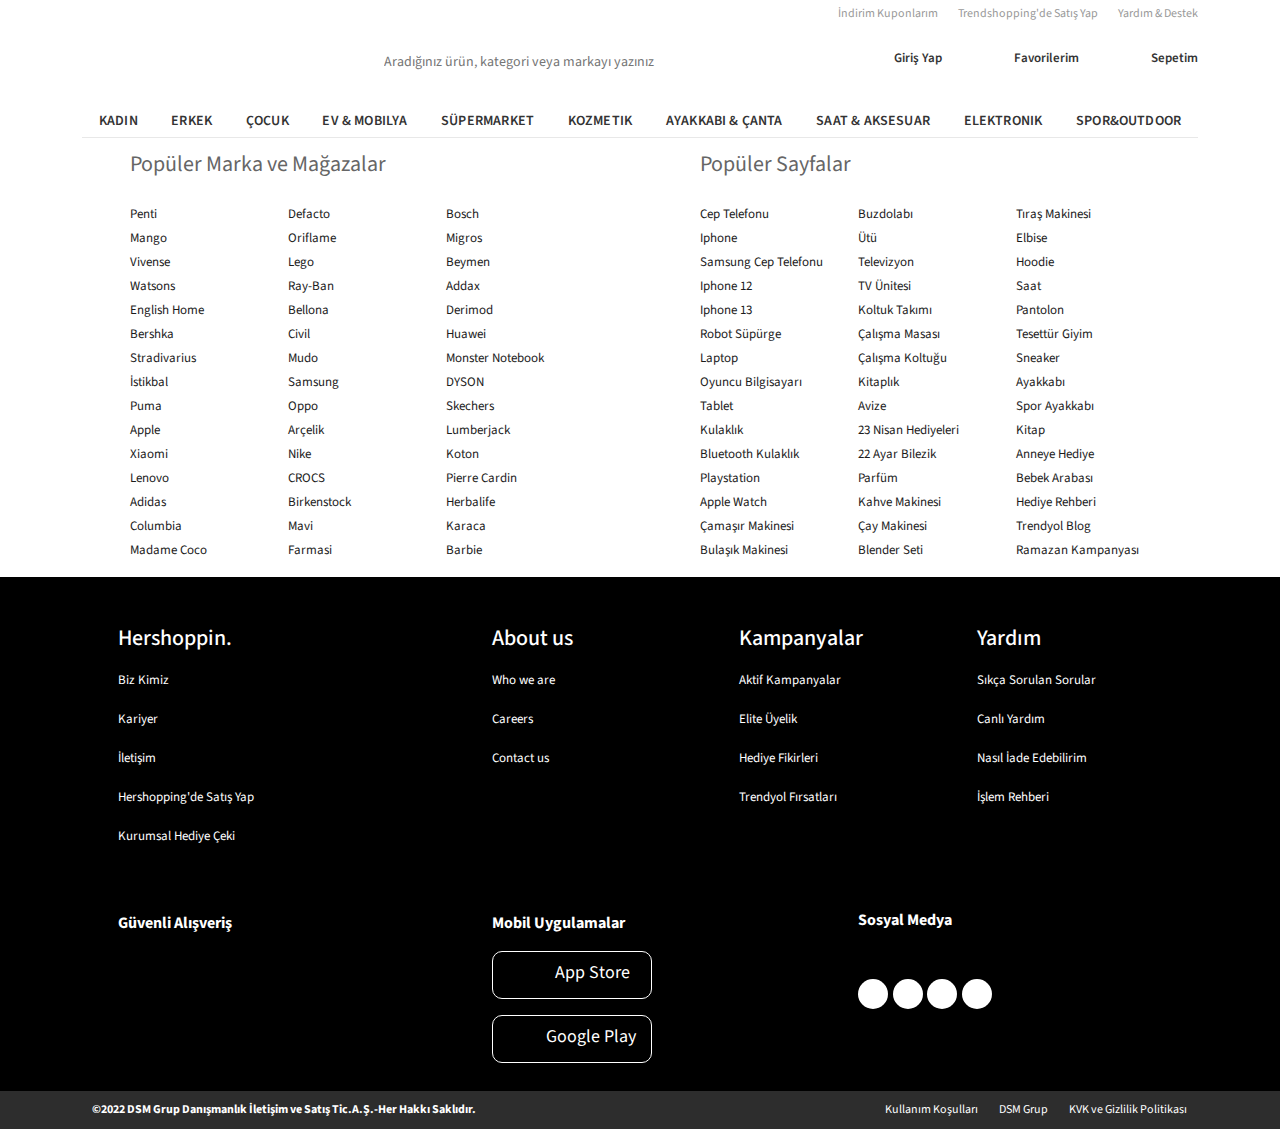
==== _login-logout.html @ 79de0aa7 "Favorites page is done" ====
<!DOCTYPE html>
<html lang="en">
  <head>
    <meta charset="UTF-8" />
    <meta http-equiv="X-UA-Compatible" content="IE=edge" />
    <meta name="viewport" content="width=device-width, initial-scale=1.0" />
    <title>Sepet</title>
    <link
      href="https://cdn.jsdelivr.net/npm/bootstrap@5.1.3/dist/css/bootstrap.min.css"
      rel="stylesheet"
    />
    <link
      href="https://fonts.googleapis.com/icon?family=Material+Icons"
      rel="stylesheet"
    />
    <link rel="preconnect" href="https://fonts.googleapis.com" />
    <link rel="preconnect" href="https://fonts.gstatic.com" crossorigin />
    <link
      href="https://fonts.googleapis.com/css2?family=Source+Sans+Pro:wght@400;600;700&display=swap"
      rel="stylesheet"
    />
    <link
      rel="stylesheet"
      href="https://cdnjs.cloudflare.com/ajax/libs/OwlCarousel2/2.3.4/assets/owl.carousel.min.css"
    />
    <link
      rel="stylesheet"
      href="https://cdnjs.cloudflare.com/ajax/libs/OwlCarousel2/2.3.4/assets/owl.theme.default.min.css"
    />
    <link rel="stylesheet" href="assets/css/style.min.css" />
    <link rel="stylesheet" href="/assets/fonts/icons/style.css" />
  </head>
  <body>
    <header>
      <div class="container">
        <div id="header">
          <div id="header-main">
            <div class="header-top">
              <div class="row">
                <div class="col-lg-12">
                  <ul class="header-top-right">
                    <li><a href="#">İndirim Kuponlarım</a></li>
                    <li>
                      <a href="#">Trendshopping'de Satış Yap</a>
                    </li>
                    <li><a href="#">Yardım & Destek</a></li>
                  </ul>
                </div>
              </div>
            </div>

            <div class="sticky-header">
              <div class="header">
                <div class="row">
                  <div class="col-lg-3">
                    <div class="logo">
                      <a href="/index.html" title="trendshopping"
                        ><img src="assets/img/logo.svg" alt=""
                      /></a>
                    </div>
                  </div>
                  <div class="col-lg-5">
                    <div class="searchbox">
                      <input
                        type="text"
                        placeholder="Aradığınız ürün, kategori veya markayı yazınız"
                        class="search-input"
                      />
                      <span class="icon-search"></span>
                    </div>
                  </div>
                  <div class="col-lg-4">
                    <div class="account-nav">
                      <div class="account-nav-wrap">
                        <div class="account-nav-item user-login">
                          <a
                            href="/_login-logout.html"
                            class="link user-account"
                          >
                            <div class="icons">
                              <i class="fa-regular fa-user initial-icon"></i>
                              <i class="fa-solid fa-user hover-icon"></i>
                            </div>
                            <p class="link-text">Giriş Yap</p>
                          </a>
                          <div class="login-dropdown">
                            <div class="user-notloggedin-container">
                              <div class="login-button">Giriş Yap</div>
                              <div class="signup-button">Üye Ol</div>
                            </div>
                          </div>
                        </div>
                        <a
                          class="account-nav-item user-favorites"
                          href="/_favorites.html"
                        >
                          <div class="link">
                            <div class="icons">
                              <i class="fa-regular fa-heart initial-icon"></i>
                              <i class="fa-solid fa-heart hover-icon"></i>
                            </div>
                            <p class="link-text">Favorilerim</p>
                          </div>
                        </a>
                        <div class="account-nav-item user-basket">
                          <a class="link account-basket" href="/_basket.html">
                            <div class="icons">
                              <i class="fa-regular fa-store initial-icon"></i>
                              <i class="fa-solid fa-store hover-icon"></i>
                            </div>
                            <p class="link-text">Sepetim</p>
                          </a>
                        </div>
                      </div>
                    </div>
                  </div>
                </div>
              </div>
            </div>
          </div>
        </div>

        <!-- Enhanced-nav -->

        <div id="enhanced-nav">
          <div class="nav">
            <div class="naw-wrap">
              <div class="row">
                <div class="col-lg-12">
                  <nav>
                    <ul class="main-nav">
                      <li class="tab-link">
                        <a href="/index.html" class="category-header">Kadın</a>
                        <div class="sub-nav">
                          <div class="sub-nav-center">
                            <div class="sub-nav-outer">
                              <div class="normal-column">
                                <div class="category-box">
                                  <a
                                    href="/_products.html"
                                    class="sub-category-header"
                                    >Giyim</a
                                  >
                                  <ul class="sub-item-list">
                                    <li>
                                      <a href="/_products.html">Elbise</a>
                                    </li>
                                    <li>
                                      <a href="/_products.html">Tişört</a>
                                    </li>
                                    <li>
                                      <a href="/_products.html">Gömlek</a>
                                    </li>
                                    <li>
                                      <a href="/_products.html">Kot Pantolon</a>
                                    </li>
                                    <li>
                                      <a href="/_products.html">Kot Ceket</a>
                                    </li>
                                    <li>
                                      <a href="/_products.html">Pantolon</a>
                                    </li>
                                    <li><a href="/_products.html">Mont</a></li>
                                    <li><a href="/_products.html">Bluz</a></li>
                                    <li><a href="/_products.html">Ceket</a></li>
                                    <li><a href="/_products.html">Etek</a></li>
                                    <li><a href="/_products.html">Kazak</a></li>
                                    <li>
                                      <a href="/_products.html">Tesettür</a>
                                    </li>
                                    <li>
                                      <a href="/_products.html">Büyük Beden</a>
                                    </li>
                                  </ul>
                                </div>
                              </div>
                              <div class="normal-column">
                                <div class="category-box">
                                  <a
                                    href="/_products.html"
                                    class="sub-category-header"
                                    >Ayakkabı</a
                                  >
                                  <ul class="sub-item-list">
                                    <li>
                                      <a href="/_products.html"
                                        >Topuklu Ayakkabı</a
                                      >
                                    </li>
                                    <li>
                                      <a href="/_products.html">Sneaker</a>
                                    </li>
                                    <li>
                                      <a href="/_products.html"
                                        >Günlük Ayakkabı</a
                                      >
                                    </li>
                                    <li><a href="/_products.html">Babet</a></li>
                                    <li>
                                      <a href="/_products.html">Sandalet</a>
                                    </li>
                                    <li>
                                      <a href="/_products.html">Terlik</a>
                                    </li>
                                  </ul>
                                </div>
                                <div class="category-box">
                                  <a
                                    href="/_products.html"
                                    class="sub-category-header"
                                    >Aksesuar & Çanta</a
                                  >
                                  <ul class="sub-item-list">
                                    <li><a href="/_products.html">Çanta</a></li>
                                    <li><a href="/_products.html">Saat</a></li>
                                    <li><a href="/_products.html">Takı </a></li>
                                    <li><a href="/_products.html">Şapka</a></li>
                                    <li>
                                      <a href="/_products.html">Cüzdan</a>
                                    </li>
                                  </ul>
                                </div>
                              </div>
                              <div class="normal-column">
                                <div class="category-box">
                                  <a
                                    href="/_products.html"
                                    class="sub-category-header"
                                    >İç Giyim</a
                                  >
                                  <ul class="sub-item-list">
                                    <li>
                                      <a href="/_products.html"
                                        >Pijama Takımı</a
                                      >
                                    </li>
                                    <li>
                                      <a href="/_products.html">Gecelik</a>
                                    </li>
                                    <li>
                                      <a href="/_products.html">Sütyen</a>
                                    </li>
                                    <li>
                                      <a href="/_products.html"
                                        >İç Çamaşırı Takımları</a
                                      >
                                    </li>
                                    <li>
                                      <a href="/_products.html"
                                        >Fantezi Giyim</a
                                      >
                                    </li>
                                    <li><a href="/_products.html">Çorap</a></li>
                                  </ul>
                                </div>
                                <div class="category-box">
                                  <a
                                    href="/_products.html"
                                    class="sub-category-header"
                                    >Lüks & Designer</a
                                  >
                                  <ul class="sub-item-list">
                                    <li>
                                      <a href="/_products.html">Lüks Çanta</a>
                                    </li>
                                    <li>
                                      <a href="/_products.html">Lüks Giyim</a>
                                    </li>
                                    <li>
                                      <a href="/_products.html"
                                        >Lüks Ayakkabı</a
                                      >
                                    </li>
                                    <li>
                                      <a href="/_products.html"
                                        >Tasarım Giyim</a
                                      >
                                    </li>
                                    <li>
                                      <a href="/_products.html"
                                        >Tasarım Ayakkabı</a
                                      >
                                    </li>
                                  </ul>
                                </div>
                              </div>
                              <div class="normal-column">
                                <div class="category-box">
                                  <a
                                    href="/_products.html"
                                    class="sub-category-header"
                                    >Kozmetik</a
                                  >
                                  <ul class="sub-item-list">
                                    <li>
                                      <a href="/_products.html">Parfüm</a>
                                    </li>
                                    <li>
                                      <a href="/_products.html">Göz Makyajı</a>
                                    </li>
                                    <li>
                                      <a href="/_products.html">Cilt Bakım</a>
                                    </li>
                                    <li>
                                      <a href="/_products.html">Saç Bakımı</a>
                                    </li>
                                    <li>
                                      <a href="/_products.html">Makyaj</a>
                                    </li>
                                    <li>
                                      <a href="/_products.html">Ağız Bakım</a>
                                    </li>
                                    <li>
                                      <a href="/_products.html"
                                        >Cinsel Sağlık</a
                                      >
                                    </li>
                                    <li>
                                      <a href="/_products.html">Vücut Bakım</a>
                                    </li>
                                    <li>
                                      <a href="/_products.html">Hijyenik Ped</a>
                                    </li>
                                    <li>
                                      <a href="/_products.html"
                                        >Duş Jeli & Kremleri</a
                                      >
                                    </li>
                                    <li>
                                      <a href="/_products.html"
                                        >Epilasyon Ürünleri</a
                                      >
                                    </li>
                                    <li><a href="/_products.html">Ruj</a></li>
                                    <li>
                                      <a href="/_products.html">Güneş Kremi</a>
                                    </li>
                                  </ul>
                                </div>
                              </div>
                              <div class="normal-column">
                                <div class="category-box">
                                  <a
                                    href="/_products.html"
                                    class="sub-category-header"
                                    >Spor & Outdoor</a
                                  >
                                  <ul class="sub-item-list">
                                    <li>
                                      <a href="/_products.html">Sweatshirt</a>
                                    </li>
                                    <li>
                                      <a href="/_products.html">Tişört</a>
                                    </li>
                                    <li>
                                      <a href="/_products.html">Spor Sütyeni</a>
                                    </li>
                                    <li><a href="/_products.html">Tayt</a></li>
                                    <li>
                                      <a href="/_products.html">Eşofman</a>
                                    </li>
                                    <li>
                                      <a href="/_products.html"
                                        >Koşu Ayakkabısı
                                      </a>
                                    </li>
                                    <li>
                                      <a href="/_products.html">Spor Çantası</a>
                                    </li>
                                    <li>
                                      <a href="/_products.html"
                                        >Spor Ekipmanları</a
                                      >
                                    </li>
                                    <li>
                                      <a href="/_products.html"
                                        >Outdoor Ayakkabı</a
                                      >
                                    </li>
                                    <li>
                                      <a href="/_products.html">Kar Botu</a>
                                    </li>
                                    <li>
                                      <a href="/_products.html"
                                        >Outdoor Ekipmanları</a
                                      >
                                    </li>
                                    <li>
                                      <a href="/_products.html"
                                        >Sporcu Besinleri</a
                                      >
                                    </li>
                                    <li>
                                      <a href="/_products.html"
                                        >Sporcu Aksesuarları</a
                                      >
                                    </li>
                                  </ul>
                                </div>
                              </div>
                              <div class="campaign-container">
                                <div
                                  class="normal-column small-collection-container"
                                >
                                  <a href="/_products.html"
                                    ><img
                                      src="https://cdn.dsmcdn.com/ty426/pimWidgetApi/mobile_20220510071200_bbf1f4fa990.jpg" /></a
                                  ><a href="/_products.html"
                                    ><img
                                      src="https://cdn.dsmcdn.com/mnresize/500/247/ty428/campaign/banners/original/604851/1f804b7f41_0_detay.jpg"
                                      alt=""
                                  /></a>
                                </div>
                              </div>
                            </div>
                          </div>
                        </div>
                      </li>
                      <li class="tab-link">
                        <a href="/index.html" class="category-header">Erkek</a>
                        <div class="sub-nav">
                          <div class="sub-nav-center">
                            <div class="sub-nav-outer">
                              <div class="normal-column">
                                <div class="category-box">
                                  <a
                                    href="/_products.html"
                                    class="sub-category-header"
                                    >Giyim</a
                                  >
                                  <ul class="sub-item-list">
                                    <li>
                                      <a href="/_products.html">Tişört</a>
                                    </li>
                                    <li><a href="/_products.html">Şort</a></li>
                                    <li>
                                      <a href="/_products.html">Gömlek</a>
                                    </li>
                                    <li>
                                      <a href="/_products.html">Eşofman</a>
                                    </li>
                                    <li>
                                      <a href="/_products.html">Pantolon</a>
                                    </li>
                                    <li><a href="/_products.html">Ceket</a></li>
                                    <li>
                                      <a href="/_products.html">Kot Pantolon</a>
                                    </li>
                                    <li><a href="/_products.html">Yelek</a></li>
                                    <li><a href="/_products.html">Kazak</a></li>
                                    <li><a href="/_products.html">Mont</a></li>
                                    <li>
                                      <a href="/_products.html">Takım Elbise</a>
                                    </li>
                                    <li>
                                      <a href="/_products.html">Sweatshirt</a>
                                    </li>
                                    <li><a href="/_products.html">Forma</a></li>
                                  </ul>
                                </div>
                              </div>
                              <div class="normal-column">
                                <div class="category-box">
                                  <a
                                    href="/_products.html"
                                    class="sub-category-header"
                                    >Ayakkabı</a
                                  >
                                  <ul class="sub-item-list">
                                    <li>
                                      <a href="/_products.html"
                                        >Spor Ayakkabı</a
                                      >
                                    </li>
                                    <li>
                                      <a href="/_products.html"
                                        >Günlük Ayakkabı</a
                                      >
                                    </li>
                                    <li>
                                      <a href="/_products.html"
                                        >Yürüyüş Ayakkabısı</a
                                      >
                                    </li>
                                    <li>
                                      <a href="/_products.html">Krampon</a>
                                    </li>
                                    <li>
                                      <a href="/_products.html">Sneaker</a>
                                    </li>
                                    <li>
                                      <a href="/_products.html">Klasik</a>
                                    </li>
                                  </ul>
                                </div>
                                <div class="category-box">
                                  <a
                                    href="/_products.html"
                                    class="sub-category-header"
                                    >Kişisel Bakım</a
                                  >
                                  <ul class="sub-item-list">
                                    <li>
                                      <a href="/_products.html">Parfüm</a>
                                    </li>
                                    <li>
                                      <a href="/_products.html"
                                        >Cinsel Sağlık</a
                                      >
                                    </li>
                                    <li>
                                      <a href="/_products.html"
                                        >Tıraş Sonrası Ürünler
                                      </a>
                                    </li>
                                    <li>
                                      <a href="/_products.html">Tıraş Bıçağı</a>
                                    </li>
                                  </ul>
                                </div>
                              </div>
                              <div class="normal-column">
                                <div class="category-box">
                                  <a
                                    href="/_products.html"
                                    class="sub-category-header"
                                    >Saat & Aksesuar</a
                                  >
                                  <ul class="sub-item-list">
                                    <li><a href="/_products.html">Saat</a></li>
                                    <li>
                                      <a href="/_products.html"
                                        >Güneş Gözlüğü</a
                                      >
                                    </li>
                                    <li>
                                      <a href="/_products.html">Cüzdan</a>
                                    </li>
                                    <li><a href="/_products.html">Kemer</a></li>
                                    <li><a href="/_products.html">Çanta</a></li>
                                    <li><a href="/_products.html">Şapka</a></li>
                                    <li>
                                      <a href="/_products.html">Bileklik</a>
                                    </li>
                                  </ul>
                                </div>
                                <div class="category-box">
                                  <a
                                    href="/_products.html"
                                    class="sub-category-header"
                                    >İç Giyim</a
                                  >
                                  <ul class="sub-item-list">
                                    <li><a href="/_products.html">Boxer</a></li>
                                    <li><a href="/_products.html">Çorap</a></li>
                                    <li>
                                      <a href="/_products.html">Pijama</a>
                                    </li>
                                    <li><a href="/_products.html">Atlet</a></li>
                                  </ul>
                                </div>
                              </div>
                              <div class="normal-column">
                                <div class="category-box">
                                  <a
                                    href="/_products.html"
                                    class="sub-category-header"
                                    >Spor & Outdoor</a
                                  >
                                  <ul class="sub-item-list">
                                    <li>
                                      <a href="/_products.html">Eşofman</a>
                                    </li>
                                    <li>
                                      <a href="/_products.html"
                                        >Spor Ayakkabı</a
                                      >
                                    </li>
                                    <li>
                                      <a href="/_products.html">T-shirt</a>
                                    </li>
                                    <li>
                                      <a href="/_products.html">Sweatshirt</a>
                                    </li>
                                    <li><a href="/_products.html">Forma</a></li>
                                    <li>
                                      <a href="/_products.html">Spor Çorap</a>
                                    </li>
                                    <li>
                                      <a href="/_products.html">Spor Giyim</a>
                                    </li>
                                    <li>
                                      <a href="/_products.html"
                                        >Outdoor Ayakkabı</a
                                      >
                                    </li>
                                    <li>
                                      <a href="/_products.html">Outdoor Bot</a>
                                    </li>
                                    <li>
                                      <a href="/_products.html"
                                        >Spor Ekipmanları</a
                                      >
                                    </li>
                                    <li>
                                      <a href="/_products.html"
                                        >Outdoor Ekipmanları</a
                                      >
                                    </li>
                                    <li>
                                      <a href="/_products.html"
                                        >Sporcu Besinleri</a
                                      >
                                    </li>
                                    <li>
                                      <a href="/_products.html"
                                        >Sporcu Aksesuarları</a
                                      >
                                    </li>
                                  </ul>
                                </div>
                              </div>
                              <div class="normal-column">
                                <div class="category-box">
                                  <a
                                    href="/_products.html"
                                    class="sub-category-header"
                                    >Spor & Outdoor</a
                                  >
                                  <ul class="sub-item-list">
                                    <li>
                                      <a href="/_products.html">Sweatshirt</a>
                                    </li>
                                    <li>
                                      <a href="/_products.html">Tişört</a>
                                    </li>
                                    <li>
                                      <a href="/_products.html">Spor Sütyeni</a>
                                    </li>
                                    <li><a href="/_products.html">Tayt</a></li>
                                    <li>
                                      <a href="/_products.html">Eşofman</a>
                                    </li>
                                    <li>
                                      <a href="/_products.html"
                                        >Koşu Ayakkabısı
                                      </a>
                                    </li>
                                    <li>
                                      <a href="/_products.html">Spor Çantası</a>
                                    </li>
                                    <li>
                                      <a href="/_products.html"
                                        >Spor Ekipmanları</a
                                      >
                                    </li>
                                    <li>
                                      <a href="/_products.html"
                                        >Outdoor Ayakkabı</a
                                      >
                                    </li>
                                    <li>
                                      <a href="/_products.html">Kar Botu</a>
                                    </li>
                                    <li>
                                      <a href="/_products.html"
                                        >Outdoor Ekipmanları</a
                                      >
                                    </li>
                                    <li>
                                      <a href="/_products.html"
                                        >Sporcu Besinleri</a
                                      >
                                    </li>
                                    <li>
                                      <a href="/_products.html"
                                        >Sporcu Aksesuarları</a
                                      >
                                    </li>
                                  </ul>
                                </div>
                              </div>
                              <div class="campaign-container">
                                <div
                                  class="normal-column small-collection-container"
                                >
                                  <a href="/_products.html"
                                    ><img
                                      src="https://cdn.dsmcdn.com/ty428/pimWidgetApi/mobile_20220510071215_d4d377b1c72.jpg"
                                      alt="" /></a
                                  ><a href="/_products.html"
                                    ><img
                                      src="https://cdn.dsmcdn.com/mnresize/500/247/ty428/campaign/banners/original/604851/1f804b7f41_0_detay.jpg"
                                      alt=""
                                  /></a>
                                </div>
                              </div>
                            </div>
                          </div>
                        </div>
                      </li>
                      <li class="tab-link">
                        <a href="/index.html" class="category-header">Çocuk</a>
                        <div class="sub-nav">
                          <div class="sub-nav-center">
                            <div class="sub-nav-outer">
                              <div class="normal-column">
                                <div class="category-box">
                                  <a
                                    href="/_products.html"
                                    class="sub-category-header"
                                    >Bebek</a
                                  >
                                  <ul class="sub-item-list">
                                    <li>
                                      <a href="/_products.html"
                                        >Bebek Takımları</a
                                      >
                                    </li>
                                    <li>
                                      <a href="/_products.html">Ayakkabı</a>
                                    </li>
                                    <li>
                                      <a href="/_products.html"
                                        >Hastane Çıkışı</a
                                      >
                                    </li>
                                    <li>
                                      <a href="/_products.html"
                                        >Yenidoğan Kıyafetleri</a
                                      >
                                    </li>
                                    <li>
                                      <a href="/_products.html"
                                        >Tulum &amp; Salopet</a
                                      >
                                    </li>
                                    <li>
                                      <a href="/_products.html"
                                        >Body &amp; Zıbın</a
                                      >
                                    </li>
                                    <li>
                                      <a href="/_products.html"
                                        >Tişört &amp; Atlet</a
                                      >
                                    </li>
                                    <li>
                                      <a href="/_products.html">Elbise</a>
                                    </li>
                                    <li>
                                      <a href="/_products.html">Şort</a>
                                    </li>
                                    <li>
                                      <a href="/_products.html">Bebek Patiği</a>
                                    </li>
                                    <li>
                                      <a href="/_products.html">Bebek Bezi</a>
                                    </li>
                                    <li>
                                      <a href="/_products.html">Bebek Maması</a>
                                    </li>
                                    <li>
                                      <a href="/_products.html">Islak Mendil</a>
                                    </li>
                                  </ul>
                                </div>
                              </div>
                              <div class="normal-column">
                                <div class="category-box">
                                  <a
                                    href="/_products.html"
                                    class="sub-category-header"
                                    >Kız Çocuk</a
                                  >
                                  <ul class="sub-item-list">
                                    <li>
                                      <a href="/_products.html">Elbise</a>
                                    </li>
                                    <li>
                                      <a href="/_products.html">Sweatshirt</a>
                                    </li>
                                    <li>
                                      <a href="/_products.html"
                                        >Spor Ayakkabı</a
                                      >
                                    </li>
                                    <li>
                                      <a href="/_products.html">Eşofman</a>
                                    </li>
                                    <li>
                                      <a href="/_products.html"
                                        >İç Giyim &amp; Pijama</a
                                      >
                                    </li>
                                    <li>
                                      <a href="/_products.html"
                                        >Tişört &amp; Atlet</a
                                      >
                                    </li>
                                    <li>
                                      <a href="/_products.html">Tayt</a>
                                    </li>
                                    <li>
                                      <a href="/_products.html"
                                        >Günlük Ayakkabı</a
                                      >
                                    </li>
                                    <li>
                                      <a href="/_products.html">Şort</a>
                                    </li>
                                    <li>
                                      <a href="/_products.html">Mont</a>
                                    </li>
                                    <li>
                                      <a href="/_products.html"
                                        >Çocuk Oyun Evi</a
                                      >
                                    </li>
                                    <li>
                                      <a href="/_products.html"
                                        >Oyuncak Bebek</a
                                      >
                                    </li>
                                    <li>
                                      <a href="/_products.html"
                                        >Oyuncak Mutfak</a
                                      >
                                    </li>
                                  </ul>
                                </div>
                              </div>
                              <div class="normal-column">
                                <div class="category-box">
                                  <a
                                    href="/_products.html"
                                    class="sub-category-header"
                                    >Erkek Çocuk</a
                                  >
                                  <ul class="sub-item-list">
                                    <li>
                                      <a href="/_products.html">Sweatshirt</a>
                                    </li>
                                    <li>
                                      <a href="/_products.html"
                                        >Spor Ayakkabı</a
                                      >
                                    </li>
                                    <li>
                                      <a href="/_products.html">Eşofman</a>
                                    </li>
                                    <li>
                                      <a href="/_products.html"
                                        >İç Giyim &amp; Pijama</a
                                      >
                                    </li>
                                    <li>
                                      <a href="/_products.html"
                                        >Tişört &amp; Atlet</a
                                      >
                                    </li>
                                    <li>
                                      <a href="/_products.html"
                                        >Günlük Ayakkabı</a
                                      >
                                    </li>
                                    <li>
                                      <a href="/_products.html">Okul Çantası</a>
                                    </li>
                                    <li>
                                      <a href="/_products.html">Şort</a>
                                    </li>
                                    <li>
                                      <a href="/_products.html">Gömlek</a>
                                    </li>
                                    <li>
                                      <a href="/_products.html">Mont</a>
                                    </li>
                                    <li>
                                      <a href="/_products.html"
                                        >Oyuncak Traktör</a
                                      >
                                    </li>
                                    <li>
                                      <a href="/_products.html">Akülü Araba</a>
                                    </li>
                                    <li>
                                      <a href="/_products.html"
                                        >Kumandalı Araba</a
                                      >
                                    </li>
                                  </ul>
                                </div>
                              </div>
                              <div class="normal-column">
                                <div class="category-box">
                                  <a
                                    href="/_products.html"
                                    class="sub-category-header"
                                    >Bebek Bakım</a
                                  >
                                  <ul class="sub-item-list">
                                    <li>
                                      <a href="/_products.html"
                                        >Banyo &amp; Tuvalet</a
                                      >
                                    </li>
                                    <li>
                                      <a href="/_products.html"
                                        >Bebek Şampuanı</a
                                      >
                                    </li>
                                    <li>
                                      <a href="/_products.html"
                                        >Krem &amp; Yağlar</a
                                      >
                                    </li>
                                    <li>
                                      <a href="/_products.html"
                                        >Bebek Çantası</a
                                      >
                                    </li>
                                  </ul>
                                </div>
                                <div class="category-box">
                                  <a
                                    href="/_products.html"
                                    class="sub-category-header"
                                    >Oyuncak</a
                                  >
                                  <ul class="sub-item-list">
                                    <li>
                                      <a href="/_products.html"
                                        >Eğitici Oyuncaklar</a
                                      >
                                    </li>
                                    <li>
                                      <a href="/_products.html"
                                        >Oyuncak Araba</a
                                      >
                                    </li>
                                    <li>
                                      <a href="/_products.html"
                                        >Oyuncak Bebek</a
                                      >
                                    </li>
                                    <li>
                                      <a href="/_products.html"
                                        >Bebek &amp; Okul Öncesi</a
                                      >
                                    </li>
                                    <li>
                                      <a href="/_products.html"
                                        >Kumandalı Oyuncak</a
                                      >
                                    </li>
                                    <li>
                                      <a href="/_products.html"
                                        >Robot Oyuncak</a
                                      >
                                    </li>
                                    <li>
                                      <a href="/_products.html">Oyun Hamuru</a>
                                    </li>
                                  </ul>
                                </div>
                              </div>
                              <div class="normal-column">
                                <div class="category-box">
                                  <a
                                    href="/_products.html"
                                    class="sub-category-header"
                                    >Taşıma &amp; Güvenlik</a
                                  >
                                  <ul class="sub-item-list">
                                    <li>
                                      <a href="/_products.html"
                                        >Bebek Arabası &amp; Puset</a
                                      >
                                    </li>
                                    <li>
                                      <a href="/_products.html">Park Yatak</a>
                                    </li>
                                    <li>
                                      <a href="/_products.html">Ana Kucağı</a>
                                    </li>
                                    <li>
                                      <a href="/_products.html"
                                        >Portbebe &amp; Kanguru</a
                                      >
                                    </li>
                                    <li>
                                      <a href="/_products.html">Yürüteç</a>
                                    </li>
                                    <li>
                                      <a href="/_products.html">Oto Koltuğu</a>
                                    </li>
                                  </ul>
                                </div>
                                <div class="category-box">
                                  <a
                                    href="/_products.html"
                                    class="sub-category-header"
                                    >Beslenme Emzirme</a
                                  >
                                  <ul class="sub-item-list">
                                    <li>
                                      <a href="/_products.html"
                                        >Biberon &amp; Emzik</a
                                      >
                                    </li>
                                    <li>
                                      <a href="/_products.html"
                                        >Göğüs Pompası</a
                                      >
                                    </li>
                                    <li>
                                      <a href="/_products.html"
                                        >Mama Sandalyesi</a
                                      >
                                    </li>
                                    <li>
                                      <a href="/_products.html">Mama Önlüğü</a>
                                    </li>
                                    <li>
                                      <a href="/_products.html"
                                        >Alıştırma Bardağı</a
                                      >
                                    </li>
                                  </ul>
                                </div>
                              </div>
                              <div class="campaign-container">
                                <div
                                  class="normal-column small-collection-container"
                                >
                                  <a href="javascript:void(0)"
                                    ><img
                                      src="https://cdn.dsmcdn.com/mnresize/500/247/ty423/campaign/banners/original/605308/287512107a_0_detay.jpg"
                                      alt="" /></a
                                  ><a href="javascript:void(0)"
                                    ><img
                                      src="https://cdn.dsmcdn.com/ty416/pimWidgetApi/mobile_20220505055005_2133232CocukMobile202204261501.jpg"
                                      alt=""
                                  /></a>
                                </div>
                              </div>
                            </div>
                          </div>
                        </div>
                      </li>
                      <li class="tab-link">
                        <a href="/index.html" class="category-header"
                          >Ev & Mobilya</a
                        >
                        <div class="sub-nav">
                          <div class="sub-nav-center">
                            <div class="sub-nav-outer">
                              <div class="normal-column">
                                <div class="category-box">
                                  <a
                                    href="/_products.html"
                                    class="sub-category-header"
                                    >Sofra &amp; Mutfak</a
                                  >
                                  <ul class="sub-item-list">
                                    <li>
                                      <a href="/_products.html">Yemek Takımı</a>
                                    </li>
                                    <li>
                                      <a href="/_products.html"
                                        >Çatal Kaşık Bıçak Seti</a
                                      >
                                    </li>
                                    <li>
                                      <a href="/_products.html"
                                        >Baharat Takımı</a
                                      >
                                    </li>
                                    <li>
                                      <a href="/_products.html">Bardak</a>
                                    </li>
                                    <li>
                                      <a href="/_products.html"
                                        >Fırın &amp; Kek Kalıbı</a
                                      >
                                    </li>
                                    <li>
                                      <a href="/_products.html">Çaydanlık</a>
                                    </li>
                                    <li>
                                      <a href="/_products.html">Tencere Seti</a>
                                    </li>
                                  </ul>
                                </div>
                                <div class="category-box">
                                  <a
                                    href="/_products.html"
                                    class="sub-category-header"
                                    >Banyo</a
                                  >
                                  <ul class="sub-item-list">
                                    <li>
                                      <a href="/_products.html"
                                        >Havlu &amp; Havlu Seti</a
                                      >
                                    </li>
                                    <li>
                                      <a href="/_products.html">Bornoz</a>
                                    </li>
                                    <li>
                                      <a href="/_products.html">Banyo Seti</a>
                                    </li>
                                    <li>
                                      <a href="/_products.html"
                                        >Banyo Paspası</a
                                      >
                                    </li>
                                  </ul>
                                </div>
                              </div>
                              <div class="normal-column">
                                <div class="category-box">
                                  <a
                                    href="/_products.html"
                                    class="sub-category-header"
                                    >Ev Tekstili</a
                                  >
                                  <ul class="sub-item-list">
                                    <li>
                                      <a href="/_products.html">Yatak Odası</a>
                                    </li>
                                    <li>
                                      <a href="/_products.html"
                                        >Halı &amp; Kilim &amp; Paspas</a
                                      >
                                    </li>
                                    <li><a href="/_products.html">Perde</a></li>
                                    <li>
                                      <a href="/_products.html"
                                        >Nevresim Takımı</a
                                      >
                                    </li>
                                    <li>
                                      <a href="/_products.html">Yastık</a>
                                    </li>
                                    <li>
                                      <a href="/_products.html"
                                        >Kırlent ve Kılıfı</a
                                      >
                                    </li>
                                  </ul>
                                </div>
                                <div class="category-box">
                                  <a
                                    href="/_products.html"
                                    class="sub-category-header"
                                    >Ev Dekorasyon</a
                                  >
                                  <ul class="sub-item-list">
                                    <li>
                                      <a href="/_products.html"
                                        >Dekoratif Aksesuar</a
                                      >
                                    </li>
                                    <li><a href="/_products.html">Tablo</a></li>
                                    <li>
                                      <a href="/_products.html">Duvar Saati</a>
                                    </li>
                                    <li><a href="/_products.html">Ayna</a></li>
                                    <li>
                                      <a href="/_products.html"
                                        >Trendyol Sanat</a
                                      >
                                    </li>
                                  </ul>
                                </div>
                              </div>
                              <div class="normal-column">
                                <div class="category-box">
                                  <a
                                    href="/_products.html"
                                    class="sub-category-header"
                                    >Aydınlatma</a
                                  >
                                  <ul class="sub-item-list">
                                    <li><a href="/_products.html">Avize</a></li>
                                    <li>
                                      <a href="/_products.html">Lambader</a>
                                    </li>
                                    <li>
                                      <a href="/_products.html">Abajur</a>
                                    </li>
                                  </ul>
                                </div>
                                <div class="category-box">
                                  <a
                                    href="/_products.html"
                                    class="sub-category-header"
                                    >Mobilya</a
                                  >
                                  <ul class="sub-item-list">
                                    <li>
                                      <a href="/_products.html"
                                        >Salon &amp; Oturma Odası</a
                                      >
                                    </li>
                                    <li>
                                      <a href="/_products.html">Yatak Odası</a>
                                    </li>
                                    <li>
                                      <a href="/_products.html"
                                        >Bahçe Mobilyası</a
                                      >
                                    </li>
                                    <li>
                                      <a href="/_products.html"
                                        >Çalışma Odası</a
                                      >
                                    </li>
                                  </ul>
                                </div>
                                <div class="category-box">
                                  <a
                                    href="/_products.html"
                                    class="sub-category-header"
                                    >Ev Gereçleri</a
                                  >
                                  <ul class="sub-item-list">
                                    <li>
                                      <a href="/_products.html">Düzenleyici</a>
                                    </li>
                                    <li>
                                      <a href="/_products.html">Çamaşırlık</a>
                                    </li>
                                    <li>
                                      <a href="/_products.html"
                                        >Sepet &amp; Saklama Kutusu</a
                                      >
                                    </li>
                                  </ul>
                                </div>
                              </div>
                              <div class="normal-column">
                                <div class="category-box">
                                  <a
                                    href="/_products.html"
                                    class="sub-category-header"
                                    >Hobi</a
                                  >
                                  <ul class="sub-item-list">
                                    <li><a href="/_products.html">Kitap</a></li>
                                    <li>
                                      <a href="/_products.html">Puzzle</a>
                                    </li>
                                    <li>
                                      <a href="/_products.html"
                                        >Boya &amp; Resim</a
                                      >
                                    </li>
                                    <li>
                                      <a href="/_products.html"
                                        >Kutu Oyunları</a
                                      >
                                    </li>
                                  </ul>
                                </div>
                                <div class="category-box">
                                  <a
                                    href="/_products.html"
                                    class="sub-category-header"
                                    >Kırtasiye &amp; Ofis</a
                                  >
                                  <ul class="sub-item-list">
                                    <li>
                                      <a href="/_products.html">Defter</a>
                                    </li>
                                    <li><a href="/_products.html">Kalem</a></li>
                                  </ul>
                                </div>
                                <div class="category-box">
                                  <a
                                    href="/_products.html"
                                    class="sub-category-header"
                                    >Spor &amp; Outdoor</a
                                  >
                                  <ul class="sub-item-list">
                                    <li>
                                      <a href="/_products.html">Koşu Bandı</a>
                                    </li>
                                    <li>
                                      <a href="/_products.html"
                                        >Dumbell &amp; Ağırlık</a
                                      >
                                    </li>
                                    <li>
                                      <a href="/_products.html"
                                        >Pilates &amp; Yoga</a
                                      >
                                    </li>
                                    <li>
                                      <a href="/_products.html"
                                        >Eliptik Bisiklet</a
                                      >
                                    </li>
                                  </ul>
                                </div>
                              </div>
                              <div class="normal-column">
                                <div class="category-box">
                                  <a
                                    href="/_products.html"
                                    class="sub-category-header"
                                    >Otomobil &amp; Motosiklet</a
                                  >
                                  <ul class="sub-item-list">
                                    <li>
                                      <a href="/_products.html">Oto Aksesuar</a>
                                    </li>
                                    <li>
                                      <a href="/_products.html">Oto Paspası</a>
                                    </li>
                                    <li>
                                      <a href="/_products.html">Oto Lastik</a>
                                    </li>
                                    <li>
                                      <a href="/_products.html">Kask</a>
                                    </li>
                                  </ul>
                                </div>
                                <div class="category-box">
                                  <a
                                    href="/_products.html"
                                    class="sub-category-header"
                                    >Yapı Market</a
                                  >
                                  <ul class="sub-item-list">
                                    <li>
                                      <a href="/_products.html"
                                        >Banyo Yapı Malzemeleri</a
                                      >
                                    </li>
                                    <li>
                                      <a href="/_products.html"
                                        >Elektrikli El Aleti</a
                                      >
                                    </li>
                                    <li>
                                      <a href="/_products.html"
                                        >Hırdavat Ürünleri</a
                                      >
                                    </li>
                                    <li><a href="/_products.html">Boya</a></li>
                                    <li>
                                      <a href="/_products.html">Matkap</a>
                                    </li>
                                    <li><a href="/_products.html">Ampul</a></li>
                                  </ul>
                                </div>
                              </div>
                              <div class="campaign-container">
                                <div
                                  class="normal-column small-collection-container"
                                >
                                  <a href="/_products.html"
                                    ><img
                                      src="https://cdn.dsmcdn.com/ty416/pimWidgetApi/mobile_20220505055005_2133232CocukMobile202204261501.jpg"
                                      alt="" /></a
                                  ><a href="/_products.html"
                                    ><img
                                      src="https://cdn.dsmcdn.com/mnresize/500/247/ty424/campaign/banners/original/602312/cae33ea046_0_detay.jpg"
                                      alt=""
                                  /></a>
                                </div>
                              </div>
                            </div>
                          </div>
                        </div>
                      </li>
                      <li class="tab-link">
                        <a href="/index.html" class="category-header"
                          >Süpermarket</a
                        >
                        <div class="sub-nav">
                          <div class="sub-nav-center">
                            <div class="sub-nav-outer">
                              <div class="normal-column">
                                <div class="category-box">
                                  <a
                                    href="/_products.html"
                                    class="sub-category-header"
                                    >Ev &amp; Temizlik</a
                                  >
                                  <ul class="sub-item-list">
                                    <li>
                                      <a href="/_products.html"
                                        >Çamaşır Yıkama</a
                                      >
                                    </li>
                                    <li>
                                      <a href="/_products.html"
                                        >Bulaşık Yıkama</a
                                      >
                                    </li>
                                    <li>
                                      <a href="/_products.html">Ev Temizlik</a>
                                    </li>
                                    <li>
                                      <a href="/_products.html"
                                        >Paspas &amp; Mop</a
                                      >
                                    </li>
                                    <li>
                                      <a href="/_products.html"
                                        >Kağıt Ürünleri</a
                                      >
                                    </li>
                                  </ul>
                                </div>
                                <div class="category-box">
                                  <a
                                    href="/_products.html"
                                    class="sub-category-header"
                                    >Gıda</a
                                  >
                                  <ul class="sub-item-list">
                                    <li><a href="/_products.html">Çay</a></li>
                                    <li><a href="/_products.html">Kahve</a></li>
                                    <li>
                                      <a href="/_products.html">Kuruyemiş</a>
                                    </li>
                                    <li>
                                      <a href="/_products.html">Kahvaltılık</a>
                                    </li>
                                    <li>
                                      <a href="/_products.html"
                                        >Organik Ürünler</a
                                      >
                                    </li>
                                    <li>
                                      <a href="/_products.html"
                                        >Diyabetik Ürünler</a
                                      >
                                    </li>
                                  </ul>
                                </div>
                              </div>
                              <div class="normal-column">
                                <div class="category-box">
                                  <a
                                    href="/_products.html"
                                    class="sub-category-header"
                                    >Kişisel Bakım</a
                                  >
                                  <ul class="sub-item-list">
                                    <li>
                                      <a href="/_products.html">Saç Bakımı</a>
                                    </li>
                                    <li>
                                      <a href="/_products.html"
                                        >Ağda &amp; Epilasyon</a
                                      >
                                    </li>
                                    <li>
                                      <a href="/_products.html"
                                        >Banyo &amp; Duş</a
                                      >
                                    </li>
                                    <li>
                                      <a href="/_products.html">Ağız Bakım</a>
                                    </li>
                                    <li>
                                      <a href="/_products.html">Cilt Bakımı</a>
                                    </li>
                                    <li>
                                      <a href="/_products.html">Vücut Bakımı</a>
                                    </li>
                                  </ul>
                                </div>
                                <div class="category-box">
                                  <a
                                    href="/_products.html"
                                    class="sub-category-header"
                                    >Sağlık &amp; Spor</a
                                  >
                                  <ul class="sub-item-list">
                                    <li>
                                      <a href="/_products.html"
                                        >Cinsel Sağlık</a
                                      >
                                    </li>
                                    <li>
                                      <a href="/_products.html">Hijyenik Ped</a>
                                    </li>
                                    <li>
                                      <a href="/_products.html"
                                        >Sporcu Besinleri</a
                                      >
                                    </li>
                                    <li>
                                      <a href="/_products.html"
                                        >Vitamin &amp; Ek Gıda</a
                                      >
                                    </li>
                                    <li>
                                      <a href="/_products.html"
                                        >Hasta Bezi &amp; Temizlik</a
                                      >
                                    </li>
                                  </ul>
                                </div>
                              </div>
                              <div class="normal-column">
                                <div class="category-box">
                                  <a
                                    href="/_products.html"
                                    class="sub-category-header"
                                    >Petshop</a
                                  >
                                  <ul class="sub-item-list">
                                    <li>
                                      <a href="/_products.html">Kedi Maması</a>
                                    </li>
                                    <li>
                                      <a href="/_products.html">Kedi Kumu</a>
                                    </li>
                                    <li>
                                      <a href="/_products.html">Köpek Maması</a>
                                    </li>
                                    <li>
                                      <a href="/_products.html"
                                        >Köpek Tasması</a
                                      >
                                    </li>
                                    <li>
                                      <a href="/_products.html">Kuş Ürünleri</a>
                                    </li>
                                    <li>
                                      <a href="/_products.html"
                                        >Akvaryum Ürünleri</a
                                      >
                                    </li>
                                  </ul>
                                </div>
                                <div class="category-box">
                                  <a
                                    href="/_products.html"
                                    class="sub-category-header"
                                    >Bebek Bakım</a
                                  >
                                  <ul class="sub-item-list">
                                    <li>
                                      <a href="/_products.html"
                                        >Süt Arttırıcı İçecekler</a
                                      >
                                    </li>
                                    <li>
                                      <a href="/_products.html"
                                        >Bebek Ek Besin</a
                                      >
                                    </li>
                                    <li>
                                      <a href="/_products.html">Bebek Bezi</a>
                                    </li>
                                    <li>
                                      <a href="/_products.html"
                                        >Islak Mendil &amp; Havlu</a
                                      >
                                    </li>
                                    <li>
                                      <a href="/_products.html"
                                        >Bebek Kozmetik</a
                                      >
                                    </li>
                                  </ul>
                                </div>
                              </div>
                              <div class="campaign-container">
                                <div
                                  class="normal-column small-collection-container"
                                >
                                  <a href="/_products.html"
                                    ><img
                                      src="https://cdn.dsmcdn.com/mnresize/500/247/ty413/campaign/banners/original/604987/c814b72b1f_0_detay.jpg"
                                      alt="" /></a
                                  ><a href="/_products.html"
                                    ><img
                                      src="https://cdn.dsmcdn.com/mnresize/500/247/ty423/campaign/banners/original/605308/287512107a_0_detay.jpg"
                                      alt=""
                                  /></a>
                                </div>
                                <div
                                  class="normal-column small-collection-container"
                                >
                                  <a href="/_products.html"
                                    ><img
                                      src="https://cdn.dsmcdn.com/ty411/pimWidgetApi/mobile_20220429131046_2227025SupermarketMobile202204291602.jpg"
                                      alt="" /></a
                                  ><a href="/_products.html"
                                    ><img
                                      src="https://cdn.dsmcdn.com/mnresize/500/247/ty412/campaign/banners/original/601799/a205acd141_0_detay.jpg"
                                      alt=""
                                  /></a>
                                </div>
                              </div>
                            </div>
                          </div>
                        </div>
                      </li>
                      <li class="tab-link">
                        <a href="/index.html" class="category-header"
                          >Kozmetik</a
                        >
                        <div class="sub-nav">
                          <div class="sub-nav-center">
                            <div class="sub-nav-outer">
                              <div class="normal-column">
                                <div class="category-box">
                                  <a
                                    href="/_products.html"
                                    class="sub-category-header"
                                    >Makyaj</a
                                  >
                                  <ul class="sub-item-list">
                                    <li>
                                      <a href="/_products.html">Göz Makyajı</a>
                                    </li>
                                    <li>
                                      <a href="/_products.html">Ten Makyajı</a>
                                    </li>
                                    <li>
                                      <a href="/_products.html"
                                        >Dudak Makyajı</a
                                      >
                                    </li>
                                    <li>
                                      <a href="/_products.html">Makyaj Seti</a>
                                    </li>
                                    <li>
                                      <a href="/_products.html"
                                        >Oje &amp; Aseton</a
                                      >
                                    </li>
                                    <li>
                                      <a href="/_products.html">Fondöten</a>
                                    </li>
                                  </ul>
                                </div>
                                <div class="category-box">
                                  <a
                                    href="/_products.html"
                                    class="sub-category-header"
                                    >Parfüm &amp; Deodorant
                                  </a>
                                  <ul class="sub-item-list">
                                    <li>
                                      <a href="/_products.html">Parfüm</a>
                                    </li>
                                    <li>
                                      <a href="/_products.html"
                                        >Parfüm Setleri</a
                                      >
                                    </li>
                                    <li>
                                      <a href="/_products.html"
                                        >Deodorant &amp; Roll-on</a
                                      >
                                    </li>
                                    <li>
                                      <a href="/_products.html">Vücut Spreyi</a>
                                    </li>
                                  </ul>
                                </div>
                              </div>
                              <div class="normal-column">
                                <div class="category-box">
                                  <a
                                    href="/_products.html"
                                    class="sub-category-header"
                                    >Cilt Bakımı</a
                                  >
                                  <ul class="sub-item-list">
                                    <li>
                                      <a href="/_products.html">Yüz Kremi</a>
                                    </li>
                                    <li>
                                      <a href="/_products.html"
                                        >Yüz Temizleme</a
                                      >
                                    </li>
                                    <li>
                                      <a href="/_products.html">Yüz Maskesi</a>
                                    </li>
                                    <li>
                                      <a href="/_products.html">Göz Bakımı</a>
                                    </li>
                                    <li>
                                      <a href="/_products.html"
                                        >Güneş Koruyucu</a
                                      >
                                    </li>
                                    <li>
                                      <a href="/_products.html">Cilt Serumu</a>
                                    </li>
                                    <li>
                                      <a href="/_products.html"
                                        >El &amp; Ayak Bakımı</a
                                      >
                                    </li>
                                  </ul>
                                </div>
                                <div class="category-box">
                                  <a
                                    href="/_products.html"
                                    class="sub-category-header"
                                    >Saç Bakımı</a
                                  >
                                  <ul class="sub-item-list">
                                    <li>
                                      <a href="/_products.html">Şampuan</a>
                                    </li>
                                    <li>
                                      <a href="/_products.html"
                                        >Saç Şekillendirici</a
                                      >
                                    </li>
                                    <li>
                                      <a href="/_products.html"
                                        >Saç Serumu &amp; Maskesi</a
                                      >
                                    </li>
                                    <li>
                                      <a href="/_products.html">Saç Boyası</a>
                                    </li>
                                  </ul>
                                </div>
                              </div>
                              <div class="normal-column">
                                <div class="category-box">
                                  <a
                                    href="/_products.html"
                                    class="sub-category-header"
                                    >Epilasyon &amp; Tıraş</a
                                  >
                                  <ul class="sub-item-list">
                                    <li>
                                      <a href="/_products.html">Tüy Dökücü</a>
                                    </li>
                                    <li><a href="/_products.html">Ağda</a></li>
                                    <li>
                                      <a href="/_products.html">Tıraş Bıçağı</a>
                                    </li>
                                    <li>
                                      <a href="/_products.html">Epilatör</a>
                                    </li>
                                    <li>
                                      <a href="/_products.html">Tıraş Köpüğü</a>
                                    </li>
                                  </ul>
                                </div>
                                <div class="category-box">
                                  <a
                                    href="/_products.html"
                                    class="sub-category-header"
                                    >Genel Bakım</a
                                  >
                                  <ul class="sub-item-list">
                                    <li>
                                      <a href="/_products.html"
                                        >Cinsel Sağlık</a
                                      >
                                    </li>
                                    <li>
                                      <a href="/_products.html">Hijyenik Ped</a>
                                    </li>
                                    <li>
                                      <a href="/_products.html">Vücut Bakımı</a>
                                    </li>
                                    <li>
                                      <a href="/_products.html"
                                        >El ve Ayak Bakımı</a
                                      >
                                    </li>
                                    <li>
                                      <a href="/_products.html"
                                        >Duş Jeli ve Kremi</a
                                      >
                                    </li>
                                    <li>
                                      <a href="/_products.html"
                                        >Bakım Yağları</a
                                      >
                                    </li>
                                  </ul>
                                </div>
                              </div>
                              <div class="campaign-container">
                                <div
                                  class="normal-column small-collection-container"
                                >
                                  <a href="/_products.html"
                                    ><img
                                      src="https://cdn.dsmcdn.com/mnresize/500/247/ty390/campaign/banners/original/603009/e85192fa32_0_detay.jpg"
                                      alt="" /></a
                                  ><a href="/_products.html"
                                    ><img
                                      src="https://cdn.dsmcdn.com/mnresize/500/247/ty418/campaign/banners/original/604924/cf2f3e0a7d_0_detay.jpg"
                                      alt=""
                                  /></a>
                                </div>
                                <div
                                  class="normal-column small-collection-container"
                                >
                                  <a href="/_products.html"
                                    ><img
                                      src="https://cdn.dsmcdn.com/mnresize/500/247/ty419/campaign/banners/original/605228/8ff99793c6_0_detay.jpg"
                                      alt="" /></a
                                  ><a href="/_products.html"
                                    ><img
                                      src="https://cdn.dsmcdn.com/ty313/pimWidgetApi/mobile_20220131061604_2174476KozmetikMobile202201281801.jpg"
                                      alt=""
                                  /></a>
                                </div>
                              </div>
                            </div>
                          </div>
                        </div>
                      </li>
                      <li class="tab-link">
                        <a href="/index.html" class="category-header"
                          >Ayakkabı & Çanta</a
                        >
                        <div class="sub-nav">
                          <div class="sub-nav-center">
                            <div class="sub-nav-outer">
                              <div class="normal-column">
                                <div class="category-box">
                                  <a
                                    href="/_products.html"
                                    class="sub-category-header"
                                    >Kadın Ayakkabı</a
                                  >
                                  <ul class="sub-item-list">
                                    <li>
                                      <a href="/_products.html"
                                        >Spor Ayakkabı</a
                                      >
                                    </li>
                                    <li>
                                      <a href="/_products.html"
                                        >Topuklu Ayakkabı</a
                                      >
                                    </li>
                                    <li>
                                      <a href="/_products.html"
                                        >Günlük Ayakkabı</a
                                      >
                                    </li>
                                    <li>
                                      <a href="/_products.html"
                                        >Bot &amp; Bootie</a
                                      >
                                    </li>
                                    <li>
                                      <a href="/_products.html">Sandalet</a>
                                    </li>
                                    <li>
                                      <a href="/_products.html">Terlik</a>
                                    </li>
                                  </ul>
                                </div>
                                <div class="category-box">
                                  <a
                                    href="/_products.html"
                                    class="sub-category-header"
                                    >Kadın Çanta</a
                                  >
                                  <ul class="sub-item-list">
                                    <li>
                                      <a href="/_products.html">Omuz Çantası</a>
                                    </li>
                                    <li>
                                      <a href="/_products.html">Sırt Çantası</a>
                                    </li>
                                    <li>
                                      <a href="/_products.html">Cüzdan</a>
                                    </li>
                                    <li>
                                      <a href="/_products.html">Spor Çantası</a>
                                    </li>
                                    <li>
                                      <a href="/_products.html">Bel Çantası</a>
                                    </li>
                                  </ul>
                                </div>
                              </div>
                              <div class="normal-column">
                                <div class="category-box">
                                  <a
                                    href="/_products.html"
                                    class="sub-category-header"
                                    >Erkek Ayakkabı</a
                                  >
                                  <ul class="sub-item-list">
                                    <li>
                                      <a href="/_products.html"
                                        >Spor Ayakkabı</a
                                      >
                                    </li>
                                    <li>
                                      <a href="/_products.html"
                                        >Günlük Ayakkabı</a
                                      >
                                    </li>
                                    <li>
                                      <a href="/_products.html"
                                        >Klasik Ayakkabı</a
                                      >
                                    </li>
                                    <li>
                                      <a href="/_products.html">Bot</a>
                                    </li>
                                    <li>
                                      <a href="/_products.html">Sneaker</a>
                                    </li>
                                    <li>
                                      <a href="/_products.html"
                                        >Koşu Ayakkabısı</a
                                      >
                                    </li>
                                    <li>
                                      <a href="/_products.html">Krampon</a>
                                    </li>
                                  </ul>
                                </div>
                                <div class="category-box">
                                  <a
                                    href="/_products.html"
                                    class="sub-category-header"
                                    >Erkek Çanta</a
                                  >
                                  <ul class="sub-item-list">
                                    <li>
                                      <a href="/_products.html">Sırt Çantası</a>
                                    </li>
                                    <li>
                                      <a href="/_products.html"
                                        >Postacı Çantası</a
                                      >
                                    </li>
                                    <li>
                                      <a href="/_products.html"
                                        >Cüzdan &amp; Kartlık</a
                                      >
                                    </li>
                                    <li>
                                      <a href="/_products.html">Spor Çantası</a>
                                    </li>
                                  </ul>
                                </div>
                              </div>
                              <div class="normal-column">
                                <div class="category-box">
                                  <a
                                    href="/_products.html"
                                    class="sub-category-header"
                                    >Çocuk Ayakkabı</a
                                  >
                                  <ul class="sub-item-list">
                                    <li>
                                      <a href="/_products.html"
                                        >Spor Ayakkabı</a
                                      >
                                    </li>
                                    <li>
                                      <a href="/_products.html"
                                        >Günlük Ayakkabı</a
                                      >
                                    </li>
                                    <li>
                                      <a href="/_products.html">Babet</a>
                                    </li>
                                  </ul>
                                </div>
                                <div class="category-box">
                                  <a
                                    href="/_products.html"
                                    class="sub-category-header"
                                    >Çocuk Çanta</a
                                  >
                                  <ul class="sub-item-list">
                                    <li>
                                      <a href="/_products.html">Sırt Çantası</a>
                                    </li>
                                    <li>
                                      <a href="/_products.html">Okul Çantası</a>
                                    </li>
                                  </ul>
                                </div>
                                <div class="category-box">
                                  <a
                                    href="/_products.html"
                                    class="sub-category-header"
                                    >Lüks &amp; Designer</a
                                  >
                                  <ul class="sub-item-list">
                                    <li>
                                      <a href="/_products.html">Lüks Çanta</a>
                                    </li>
                                    <li>
                                      <a href="/_products.html"
                                        >Lüks Ayakkabı</a
                                      >
                                    </li>
                                    <li>
                                      <a href="/_products.html"
                                        >Tasarım Çanta</a
                                      >
                                    </li>
                                    <li>
                                      <a href="/_products.html"
                                        >Tasarım Ayakkabı</a
                                      >
                                    </li>
                                  </ul>
                                </div>
                              </div>
                              <div class="campaign-container">
                                <div
                                  class="normal-column small-collection-container"
                                >
                                  <a href="/_products.html"
                                    ><img
                                      src="https://cdn.dsmcdn.com/mnresize/500/247/ty371/campaign/banners/original/595230/239e9fe287_0_detay.jpg"
                                      alt="" /></a
                                  ><a href="/_products.html"
                                    ><img
                                      src="https://cdn.dsmcdn.com/ty427/pimWidgetApi/mobile_20220510130436_SohoExclusiveSohoMenAyakkabiFirsati2227234mobile.jpg"
                                      alt=""
                                  /></a>
                                </div>
                                <div
                                  class="normal-column small-collection-container"
                                >
                                  <a href="/_products.html"
                                    ><img
                                      src="https://cdn.dsmcdn.com/mnresize/500/247/ty428/campaign/banners/original/605307/ab8613e2ba_0_detay.jpg"
                                      alt="" /></a
                                  ><a href="/_products.html"
                                    ><img
                                      src="https://cdn.dsmcdn.com/ty426/pimWidgetApi/mobile_20220510130449_Boyner2227257mobile.jpg"
                                      alt=""
                                  /></a>
                                </div>
                              </div>
                            </div>
                          </div>
                        </div>
                      </li>
                      <li class="tab-link">
                        <a href="/index.html" class="category-header"
                          >Saat & Aksesuar</a
                        >
                        <div class="sub-nav">
                          <div class="sub-nav-center">
                            <div class="sub-nav-outer">
                              <div class="normal-column">
                                <div class="category-box">
                                  <a
                                    href="/_products.html"
                                    class="sub-category-header"
                                    >Kadın</a
                                  >
                                  <ul class="sub-item-list">
                                    <li>
                                      <a href="/_products.html">Saat</a>
                                    </li>
                                    <li>
                                      <a href="/_products.html"
                                        >Güneş Gözlüğü</a
                                      >
                                    </li>
                                    <li>
                                      <a href="/_products.html">Takı</a>
                                    </li>
                                    <li>
                                      <a href="/_products.html">Cüzdan</a>
                                    </li>
                                    <li>
                                      <a href="/_products.html">Kemer</a>
                                    </li>
                                    <li>
                                      <a href="/_products.html">Şapka</a>
                                    </li>
                                    <li>
                                      <a href="/_products.html"
                                        >Atkı Bere Eldiven</a
                                      >
                                    </li>
                                    <li>
                                      <a href="/_products.html"
                                        >Şal &amp; Fular</a
                                      >
                                    </li>
                                    <li>
                                      <a href="/_products.html">Şemsiye</a>
                                    </li>
                                    <li>
                                      <a href="/_products.html">Gözlük Kabı</a>
                                    </li>
                                    <li>
                                      <a href="/_products.html"
                                        >Saç Aksesuarı</a
                                      >
                                    </li>
                                    <li>
                                      <a href="/_products.html"
                                        >Hasır Bilezik</a
                                      >
                                    </li>
                                    <li>
                                      <a href="/_products.html"
                                        >Burma Bilezik</a
                                      >
                                    </li>
                                    <li>
                                      <a href="/_products.html"
                                        >22 Ayar Bilezik</a
                                      >
                                    </li>
                                  </ul>
                                </div>
                              </div>
                              <div class="normal-column">
                                <div class="category-box">
                                  <a
                                    href="/_products.html"
                                    class="sub-category-header"
                                    >Takı &amp; Mücevher</a
                                  >
                                  <ul class="sub-item-list">
                                    <li><a href="/_products.html">Kolye</a></li>
                                    <li><a href="/_products.html">Küpe</a></li>
                                    <li>
                                      <a href="/_products.html">Bileklik</a>
                                    </li>
                                    <li>
                                      <a href="/_products.html">Halhal</a>
                                    </li>
                                    <li><a href="/_products.html">Yüzük</a></li>
                                    <li><a href="/_products.html">Altın</a></li>
                                    <li>
                                      <a href="/_products.html">Piercing</a>
                                    </li>
                                  </ul>
                                </div>
                                <div class="category-box">
                                  <a
                                    href="/_products.html"
                                    class="sub-category-header"
                                    >Elektronik Aksesuarlar</a
                                  >
                                  <ul class="sub-item-list">
                                    <li>
                                      <a href="/_products.html"
                                        >Telefon Kılıfı</a
                                      >
                                    </li>
                                    <li>
                                      <a href="/_products.html">Akıllı Saat</a>
                                    </li>
                                    <li>
                                      <a href="/_products.html"
                                        >Akıllı Bileklik</a
                                      >
                                    </li>
                                  </ul>
                                </div>
                              </div>
                              <div class="normal-column">
                                <div class="category-box">
                                  <a
                                    href="/_products.html"
                                    class="sub-category-header"
                                    >Erkek</a
                                  >
                                  <ul class="sub-item-list">
                                    <li>
                                      <a href="/_products.html">Saat</a>
                                    </li>
                                    <li>
                                      <a href="/_products.html"
                                        >Güneş Gözlüğü</a
                                      >
                                    </li>
                                    <li>
                                      <a href="/_products.html"
                                        >Cüzdan &amp; Kartlık</a
                                      >
                                    </li>
                                    <li>
                                      <a href="/_products.html">Kemer</a>
                                    </li>
                                    <li>
                                      <a href="/_products.html">Bileklik</a>
                                    </li>
                                    <li>
                                      <a href="/_products.html"
                                        >Şapka Bere Eldiven</a
                                      >
                                    </li>
                                    <li>
                                      <a href="/_products.html">Kravat</a>
                                    </li>
                                    <li><a href="/_products.html">Valiz</a></li>
                                  </ul>
                                </div>
                                <div class="category-box">
                                  <a
                                    href="/_products.html"
                                    class="sub-category-header"
                                    >Çocuk Aksesuar</a
                                  >
                                  <ul class="sub-item-list">
                                    <li>
                                      <a href="/_products.html">Saat</a>
                                    </li>
                                    <li>
                                      <a href="/_products.html"
                                        >Güneş Gözlüğü</a
                                      >
                                    </li>
                                    <li>
                                      <a href="/_products.html">Şapka</a>
                                    </li>
                                  </ul>
                                </div>
                              </div>
                              <div class="campaign-container">
                                <div
                                  class="normal-column small-collection-container"
                                >
                                  <a href="/_products.html"
                                    ><img
                                      src="https://cdn.dsmcdn.com/ty428/pimWidgetApi/mobile_20220510085413_mobile202205061121492227090SaatAksesuarMobile202205061301.jpg"
                                      alt="" /></a
                                  ><a href="/_products.html"
                                    ><img
                                      src="https://cdn.dsmcdn.com/mnresize/500/247/ty393/campaign/banners/original/603504/d8791a7dd7_0_detay.jpg"
                                      alt=""
                                  /></a>
                                </div>
                                <div
                                  class="normal-column small-collection-container"
                                >
                                  <a href="/_products.html"
                                    ><img
                                      src="https://cdn.dsmcdn.com/ty428/pimWidgetApi/mobile_20220510083106_mobile20220505092255mobile20220430192539csdcsdds.jpg"
                                      alt="" /></a
                                  ><a href="/_products.html"
                                    ><img
                                      src="https://cdn.dsmcdn.com/ty411/pimWidgetApi/mobile_20220429083044_mobile20220330104953kuponlumob.jpg"
                                      alt=""
                                  /></a>
                                </div>
                              </div>
                            </div>
                          </div>
                        </div>
                      </li>
                      <li class="tab-link">
                        <a href="/index.html" class="category-header"
                          >Elektronik</a
                        >
                        <div class="sub-nav">
                          <div class="sub-nav-center">
                            <div class="sub-nav-outer">
                              <div class="normal-column">
                                <div class="category-box">
                                  <a
                                    href="/_products.html"
                                    class="sub-category-header"
                                    >Küçük Ev Aletleri</a
                                  >
                                  <ul class="sub-item-list">
                                    <li>
                                      <a href="/_products.html">Süpürge</a>
                                    </li>
                                    <li><a href="/_products.html">Ütü</a></li>
                                    <li>
                                      <a href="/_products.html"
                                        >Robot Süpürge</a
                                      >
                                    </li>
                                    <li>
                                      <a href="/_products.html"
                                        >Kahve Makinesi</a
                                      >
                                    </li>
                                    <li>
                                      <a href="/_products.html">Blender</a>
                                    </li>
                                    <li>
                                      <a href="/_products.html">Çay Makinesi</a>
                                    </li>
                                    <li>
                                      <a href="/_products.html"
                                        >Tost Makinesi</a
                                      >
                                    </li>
                                    <li>
                                      <a href="/_products.html"
                                        >Waffle Makinesi</a
                                      >
                                    </li>
                                    <li><a href="/_products.html">Tartı</a></li>
                                  </ul>
                                </div>
                                <div class="category-box">
                                  <a
                                    href="/_products.html"
                                    class="sub-category-header"
                                    >Giyilebilir Teknoloji</a
                                  >
                                  <ul class="sub-item-list">
                                    <li>
                                      <a href="/_products.html">Akıllı Saat</a>
                                    </li>
                                    <li>
                                      <a href="/_products.html"
                                        >Akıllı Bileklik</a
                                      >
                                    </li>
                                  </ul>
                                </div>
                              </div>
                              <div class="normal-column">
                                <div class="category-box">
                                  <a
                                    href="/_products.html"
                                    class="sub-category-header"
                                    >Telefon</a
                                  >
                                  <ul class="sub-item-list">
                                    <li>
                                      <a href="/_products.html">Cep Telefonu</a>
                                    </li>
                                    <li>
                                      <a href="/_products.html"
                                        >Kapak &amp; Kılıf</a
                                      >
                                    </li>
                                    <li>
                                      <a href="/_products.html"
                                        >Şarj Cihazları</a
                                      >
                                    </li>
                                    <li>
                                      <a href="/_products.html">Powerbank</a>
                                    </li>
                                  </ul>
                                </div>
                                <div class="category-box">
                                  <a
                                    href="/_products.html"
                                    class="sub-category-header"
                                    >Bilgisayar &amp; Tablet</a
                                  >
                                  <ul class="sub-item-list">
                                    <li>
                                      <a href="/_products.html">Laptop</a>
                                    </li>
                                    <li>
                                      <a href="/_products.html">Tablet</a>
                                    </li>
                                    <li>
                                      <a href="/_products.html"
                                        >Bilgisayar Bileşenleri</a
                                      >
                                    </li>
                                    <li>
                                      <a href="/_products.html">Monitör</a>
                                    </li>
                                    <li>
                                      <a href="/_products.html"
                                        >Yazıcı &amp; Tarayıcı</a
                                      >
                                    </li>
                                    <li>
                                      <a href="/_products.html"
                                        >Çevre Birimleri</a
                                      >
                                    </li>
                                    <li>
                                      <a href="/_products.html"
                                        >Ağ &amp; Modem</a
                                      >
                                    </li>
                                  </ul>
                                </div>
                              </div>
                              <div class="normal-column">
                                <div class="category-box">
                                  <a
                                    href="/_products.html"
                                    class="sub-category-header"
                                    >TV &amp; Görüntü &amp; Ses</a
                                  >
                                  <ul class="sub-item-list">
                                    <li>
                                      <a href="/_products.html">Televizyon</a>
                                    </li>
                                    <li>
                                      <a href="/_products.html">Soundbar</a>
                                    </li>
                                    <li>
                                      <a href="/_products.html"
                                        >Projeksiyon Cihazı</a
                                      >
                                    </li>
                                    <li>
                                      <a href="/_products.html">Media Player</a>
                                    </li>
                                    <li>
                                      <a href="/_products.html">Hoparlör</a>
                                    </li>
                                    <li>
                                      <a href="/_products.html">Kulaklık</a>
                                    </li>
                                  </ul>
                                </div>
                                <div class="category-box">
                                  <a
                                    href="/_products.html"
                                    class="sub-category-header"
                                    >Kişisel Bakım Aletleri</a
                                  >
                                  <ul class="sub-item-list">
                                    <li>
                                      <a href="/_products.html"
                                        >Saç Düzleştirici</a
                                      >
                                    </li>
                                    <li>
                                      <a href="/_products.html"
                                        >Tıraş Makinesi</a
                                      >
                                    </li>
                                    <li>
                                      <a href="/_products.html">Saç Maşası</a>
                                    </li>
                                    <li>
                                      <a href="/_products.html"
                                        >Saç Kurutma Makinesi</a
                                      >
                                    </li>
                                    <li>
                                      <a href="/_products.html"
                                        >Epilasyon Aleti</a
                                      >
                                    </li>
                                  </ul>
                                </div>
                              </div>
                              <div class="normal-column">
                                <div class="category-box">
                                  <a
                                    href="/_products.html"
                                    class="sub-category-header"
                                    >Beyaz Eşya</a
                                  >
                                  <ul class="sub-item-list">
                                    <li>
                                      <a href="/_products.html">Buzdolabı</a>
                                    </li>
                                    <li>
                                      <a href="/_products.html"
                                        >Çamaşır Makinesi</a
                                      >
                                    </li>
                                    <li>
                                      <a href="/_products.html"
                                        >Bulaşık Makinesi</a
                                      >
                                    </li>
                                    <li>
                                      <a href="/_products.html">Ankastre</a>
                                    </li>
                                    <li>
                                      <a href="/_products.html"
                                        >Derin Dondurucu</a
                                      >
                                    </li>
                                    <li><a href="/_products.html">Klima</a></li>
                                    <li><a href="/_products.html">Kombi</a></li>
                                  </ul>
                                </div>
                                <div class="category-box">
                                  <a
                                    href="/_products.html"
                                    class="sub-category-header"
                                    >Elektronik Aksesuarlar</a
                                  >
                                  <ul class="sub-item-list">
                                    <li>
                                      <a href="/_products.html"
                                        >Bilgisayar Aksesuar</a
                                      >
                                    </li>
                                    <li>
                                      <a href="/_products.html"
                                        >Telefon Aksesuarları</a
                                      >
                                    </li>
                                    <li>
                                      <a href="/_products.html"
                                        >TV Aksesuarları</a
                                      >
                                    </li>
                                    <li>
                                      <a href="/_products.html"
                                        >Veri Depolama</a
                                      >
                                    </li>
                                  </ul>
                                </div>
                              </div>
                              <div class="normal-column">
                                <div class="category-box">
                                  <a
                                    href="/_products.html"
                                    class="sub-category-header"
                                    >Oyunculara Özel</a
                                  >
                                  <ul class="sub-item-list">
                                    <li>
                                      <a href="/_products.html">Playstation</a>
                                    </li>
                                    <li>
                                      <a href="/_products.html">Xbox</a>
                                    </li>
                                    <li>
                                      <a href="/_products.html">Nintendo</a>
                                    </li>
                                    <li>
                                      <a href="/_products.html"
                                        >Playstation Oyunları</a
                                      >
                                    </li>
                                    <li>
                                      <a href="/_products.html"
                                        >Konsol Aksesuarları</a
                                      >
                                    </li>
                                    <li>
                                      <a href="/_products.html"
                                        >Oyuncu Bilgisayarı</a
                                      >
                                    </li>
                                    <li>
                                      <a href="/_products.html"
                                        >Oyuncu Donanımları</a
                                      >
                                    </li>
                                    <li>
                                      <a href="/_products.html"
                                        >Oyuncu Monitörleri</a
                                      >
                                    </li>
                                  </ul>
                                </div>
                                <div class="category-box">
                                  <a href="x" class="sub-category-header"
                                    >Foto &amp; Kamera</a
                                  >
                                  <ul class="sub-item-list">
                                    <li>
                                      <a href="/_products.html"
                                        >Aksiyon Kamera</a
                                      >
                                    </li>
                                    <li>
                                      <a href="/_products.html"
                                        >Fotoğraf Makinesi</a
                                      >
                                    </li>
                                  </ul>
                                </div>
                              </div>
                              <div class="campaign-container">
                                <div
                                  class="normal-column small-collection-container"
                                >
                                  <a href="/_products.html"
                                    ><img
                                      src="https://cdn.dsmcdn.com/mnresize/500/247/ty417/campaign/banners/original/605193/598e372bce_0_detay.jpg"
                                      alt="" /></a
                                  ><a href="/_products.html"
                                    ><img
                                      src="https://cdn.dsmcdn.com/ty378/pimWidgetApi/mobile_20220401070557_2159340ElektronikMobile202203301401.jpg"
                                      alt=""
                                  /></a>
                                </div>
                              </div>
                            </div>
                          </div>
                        </div>
                      </li>
                      <li class="tab-link">
                        <a href="/index.html" class="category-header"
                          >Spor&Outdoor</a
                        >
                        <div class="sub-nav">
                          <div class="sub-nav-center">
                            <div class="sub-nav-outer">
                              <div class="normal-column">
                                <div class="category-box">
                                  <a
                                    href="/_products.html"
                                    class="sub-category-header"
                                    >Spor Giyim</a
                                  >
                                  <ul class="sub-item-list">
                                    <li>
                                      <a href="/_products.html">Spor Tişört</a>
                                    </li>
                                    <li>
                                      <a href="/_products.html">Spor Şort</a>
                                    </li>
                                    <li>
                                      <a href="/_products.html">Spor Tayt</a>
                                    </li>
                                    <li>
                                      <a href="/_products.html"
                                        >Sporcu Sütyeni</a
                                      >
                                    </li>
                                    <li>
                                      <a href="/_products.html">Eşofman</a>
                                    </li>
                                    <li>
                                      <a href="/_products.html"
                                        >Spor Sweatshirt</a
                                      >
                                    </li>
                                    <li>
                                      <a href="/_products.html">Yağmurluk</a>
                                    </li>
                                    <li>
                                      <a href="/_products.html">Spor Yelek</a>
                                    </li>
                                    <li>
                                      <a href="/_products.html">Spor Atlet</a>
                                    </li>
                                    <li><a href="/_products.html">Forma</a></li>
                                    <li>
                                      <a href="/_products.html">Spor Mont</a>
                                    </li>
                                    <li>
                                      <a href="/_products.html">Spor Şapka</a>
                                    </li>
                                    <li><a href="/_products.html">Çorap</a></li>
                                  </ul>
                                </div>
                              </div>
                              <div class="normal-column">
                                <div class="category-box">
                                  <a
                                    href="/_products.html"
                                    class="sub-category-header"
                                    >Spor Ayakkabı</a
                                  >
                                  <ul class="sub-item-list">
                                    <li>
                                      <a href="/_products.html">Sneaker</a>
                                    </li>
                                    <li>
                                      <a href="/_products.html"
                                        >Koşu Ayakkabısı</a
                                      >
                                    </li>
                                    <li>
                                      <a href="/_products.html"
                                        >Halı Saha Ayakkabısı</a
                                      >
                                    </li>
                                    <li>
                                      <a href="/_products.html"
                                        >Basketbol Ayakkabısı</a
                                      >
                                    </li>
                                    <li>
                                      <a href="/_products.html"
                                        >Yürüyüş Ayakkabısı</a
                                      >
                                    </li>
                                    <li>
                                      <a href="/_products.html"
                                        >Outdoor Ayakkabı</a
                                      >
                                    </li>
                                    <li>
                                      <a href="/_products.html"
                                        >Tenis Ayakkabısı</a
                                      >
                                    </li>
                                    <li>
                                      <a href="/_products.html"
                                        >Voleybol Ayakkabısı</a
                                      >
                                    </li>
                                    <li>
                                      <a href="/_products.html"
                                        >Fitness Ayakkabısı</a
                                      >
                                    </li>
                                    <li>
                                      <a href="/_products.html"
                                        >Deniz Ayakkabısı</a
                                      >
                                    </li>
                                    <li>
                                      <a href="/_products.html"
                                        >Kaykay Ayakkabısı</a
                                      >
                                    </li>
                                    <li>
                                      <a href="/_products.html">Outdoor Bot</a>
                                    </li>
                                    <li>
                                      <a href="/_products.html">Terlik</a>
                                    </li>
                                  </ul>
                                </div>
                              </div>
                              <div class="normal-column">
                                <div class="category-box">
                                  <a
                                    href="/_products.html"
                                    class="sub-category-header"
                                    >Spor Malzemeleri</a
                                  >
                                  <ul class="sub-item-list">
                                    <li>
                                      <a href="/_products.html"
                                        >Deniz &amp; Plaj</a
                                      >
                                    </li>
                                    <li>
                                      <a href="/_products.html">Kaykay</a>
                                    </li>
                                    <li><a href="/_products.html">Paten</a></li>
                                    <li>
                                      <a href="/_products.html"
                                        >Kamp Malzemeleri</a
                                      >
                                    </li>
                                    <li>
                                      <a href="/_products.html"
                                        >Dağcılık &amp; Tırmanış</a
                                      >
                                    </li>
                                    <li>
                                      <a href="/_products.html"
                                        >Aksiyon Kamera</a
                                      >
                                    </li>
                                    <li>
                                      <a href="/_products.html"
                                        >Çadır Uyku Tulumu</a
                                      >
                                    </li>
                                    <li>
                                      <a href="/_products.html"
                                        >Su Sporu Malzemeleri</a
                                      >
                                    </li>
                                    <li>
                                      <a href="/_products.html"
                                        >Dalış Malzemeleri</a
                                      >
                                    </li>
                                    <li>
                                      <a href="/_products.html"
                                        >Balıkçılık Malzemeleri</a
                                      >
                                    </li>
                                    <li>
                                      <a href="/_products.html"
                                        >Tenis Malzemeleri</a
                                      >
                                    </li>
                                    <li>
                                      <a href="/_products.html"
                                        >Kayak ve Snowboard</a
                                      >
                                    </li>
                                    <li>
                                      <a href="/_products.html">Okçuluk</a>
                                    </li>
                                  </ul>
                                </div>
                              </div>
                              <div class="normal-column">
                                <div class="category-box">
                                  <a
                                    href="/_products.html"
                                    class="sub-category-header"
                                    >Bisiklet</a
                                  >
                                  <ul class="sub-item-list">
                                    <li>
                                      <a href="/_products.html"
                                        >Şehir Bisikleti</a
                                      >
                                    </li>
                                    <li>
                                      <a href="/_products.html"
                                        >Dağ Bisikleti</a
                                      >
                                    </li>
                                  </ul>
                                </div>
                                <div class="category-box">
                                  <a
                                    href="/_products.html"
                                    class="sub-category-header"
                                    >Fitness Kondisyon</a
                                  >
                                  <ul class="sub-item-list">
                                    <li>
                                      <a href="/_products.html"
                                        >Pilates Malzemeleri</a
                                      >
                                    </li>
                                    <li>
                                      <a href="/_products.html"
                                        >Fitness Aletleri</a
                                      >
                                    </li>
                                    <li>
                                      <a href="/_products.html"
                                        >Kondisyon Bisikleti</a
                                      >
                                    </li>
                                    <li>
                                      <a href="/_products.html">Koşu Bandı</a>
                                    </li>
                                    <li>
                                      <a href="/_products.html"
                                        >Yoga Malzemeleri</a
                                      >
                                    </li>
                                    <li>
                                      <a href="/_products.html">Dambıl Seti</a>
                                    </li>
                                    <li>
                                      <a href="/_products.html"
                                        >Ağırlık Plakaları</a
                                      >
                                    </li>
                                    <li>
                                      <a href="/_products.html">Barfiks</a>
                                    </li>
                                  </ul>
                                </div>
                              </div>
                              <div class="normal-column">
                                <div class="category-box">
                                  <a
                                    href="/_products.html"
                                    class="sub-category-header"
                                    >Sporcu Besinleri</a
                                  >
                                  <ul class="sub-item-list">
                                    <li>
                                      <a href="/_products.html">Protein Tozu</a>
                                    </li>
                                    <li>
                                      <a href="/_products.html">Amino Asit</a>
                                    </li>
                                    <li>
                                      <a href="/_products.html">Karbonhidrat</a>
                                    </li>
                                    <li>
                                      <a href="/_products.html"
                                        >L-Karnitin (CLA)</a
                                      >
                                    </li>
                                    <li>
                                      <a href="/_products.html"
                                        >Güç ve Performans</a
                                      >
                                    </li>
                                    <li>
                                      <a href="/_products.html"
                                        >Gıda Takviyesi &amp; Vitaminler</a
                                      >
                                    </li>
                                    <li>
                                      <a href="/_products.html">Kreatin</a>
                                    </li>
                                    <li>
                                      <a href="/_products.html">Protein Bar</a>
                                    </li>
                                    <li>
                                      <a href="/_products.html">Shaker</a>
                                    </li>
                                  </ul>
                                </div>
                                <div class="category-box">
                                  <a
                                    href="/_products.html"
                                    class="sub-category-header"
                                    >Top</a
                                  >
                                  <ul class="sub-item-list">
                                    <li>
                                      <a href="/_products.html"
                                        >Basketbol Topu</a
                                      >
                                    </li>
                                    <li>
                                      <a href="/_products.html">Futbol Topu</a>
                                    </li>
                                  </ul>
                                </div>
                              </div>
                              <div class="campaign-container">
                                <div
                                  class="normal-column small-collection-container"
                                >
                                  <a href="/_products.html"
                                    ><img
                                      src="https://cdn.dsmcdn.com/mnresize/500/247/ty371/campaign/banners/original/595230/239e9fe287_0_detay.jpg"
                                      alt="" /></a
                                  ><a href="/_products.html"
                                    ><img
                                      src="https://cdn.dsmcdn.com/mnresize/500/247/ty371/campaign/banners/original/595230/239e9fe287_0_detay.jpg"
                                      alt=""
                                  /></a>
                                </div>
                              </div>
                            </div>
                          </div>
                        </div>
                      </li>
                    </ul>
                  </nav>
                </div>
              </div>
            </div>
          </div>
        </div>
      </div>
    </header>

    <footer>
      <!-- Top Footer -->

      <div class="container">
        <div class="row justify-content-around">
          <div class="col-lg-5">
            <div class="row">
              <div class="col-lg-12">
                <div class="popular-brands-wrap-head">
                  <p>Popüler Marka ve Mağazalar</p>
                </div>
              </div>
            </div>
            <div class="row">
              <div class="col-lg-4">
                <ul class="popular-brands-wrap-content">
                  <li>
                    <a href="/_products.html" class="popular-brands-wrap-item"
                      >Penti</a
                    >
                  </li>
                  <li>
                    <a href="/_products.html" class="popular-brands-wrap-item"
                      >Mango</a
                    >
                  </li>
                  <li>
                    <a href="/_products.html" class="popular-brands-wrap-item"
                      >Vivense</a
                    >
                  </li>
                  <li>
                    <a href="/_products.html" class="popular-brands-wrap-item"
                      >Watsons</a
                    >
                  </li>
                  <li>
                    <a href="/_products.html" class="popular-brands-wrap-item"
                      >English Home</a
                    >
                  </li>
                  <li>
                    <a href="/_products.html" class="popular-brands-wrap-item"
                      >Bershka</a
                    >
                  </li>
                  <li>
                    <a href="/_products.html" class="popular-brands-wrap-item"
                      >Stradivarius</a
                    >
                  </li>
                  <li>
                    <a href="/_products.html" class="popular-brands-wrap-item"
                      >İstikbal</a
                    >
                  </li>
                  <li>
                    <a href="/_products.html" class="popular-brands-wrap-item"
                      >Puma</a
                    >
                  </li>
                  <li>
                    <a href="/_products.html" class="popular-brands-wrap-item"
                      >Apple</a
                    >
                  </li>
                  <li>
                    <a href="/_products.html" class="popular-brands-wrap-item"
                      >Xiaomi</a
                    >
                  </li>
                  <li>
                    <a href="/_products.html" class="popular-brands-wrap-item"
                      >Lenovo</a
                    >
                  </li>
                  <li>
                    <a href="/_products.html" class="popular-brands-wrap-item"
                      >Adidas</a
                    >
                  </li>
                  <li>
                    <a href="/_products.html" class="popular-brands-wrap-item"
                      >Columbia</a
                    >
                  </li>
                  <li>
                    <a href="/_products.html" class="popular-brands-wrap-item"
                      >Madame Coco</a
                    >
                  </li>
                </ul>
              </div>
              <div class="col-lg-4">
                <ul class="popular-brands-wrap-content">
                  <li>
                    <a href="/_products.html" class="popular-brands-wrap-item"
                      >Defacto</a
                    >
                  </li>
                  <li>
                    <a href="/_products.html" class="popular-brands-wrap-item"
                      >Oriflame</a
                    >
                  </li>
                  <li>
                    <a href="/_products.html" class="popular-brands-wrap-item"
                      >Lego</a
                    >
                  </li>
                  <li>
                    <a href="/_products.html" class="popular-brands-wrap-item"
                      >Ray-Ban</a
                    >
                  </li>
                  <li>
                    <a href="/_products.html" class="popular-brands-wrap-item"
                      >Bellona</a
                    >
                  </li>
                  <li>
                    <a href="/_products.html" class="popular-brands-wrap-item"
                      >Civil</a
                    >
                  </li>
                  <li>
                    <a href="/_products.html" class="popular-brands-wrap-item"
                      >Mudo</a
                    >
                  </li>
                  <li>
                    <a href="/_products.html" class="popular-brands-wrap-item"
                      >Samsung</a
                    >
                  </li>
                  <li>
                    <a href="/_products.html" class="popular-brands-wrap-item"
                      >Oppo</a
                    >
                  </li>
                  <li>
                    <a href="/_products.html" class="popular-brands-wrap-item"
                      >Arçelik</a
                    >
                  </li>
                  <li>
                    <a href="/_products.html" class="popular-brands-wrap-item"
                      >Nike</a
                    >
                  </li>
                  <li>
                    <a href="/_products.html" class="popular-brands-wrap-item"
                      >CROCS</a
                    >
                  </li>
                  <li>
                    <a href="/_products.html" class="popular-brands-wrap-item"
                      >Birkenstock</a
                    >
                  </li>
                  <li>
                    <a href="/_products.html" class="popular-brands-wrap-item"
                      >Mavi</a
                    >
                  </li>
                  <li>
                    <a href="/_products.html" class="popular-brands-wrap-item"
                      >Farmasi</a
                    >
                  </li>
                </ul>
              </div>
              <div class="col-lg-4">
                <ul class="popular-brands-wrap-content">
                  <li>
                    <a href="/_products.html" class="popular-brands-wrap-item"
                      >Bosch</a
                    >
                  </li>
                  <li>
                    <a href="/_products.html" class="popular-brands-wrap-item"
                      >Migros</a
                    >
                  </li>
                  <li>
                    <a href="/_products.html" class="popular-brands-wrap-item"
                      >Beymen</a
                    >
                  </li>
                  <li>
                    <a href="/_products.html" class="popular-brands-wrap-item"
                      >Addax</a
                    >
                  </li>
                  <li>
                    <a href="/_products.html" class="popular-brands-wrap-item"
                      >Derimod</a
                    >
                  </li>
                  <li>
                    <a href="/_products.html" class="popular-brands-wrap-item"
                      >Huawei</a
                    >
                  </li>
                  <li>
                    <a href="/_products.html" class="popular-brands-wrap-item"
                      >Monster Notebook</a
                    >
                  </li>
                  <li>
                    <a href="/_products.html" class="popular-brands-wrap-item"
                      >DYSON</a
                    >
                  </li>
                  <li>
                    <a href="/_products.html" class="popular-brands-wrap-item"
                      >Skechers</a
                    >
                  </li>
                  <li>
                    <a href="/_products.html" class="popular-brands-wrap-item"
                      >Lumberjack</a
                    >
                  </li>
                  <li>
                    <a href="/_products.html" class="popular-brands-wrap-item"
                      >Koton</a
                    >
                  </li>
                  <li>
                    <a href="/_products.html" class="popular-brands-wrap-item"
                      >Pierre Cardin</a
                    >
                  </li>
                  <li>
                    <a href="/_products.html" class="popular-brands-wrap-item"
                      >Herbalife</a
                    >
                  </li>
                  <li>
                    <a href="/_products.html" class="popular-brands-wrap-item"
                      >Karaca</a
                    >
                  </li>
                  <li>
                    <a href="/_products.html" class="popular-brands-wrap-item"
                      >Barbie</a
                    >
                  </li>
                </ul>
              </div>
            </div>
          </div>
          <div class="col-lg-5">
            <div class="row">
              <div class="col-lg-12">
                <div class="popular-categories-wrap-head">Popüler Sayfalar</div>
              </div>
            </div>
            <div class="row">
              <div class="col-lg-4">
                <ul class="popular-categories-wrap-content">
                  <li>
                    <a
                      href="/_products.html"
                      class="popular-categories-wrap-item"
                      >Cep Telefonu</a
                    >
                  </li>
                  <li>
                    <a
                      href="/_products.html"
                      class="popular-categories-wrap-item"
                      >Iphone</a
                    >
                  </li>
                  <li>
                    <a
                      href="/_products.html"
                      class="popular-categories-wrap-item"
                      >Samsung Cep Telefonu</a
                    >
                  </li>
                  <li>
                    <a
                      href="/_products.html"
                      class="popular-categories-wrap-item"
                      >Iphone 12</a
                    >
                  </li>
                  <li>
                    <a
                      href="/_products.html"
                      class="popular-categories-wrap-item"
                      >Iphone 13</a
                    >
                  </li>
                  <li>
                    <a
                      href="/_products.html"
                      class="popular-categories-wrap-item"
                      >Robot Süpürge</a
                    >
                  </li>
                  <li>
                    <a
                      href="/_products.html"
                      class="popular-categories-wrap-item"
                      >Laptop</a
                    >
                  </li>
                  <li>
                    <a
                      href="/_products.html"
                      class="popular-categories-wrap-item"
                      >Oyuncu Bilgisayarı</a
                    >
                  </li>
                  <li>
                    <a
                      href="/_products.html"
                      class="popular-categories-wrap-item"
                      >Tablet</a
                    >
                  </li>
                  <li>
                    <a
                      href="/_products.html"
                      class="popular-categories-wrap-item"
                      >Kulaklık</a
                    >
                  </li>
                  <li>
                    <a
                      href="/_products.html"
                      class="popular-categories-wrap-item"
                      >Bluetooth Kulaklık</a
                    >
                  </li>
                  <li>
                    <a
                      href="/_products.html"
                      class="popular-categories-wrap-item"
                      >Playstation</a
                    >
                  </li>
                  <li>
                    <a
                      href="/_products.html"
                      class="popular-categories-wrap-item"
                      >Apple Watch</a
                    >
                  </li>
                  <li>
                    <a
                      href="/_products.html"
                      class="popular-categories-wrap-item"
                      >Çamaşır Makinesi</a
                    >
                  </li>
                  <li>
                    <a
                      href="/_products.html"
                      class="popular-categories-wrap-item"
                      >Bulaşık Makinesi</a
                    >
                  </li>
                </ul>
              </div>
              <div class="col-lg-4">
                <ul class="popular-categories-wrap-content">
                  <li>
                    <a
                      href="/_products.html"
                      class="popular-categories-wrap-item"
                      >Buzdolabı</a
                    >
                  </li>
                  <li>
                    <a
                      href="/_products.html"
                      class="popular-categories-wrap-item"
                      >Ütü</a
                    >
                  </li>
                  <li>
                    <a
                      href="/_products.html"
                      class="popular-categories-wrap-item"
                      >Televizyon</a
                    >
                  </li>
                  <li>
                    <a
                      href="/_products.html"
                      class="popular-categories-wrap-item"
                      >TV Ünitesi</a
                    >
                  </li>
                  <li>
                    <a
                      href="/_products.html"
                      class="popular-categories-wrap-item"
                      >Koltuk Takımı</a
                    >
                  </li>
                  <li>
                    <a
                      href="/_products.html"
                      class="popular-categories-wrap-item"
                      >Çalışma Masası</a
                    >
                  </li>
                  <li>
                    <a
                      href="/_products.html"
                      class="popular-categories-wrap-item"
                      >Çalışma Koltuğu</a
                    >
                  </li>
                  <li>
                    <a
                      href="/_products.html"
                      class="popular-categories-wrap-item"
                      >Kitaplık</a
                    >
                  </li>
                  <li>
                    <a
                      href="/_products.html"
                      class="popular-categories-wrap-item"
                      >Avize</a
                    >
                  </li>
                  <li>
                    <a
                      href="/_products.html"
                      class="popular-categories-wrap-item"
                      >23 Nisan Hediyeleri</a
                    >
                  </li>
                  <li>
                    <a
                      href="/_products.html"
                      class="popular-categories-wrap-item"
                      >22 Ayar Bilezik</a
                    >
                  </li>
                  <li>
                    <a
                      href="/_products.html"
                      class="popular-categories-wrap-item"
                      >Parfüm</a
                    >
                  </li>
                  <li>
                    <a
                      href="/_products.html"
                      class="popular-categories-wrap-item"
                      >Kahve Makinesi</a
                    >
                  </li>
                  <li>
                    <a
                      href="/_products.html"
                      class="popular-categories-wrap-item"
                      >Çay Makinesi</a
                    >
                  </li>
                  <li>
                    <a
                      href="/_products.html"
                      class="popular-categories-wrap-item"
                      >Blender Seti</a
                    >
                  </li>
                </ul>
              </div>
              <div class="col-lg-4">
                <ul class="popular-categories-wrap-content">
                  <li>
                    <a
                      href="/_products.html"
                      class="popular-categories-wrap-item"
                      >Tıraş Makinesi</a
                    >
                  </li>
                  <li>
                    <a
                      href="/_products.html"
                      class="popular-categories-wrap-item"
                      >Elbise</a
                    >
                  </li>
                  <li>
                    <a
                      href="/_products.html"
                      class="popular-categories-wrap-item"
                      >Hoodie</a
                    >
                  </li>
                  <li>
                    <a
                      href="/_products.html"
                      class="popular-categories-wrap-item"
                      >Saat</a
                    >
                  </li>
                  <li>
                    <a
                      href="/_products.html"
                      class="popular-categories-wrap-item"
                      >Pantolon</a
                    >
                  </li>
                  <li>
                    <a
                      href="/_products.html"
                      class="popular-categories-wrap-item"
                      >Tesettür Giyim</a
                    >
                  </li>
                  <li>
                    <a
                      href="/_products.html"
                      class="popular-categories-wrap-item"
                      >Sneaker</a
                    >
                  </li>
                  <li>
                    <a
                      href="/_products.html"
                      class="popular-categories-wrap-item"
                      >Ayakkabı</a
                    >
                  </li>
                  <li>
                    <a
                      href="/_products.html"
                      class="popular-categories-wrap-item"
                      >Spor Ayakkabı</a
                    >
                  </li>
                  <li>
                    <a
                      href="/_products.html"
                      class="popular-categories-wrap-item"
                      >Kitap</a
                    >
                  </li>
                  <li>
                    <a
                      href="/_products.html"
                      class="popular-categories-wrap-item"
                      >Anneye Hediye</a
                    >
                  </li>
                  <li>
                    <a
                      href="/_products.html"
                      class="popular-categories-wrap-item"
                      >Bebek Arabası</a
                    >
                  </li>
                  <li>
                    <a
                      href="/_products.html"
                      class="popular-categories-wrap-item"
                      >Hediye Rehberi</a
                    >
                  </li>
                  <li>
                    <a
                      href="/_products.html"
                      class="popular-categories-wrap-item"
                      >Trendyol Blog</a
                    >
                  </li>
                  <li>
                    <a
                      href="/_products.html"
                      class="popular-categories-wrap-item"
                      >Ramazan Kampanyası</a
                    >
                  </li>
                </ul>
              </div>
            </div>
          </div>
        </div>
      </div>

      <!-- Footer -->

      <div class="footer">
        <div class="container">
          <div class="row justify-content-around">
            <div class="col-lg-5 p-0">
              <div class="row justify-content-between">
                <div class="col-lg-4">
                  <div class="title mb-3 mt-5">
                    <h4 class="title-txt">Hershoppin.</h4>
                  </div>
                  <ul class="links p-0">
                    <li>
                      <a href="/_products.html">Biz Kimiz</a>
                    </li>
                    <li><a href="/_products.html">Kariyer</a></li>
                    <li><a href="/_products.html">İletişim</a></li>
                    <li>
                      <a href="/_products.html" target="_blank"
                        >Hershopping'de Satış Yap</a
                      >
                    </li>
                    <li>
                      <a href="/_products.html" target="_blank"
                        >Kurumsal Hediye Çeki</a
                      >
                    </li>
                  </ul>
                </div>
                <div class="col-lg-3">
                  <div class="title mb-3 mt-5">
                    <h4 class="title-txt">About us</h4>
                  </div>
                  <ul class="links p-0">
                    <li>
                      <a href="/_products.html">Who we are</a>
                    </li>
                    <li><a href="/_products.html">Careers</a></li>
                    <li><a href="/_products.html">Contact us</a></li>
                  </ul>
                </div>
              </div>
            </div>
            <div class="col-lg-5">
              <div class="row justify-content-around">
                <div class="col-lg-4">
                  <div class="title mb-3 mt-5">
                    <h4 class="title-txt">Kampanyalar</h4>
                  </div>
                  <ul class="links p-0">
                    <li>
                      <a href="/_products.html">Aktif Kampanyalar</a>
                    </li>
                    <li><a href="/_products.html">Elite Üyelik</a></li>
                    <li><a href="/_products.html">Hediye Fikirleri</a></li>
                    <li><a href="/_products.html">Trendyol Fırsatları</a></li>
                  </ul>
                </div>
                <div class="col-lg-4">
                  <div class="title mb-3 mt-5">
                    <h4 class="title-txt">Yardım</h4>
                  </div>
                  <ul class="links p-0">
                    <li>
                      <a href="/_products.html">Sıkça Sorulan Sorular</a>
                    </li>
                    <li><a href="/_products.html">Canlı Yardım</a></li>
                    <li><a href="/_products.html">Nasıl İade Edebilirim</a></li>
                    <li><a href="/_products.html">İşlem Rehberi</a></li>
                  </ul>
                </div>
              </div>
            </div>
          </div>

          <div class="row justify-content-around pb-4">
            <div class="col-lg-5 p-0">
              <div class="row justify-content-between">
                <div class="col-lg-5">
                  <ul class="payment-img p-0">
                    <li>
                      <div class="title mb-3 mt-5">
                        <p>Güvenli Alışveriş</p>
                      </div>
                    </li>
                    <li>
                      <div class="footer-payment">
                        <div class="master-card-img"></div>
                        <div class="visa-img"></div>
                        <div class="amex-img"></div>
                      </div>
                    </li>
                  </ul>
                </div>
                <div class="col-lg-3">
                  <div class="payment-img">
                    <div class="title mb-3 mt-5">
                      <p>Mobil Uygulamalar</p>
                    </div>
                  </div>
                  <div class="mobile-aps">
                    <div class="app ios mt-3">
                      <i class="fa-brands fa-apple"></i>
                      <p class="app-name">App Store</p>
                    </div>
                    <div class="app android mt-3">
                      <i class="fa-brands fa-google-play"></i>
                      <p class="app-name">Google Play</p>
                    </div>
                  </div>
                </div>
              </div>
            </div>
            <div class="col-lg-5">
              <div class="row justify-content-around">
                <div class="col-lg-4">
                  <div class="payment-img">
                    <div class="title mb-5 mt-5">
                      <h4 class="title">Sosyal Medya</h4>
                    </div>
                  </div>
                  <div class="social">
                    <a href="/_products.html" class="icon">
                      <i class="fa-brands fa-facebook-f"></i>
                    </a>
                    <a href="/_products.html" class="icon">
                      <i class="fa-brands fa-instagram"></i>
                    </a>
                    <a href="/_products.html" class="icon">
                      <i class="fa-brands fa-twitter"></i>
                    </a>
                    <a href="/_products.html" class="icon">
                      <i class="fa-brands fa-youtube"></i>
                    </a>
                  </div>
                </div>
              </div>
            </div>
          </div>
        </div>
      </div>

      <!-- Copy Right -->

      <div class="copy-right">
        <div class="container">
          <div class="row">
            <div class="col-lg-8">
              <div class="copy-right-text">
                ©2022 DSM Grup Danışmanlık İletişim ve Satış Tic.A.Ş.-Her Hakkı
                Saklıdır.
              </div>
            </div>
            <div class="col-lg-4">
              <div class="copy-right-info">
                <ul>
                  <li>
                    <a
                      href="/_products.html"
                      target="_blank"
                      class="copy-right-info-text"
                      >Kullanım Koşulları</a
                    >
                  </li>
                  <li>
                    <a
                      href="/_products.html"
                      target="_blank"
                      class="copy-right-info-text"
                      >DSM Grup</a
                    >
                  </li>
                  <li>
                    <a
                      href="/_products.html"
                      target="_blank"
                      class="copy-right-info-text"
                      >KVK ve Gizlilik Politikası</a
                    >
                  </li>
                </ul>
              </div>
            </div>
          </div>
        </div>
      </div>
    </footer>

    <script src="https://code.jquery.com/jquery-3.6.0.min.js"></script>
    <script src="https://cdnjs.cloudflare.com/ajax/libs/OwlCarousel2/2.3.4/owl.carousel.min.js"></script>
    <script src="/assets/js/main.js"></script>
    <script
      src="https://kit.fontawesome.com/74c87f178e.js"
      crossorigin="anonymous"
    ></script>
    <script src="https://cdn.jsdelivr.net/npm/bootstrap@5.1.3/dist/js/bootstrap.bundle.min.js"></script>
  </body>
</html>
---- assets/css/style.min.css ----
a{text-decoration:none}#header #header-main{z-index:10}#header #header-main .header-top .header-top-right{list-style-type:none;display:-webkit-box;display:-ms-flexbox;display:flex;-webkit-box-pack:end;-ms-flex-pack:end;justify-content:flex-end;font-family:"Source Sans Pro",sans-serif}#header #header-main .header-top .header-top-right li{margin-left:20px}#header #header-main .header-top .header-top-right li:hover a{color:#666;-webkit-transition:all 0.4s;transition:all 0.4s}#header #header-main .header-top .header-top-right li a{color:#999;font-size:12px;line-height:15px}#header #header-main .sticky-header{font-family:"Source Sans Pro",sans-serif;font-weight:600}#header #header-main .sticky-header .header{height:64px !important}#header #header-main .sticky-header .header .logo img{width:225px}#header #header-main .sticky-header .header .searchbox{position:relative}#header #header-main .sticky-header .header .searchbox .search-input{height:auto;line-height:unset;border-bottom-left-radius:0px;border-bottom-right-radius:0px;width:90%;font-size:14px;color:#333;background-color:#fff;border:2px solid transparent;border-radius:6px;padding:10px 40px 10px 15px;-webkit-box-sizing:border-box;box-sizing:border-box;outline:none;-webkit-transition:all ease 0.3s;transition:all ease 0.3s}#header #header-main .sticky-header .header .searchbox .search-input:focus{border-color:#a632e0;background-color:#fff;-webkit-box-shadow:0 1px 10px 0 #000,0 3px 10px 0 #000;box-shadow:0 1px 10px 0 #000,0 3px 10px 0 #000}#header #header-main .sticky-header .header .searchbox span{width:18px;height:18px;position:absolute;right:70px;font-size:20px;color:#a632e0;bottom:calc(50% - 9px);cursor:pointer}#header #header-main .sticky-header .header .account-nav .account-nav-wrap{display:-webkit-box;display:-ms-flexbox;display:flex;-webkit-box-pack:justify;-ms-flex-pack:justify;justify-content:space-between;-webkit-box-orient:horizontal;-webkit-box-direction:normal;-ms-flex-direction:row;flex-direction:row;width:100%}#header #header-main .sticky-header .header .account-nav .account-nav-wrap .account-nav-item{display:-webkit-box;display:-ms-flexbox;display:flex}#header #header-main .sticky-header .header .account-nav .account-nav-wrap .account-nav-item .link{text-decoration:none;display:-webkit-box;display:-ms-flexbox;display:flex;-webkit-box-align:center;-ms-flex-align:center;align-items:center;position:relative;height:40px}#header #header-main .sticky-header .header .account-nav .account-nav-wrap .account-nav-item .link:hover .icons .initial-icon{display:none}#header #header-main .sticky-header .header .account-nav .account-nav-wrap .account-nav-item .link:hover .icons .hover-icon{display:block}#header #header-main .sticky-header .header .account-nav .account-nav-wrap .account-nav-item .link .icons{position:relative;height:18px}#header #header-main .sticky-header .header .account-nav .account-nav-wrap .account-nav-item .link .icons .initial-icon{display:block;font-size:16px;-webkit-transition:opacity 0.4s ease;transition:opacity 0.4s ease;color:#333;-webkit-transition:all 12.4s;transition:all 12.4s}#header #header-main .sticky-header .header .account-nav .account-nav-wrap .account-nav-item .link .icons .hover-icon{display:none;color:#a632e0;font-size:16px;-webkit-transition:opacity 0.4s ease;transition:opacity 0.4s ease;margin-top:0px;-webkit-transition:all 12.4s;transition:all 12.4s}#header #header-main .sticky-header .header .account-nav .account-nav-wrap .account-nav-item .link .link-text{font-size:13px;color:#333;padding-left:12px;margin-top:12px;line-height:30px}#header #header-main .sticky-header .header .account-nav .account-nav-wrap .account-nav-item .link .link-text:hover{color:#a632e0}#header #header-main .sticky-header .header .account-nav .account-nav-wrap .account-nav-item .login-dropdown{display:none;font-weight:400;background-color:#fff;-webkit-box-shadow:0 3px 10px 0 #000002;box-shadow:0 3px 10px 0 #000002;border:solid 1px #e6e6e6;border-radius:6px;position:absolute;z-index:999;right:-62px;width:196px;height:auto;top:40px}#header #header-main .sticky-header .header .account-nav .account-nav-wrap .user-login{position:relative;cursor:pointer;margin-left:40px}#header #header-main .sticky-header .header .account-nav .account-nav-wrap .user-login.hover .login-dropdown{display:block}#header #header-main .sticky-header .header .account-nav .user-favorites{position:relative;cursor:pointer}#header #header-main .sticky-header .header .account-nav .user-basket{position:relative;cursor:pointer}#enhanced-nav{top:0;-webkit-transition:top 0.2s linear;transition:top 0.2s linear;z-index:99;font-family:"Source Sans Pro",sans-serif;font-weight:600}#enhanced-nav .nav .naw-wrap{background-color:#fff;border:none !important;border-bottom:1px solid #e8e8e8 !important;height:34px;-webkit-box-shadow:none !important;box-shadow:none !important;position:relative;z-index:900}#enhanced-nav .nav .naw-wrap nav{margin:0 auto;display:-webkit-box;display:-ms-flexbox;display:flex;-webkit-box-orient:horizontal;-webkit-box-direction:normal;-ms-flex-direction:row;flex-direction:row;-webkit-box-pack:justify;-ms-flex-pack:justify;justify-content:space-between;width:1116px;position:relative}#enhanced-nav .nav .naw-wrap nav .main-nav{list-style:none;padding:0;margin:0;display:-webkit-box;display:-ms-flexbox;display:flex;width:100%}#enhanced-nav .nav .naw-wrap nav .main-nav .tab-link{-ms-flex-negative:0;flex-shrink:0;-webkit-box-flex:1;-ms-flex-positive:1;flex-grow:1}#enhanced-nav .nav .naw-wrap nav .main-nav .tab-link:hover{-webkit-box-shadow:inset 0 -2px 0 0 #a632e0;box-shadow:inset 0 -2px 0 0 #a632e0}#enhanced-nav .nav .naw-wrap nav .main-nav .tab-link:hover .sub-nav{overflow:visible}#enhanced-nav .nav .naw-wrap nav .main-nav .tab-link .category-header{color:#333;font-size:14px;line-height:34px;padding:0;display:block;text-align:center;text-transform:uppercase;text-decoration:none;-webkit-box-sizing:border-box;box-sizing:border-box;letter-spacing:0.18px}#enhanced-nav .nav .naw-wrap nav .main-nav .tab-link .category-header:hover{color:#a632e0 !important}#enhanced-nav .nav .naw-wrap nav .main-nav .tab-link .sub-nav{display:block;position:absolute;width:100%;left:0;height:350px;max-height:0;background:#fff;-webkit-box-shadow:inset 0 0 1px 1px #e8e8e8;box-shadow:inset 0 0 1px 1px #e8e8e8;border-radius:0 0 6px 6px;overflow:hidden}#enhanced-nav .nav .naw-wrap nav .main-nav .tab-link .sub-nav .sub-nav-center{overflow:hidden;-webkit-box-sizing:border-box;box-sizing:border-box;padding:25px;width:100%;background:#fff;z-index:-1;overflow:hidden}#enhanced-nav .nav .naw-wrap nav .main-nav .tab-link .sub-nav .sub-nav-center .sub-nav-outer{overflow:hidden;height:320px;display:-webkit-box;display:-ms-flexbox;display:flex;-webkit-box-pack:justify;-ms-flex-pack:justify;justify-content:space-between}#enhanced-nav .nav .naw-wrap nav .main-nav .tab-link .sub-nav .sub-nav-center .sub-nav-outer .normal-column{width:auto;height:320px;float:left;padding:0 25px 0 1px;-webkit-box-sizing:border-box;box-sizing:border-box;overflow:hidden}#enhanced-nav .nav .naw-wrap nav .main-nav .tab-link .sub-nav .sub-nav-center .sub-nav-outer .normal-column .category-box{margin-bottom:10px}#enhanced-nav .nav .naw-wrap nav .main-nav .tab-link .sub-nav .sub-nav-center .sub-nav-outer .normal-column .category-box .sub-category-header{font-size:15px;-webkit-font-smoothing:antialiased;font-style:normal;font-stretch:normal;color:#333;position:relative;text-transform:none}#enhanced-nav .nav .naw-wrap nav .main-nav .tab-link .sub-nav .sub-nav-center .sub-nav-outer .normal-column .category-box .sub-category-header:hover{color:#a632e0 !important;text-decoration:underline;-webkit-transition:all linear 0.2s;transition:all linear 0.2s}#enhanced-nav .nav .naw-wrap nav .main-nav .tab-link .sub-nav .sub-nav-center .sub-nav-outer .normal-column .category-box .sub-item-list{padding:0;margin:5px 0 0 0;list-style:none}#enhanced-nav .nav .naw-wrap nav .main-nav .tab-link .sub-nav .sub-nav-center .sub-nav-outer .normal-column .category-box .sub-item-list li{padding-bottom:4px;height:21px}#enhanced-nav .nav .naw-wrap nav .main-nav .tab-link .sub-nav .sub-nav-center .sub-nav-outer .normal-column .category-box .sub-item-list li a{color:#666;font-size:13px;font-weight:normal;font-style:normal;font-stretch:normal}#enhanced-nav .nav .naw-wrap nav .main-nav .tab-link .sub-nav .sub-nav-center .sub-nav-outer .normal-column .category-box .sub-item-list li a:hover{color:#a632e0 !important;text-decoration:underline;-webkit-transition:all linear 0.2s;transition:all linear 0.2s}#enhanced-nav .nav .naw-wrap nav .main-nav .tab-link .sub-nav .sub-nav-center .sub-nav-outer .campaign-container{display:-webkit-box;display:-ms-flexbox;display:flex;-webkit-box-pack:center;-ms-flex-pack:center;justify-content:center}#enhanced-nav .nav .naw-wrap nav .main-nav .tab-link .sub-nav .sub-nav-center .sub-nav-outer .campaign-container .small-collection-container{width:267px;margin-left:5px;padding:0;text-align:right}#enhanced-nav .nav .naw-wrap nav .main-nav .tab-link .sub-nav .sub-nav-center .sub-nav-outer .campaign-container .small-collection-container:last-child{margin-left:15px}#enhanced-nav .nav .naw-wrap nav .main-nav .tab-link .sub-nav .sub-nav-center .sub-nav-outer .campaign-container .small-collection-container a{text-decoration:none}#enhanced-nav .nav .naw-wrap nav .main-nav .tab-link .sub-nav .sub-nav-center .sub-nav-outer .campaign-container .small-collection-container a img{margin-bottom:15px;height:137px;width:265px;border:0.8px solid #e8e8e8;border-radius:6px}#enhanced-nav .nav .naw-wrap nav .main-nav .tab-link .sub-nav .sub-nav-center .sub-nav-outer .campaign-container .small-collection-container a img:hover{-webkit-transform:scale(1.015);transform:scale(1.015);-webkit-transition:all 1s ease;transition:all 1s ease}#browsing-gw-homepage{font-family:"Source Sans Pro",sans-serif}#browsing-gw-homepage .homepage-wrap .component-list .component-item{height:-webkit-fit-content;height:-moz-fit-content;height:fit-content;margin-bottom:25px}#browsing-gw-homepage .homepage-wrap .component-list .component-item:hover a .image-container{border:1px solid #a632e0}#browsing-gw-homepage .homepage-wrap .component-list .component-item:hover a .image-container img{-webkit-transform:scale(1.02, 1.02);transform:scale(1.02, 1.02)}#browsing-gw-homepage .homepage-wrap .component-list .component-item:hover a .campaign-summary{background-color:#a632e0;border:1px solid #a632e0}#browsing-gw-homepage .homepage-wrap .component-list .component-item a{-webkit-box-shadow:0 0 7px #d3d3d3;box-shadow:0 0 7px #d3d3d3;display:block;border-radius:6px;overflow:hidden}#browsing-gw-homepage .homepage-wrap .component-list .component-item a .image-container{overflow:hidden;-webkit-box-sizing:border-box;box-sizing:border-box;display:block;position:relative;border:1px solid #d3d3d3;border-radius:6px 6px 0 0;border-right:0px;border-left:0px}#browsing-gw-homepage .homepage-wrap .component-list .component-item a .image-container img{width:100%;display:block;position:relative;-webkit-transition:-webkit-transform 1s ease;transition:-webkit-transform 1s ease;transition:transform 1s ease;transition:transform 1s ease, -webkit-transform 1s ease}#browsing-gw-homepage .homepage-wrap .component-list .component-item a .campaign-summary{background:#1b1b1b;color:#fff;height:38px;line-height:38px;padding:0 17px;font-size:14px;border-top:0;border-bottom:0;display:-webkit-box;display:-ms-flexbox;display:flex;overflow:hidden;-webkit-transition:background 300ms ease;transition:background 300ms ease;-webkit-transform:translate(0, -1px);transform:translate(0, -1px)}#browsing-gw-homepage .homepage-wrap .component-list .component-item a .campaign-summary .name{width:50%;text-overflow:ellipsis;white-space:nowrap;overflow:hidden}#browsing-gw-homepage .homepage-wrap .component-list .component-item a .campaign-summary .hover-text{display:none;-webkit-box-pack:end;-ms-flex-pack:end;justify-content:flex-end;-webkit-box-align:center;-ms-flex-align:center;align-items:center;width:50%;text-align:right;font-size:14px}#browsing-gw-homepage .homepage-wrap .component-small-list{display:-webkit-box;display:-ms-flexbox;display:flex;-ms-flex-wrap:wrap;flex-wrap:wrap;margin-top:20px}.history-carousel .owl-carousel .item{display:-webkit-box;display:-ms-flexbox;display:flex;-webkit-box-pack:center;-ms-flex-pack:center;justify-content:center;-webkit-box-align:center;-ms-flex-align:center;align-items:center;color:#fff;height:100px;width:100px;padding:1rem}.history-carousel .owl-carousel .item:hover img{border:1px solid #a632e0}.history-carousel .owl-carousel .item img{width:100%;height:100%;border-radius:50%;border:1px solid #e8e8e8}.widgets-wrap{font-family:"Source Sans Pro",sans-serif;padding:20px;padding-bottom:0px;border-radius:6px;-webkit-box-shadow:0 1px 4px 0 #00008000;box-shadow:0 1px 4px 0 #00008000;background-color:#fffaf6;border:1px solid #f2e5da}.widgets-wrap .widgets-header{display:-webkit-box;display:-ms-flexbox;display:flex;-webkit-box-pack:justify;-ms-flex-pack:justify;justify-content:space-between}.widgets-wrap .widgets-header span{border:0;font-size:22px;background:transparent;color:#333;font-weight:700}.widgets-wrap .widgets-header .header-navigation a{color:#333;font-size:14px;text-decoration:underline}.widgets-wrap .widgets .owl-item{width:199px}.widgets-wrap .widgets .owl-item .item{position:relative}.widgets-wrap .widgets .owl-item .item .widget-item{width:198px;height:260px;margin:1px 15px 1px 1px;border-radius:6px}.widgets-wrap .widgets .owl-item .item .widget-item .product-navigator{color:#a632e0}.widgets-wrap .widgets .owl-item .item .widget-item .product-navigator .card .card-img-top{height:94%;max-height:135px;margin:15px auto 5px auto;border:none;width:auto}.widgets-wrap .widgets .owl-item .item .widget-item .product-navigator .card .product-stamps{display:-webkit-box;display:-ms-flexbox;display:flex;-webkit-box-orient:vertical;-webkit-box-direction:normal;-ms-flex-direction:column;flex-direction:column;left:0;top:0;position:absolute;width:100%;height:100%}.widgets-wrap .widgets .owl-item .item .widget-item .product-navigator .card .product-stamps .stamp-box-wrapper{height:auto}.widgets-wrap .widgets .owl-item .item .widget-item .product-navigator .card .product-stamps .custom-stamp-box-wrapper{position:relative;height:100%}.widgets-wrap .widgets .owl-item .item .widget-item .product-navigator .card .product-stamps .custom-stamp-box-wrapper .upper-left{position:absolute;left:10px;top:10px}.widgets-wrap .widgets .owl-item .item .widget-item .product-navigator .card .card-body{display:-webkit-box;display:-ms-flexbox;display:flex;-webkit-box-orient:vertical;-webkit-box-direction:normal;-ms-flex-direction:column;flex-direction:column;padding:10px}.widgets-wrap .widgets .owl-item .item .widget-item .product-navigator .card .card-body .card-title .product-brand-description{overflow:hidden}.widgets-wrap .widgets .owl-item .item .widget-item .product-navigator .card .card-body .card-title .product-brand-description span{font-size:14px}.widgets-wrap .widgets .owl-item .item .widget-item .product-navigator .card .card-body .card-title .product-brand-description .brand{margin-right:4px;font-weight:bold;color:#333}.widgets-wrap .widgets .owl-item .item .widget-item .product-navigator .card .card-body .card-title .product-brand-description .name{white-space:normal;text-overflow:ellipsis;color:#666;overflow:hidden;max-height:50px}.widgets-wrap .widgets .owl-item .item .widget-item .product-navigator .card .card-body .card-title .two-line-text{height:50px}.widgets-wrap .widgets .owl-item .item .widget-item .product-navigator .card .card-body .card-text{font-weight:700}.widgets-wrap .widgets .owl-item .item .fvrt-btn-wrppr{position:absolute;right:25px;top:10px;cursor:pointer}.widgets-wrap .widgets .owl-item .item .fvrt-btn-wrppr i{display:-webkit-box;display:-ms-flexbox;display:flex;-webkit-box-pack:center;-ms-flex-pack:center;justify-content:center;-webkit-box-align:center;-ms-flex-align:center;align-items:center;width:33px;height:33px;-webkit-box-shadow:0 1px 3px 0 rgba(0,0,0,0.082);box-shadow:0 1px 3px 0 rgba(0,0,0,0.082);border:solid 1px #e8e8e8;background:#fff;-webkit-box-sizing:border-box;box-sizing:border-box;border-radius:100%;font-size:14px}footer{font-family:"Source Sans Pro",sans-serif}footer .popular-brands-wrap-head{position:relative;font-size:22px;margin:10px 0 20px;color:#666}footer .popular-brands-wrap-content{list-style-type:none;padding:0}footer .popular-brands-wrap-content li .popular-brands-wrap-item{color:#1b1b1b;font-size:13px}footer .popular-brands-wrap-content li .popular-brands-wrap-item:hover{text-decoration:underline}footer .popular-categories-wrap-head{position:relative;font-size:22px;margin:10px 0 20px;color:#666}footer .popular-categories-wrap-content{list-style-type:none;padding:0}footer .popular-categories-wrap-content li .popular-categories-wrap-item{color:#1b1b1b;font-size:13px}footer .popular-categories-wrap-content li .popular-categories-wrap-item:hover{text-decoration:underline}.footer{background-color:#000;font-family:"Source Sans Pro",sans-serif}.footer .payment-img{list-style-type:none}.footer .payment-img .title{color:#fff;text-decoration:none;font-size:16px;font-weight:bold;width:135px}.footer .payment-img .footer-payment{height:100px;display:-webkit-box;display:-ms-flexbox;display:flex}.footer .payment-img .footer-payment .master-card-img{background:url(https://cdn.dsmcdn.com/web/production/footer-master-card.png) no-repeat center left;width:62px;height:35px;display:inline-block;position:relative;top:-5px;background-size:contain}.footer .payment-img .footer-payment .visa-img{background:url(https://cdn.dsmcdn.com/web/production/footer-visa-black.png) no-repeat center left;width:75px;height:24px;display:inline-block;background-size:cover;position:relative;top:-3px;margin-left:-14px}.footer .payment-img .footer-payment .amex-img{background:url(https://cdn.dsmcdn.com/web/production/footer-amex.png) no-repeat center left;width:60px;height:25px;display:inline-block;background-size:cover;position:relative;top:-2px;margin-left:4px}.footer .title-txt{color:#fff;text-decoration:none;font-size:22px;cursor:pointer}.footer .title-txt:hover{text-decoration:underline}.footer .links{list-style-type:none}.footer .links li{margin-bottom:15px}.footer .links li a{font-size:13px;color:#fff}.footer .links li a:hover{text-decoration:underline}.footer .mobile-aps .app{border:1px solid white;border-radius:10px;width:160px;display:-webkit-box;display:-ms-flexbox;display:flex;-ms-flex-pack:distribute;justify-content:space-around;-webkit-box-align:center;-ms-flex-align:center;align-items:center}.footer .mobile-aps .app .app-name{color:white;font-size:18px;line-height:42px;height:30px}.footer .mobile-aps .app i{color:white;font-size:34px}.footer .mobile-aps .ios{cursor:pointer}.footer .mobile-aps .android{cursor:pointer}.footer .mobile-aps .android i{font-size:24px;margin-left:8px}.footer .social{display:-webkit-box;display:-ms-flexbox;display:flex;-webkit-box-pack:justify;-ms-flex-pack:justify;justify-content:space-between}.footer .social .icon{width:30px;height:30px;border-radius:50%;color:#000;background:#fff;text-align:center;line-height:30px}.copy-right{background-color:#2d2d2d;font-family:"Source Sans Pro",sans-serif}.copy-right .copy-right-text{color:white;padding:10px;font-size:12px;color:white;font-weight:bold}.copy-right .copy-right-info{font-size:12px;height:100%}.copy-right .copy-right-info ul{list-style-type:none;display:-webkit-box;display:-ms-flexbox;display:flex;-ms-flex-pack:distribute;justify-content:space-around;-webkit-box-align:center;-ms-flex-align:center;align-items:center;height:100%}.copy-right .copy-right-info ul li .copy-right-info-text{color:#fff}.breadcrumbs-nav{font-family:"Source Sans Pro",sans-serif}.breadcrumbs-nav .breadcrumb .breadcrumb-item{padding:0}.breadcrumbs-nav .breadcrumb .breadcrumb-item::before{padding:0}.breadcrumbs-nav .breadcrumb .breadcrumb-item:last-child a::after{content:""}.breadcrumbs-nav .breadcrumb .breadcrumb-item:last-child a{font-weight:700}.breadcrumbs-nav .breadcrumb .breadcrumb-item a{height:18px;max-width:210px;display:block;overflow:hidden;text-overflow:ellipsis;white-space:nowrap;font-size:14px;line-height:18px;color:#333}.breadcrumbs-nav .breadcrumb .breadcrumb-item a::after{content:"\f105";font-family:FontAwesome;color:#a632e0;position:relative;top:1px}.breadcrumbs-nav .breadcrumb .breadcrumb-item a span{margin-right:10px;margin-left:10px}#sticky{font-family:"Source Sans Pro",sans-serif;font-size:14px}#sticky .arguments-wrap .filter-wrap{position:relative;margin-bottom:20px;margin-top:20px}#sticky .arguments-wrap .filter-wrap .filter-title{font-size:14px;color:#333;margin-bottom:8px;font-weight:700}#sticky .arguments-wrap .filter-wrap .filter-title .icon{position:absolute;top:5px;right:5px}#sticky .arguments-wrap .filter-wrap .collapse .filters .form-check .form-check-input:checked{background-color:#a632e0;border-color:#a632e0}#sticky .arguments-wrap .filter-wrap .collapse .filters .form-check .form-check-input:focus{outline:0;-webkit-box-shadow:0 0 0 0.25rem rgba(225,13,253,0.219);box-shadow:0 0 0 0.25rem rgba(225,13,253,0.219)}#sticky .arguments-wrap .filter-wrap .collapse .filters .filter-item{display:-webkit-box;display:-ms-flexbox;display:flex;-webkit-box-align:center;-ms-flex-align:center;align-items:center;margin:15px 0 15px 0;padding:1px;cursor:pointer}#sticky .arguments-wrap .filter-wrap .collapse .filters .filter-item .filter-item-text{color:#a632e0;font-size:14px;font-weight:700;padding-left:5px}#sticky .arguments-wrap .filter-wrap .collapse .scroll{padding-left:4px;overflow-y:scroll}#sticky .arguments-wrap .filter-wrap .collapse .scroll::-webkit-scrollbar{width:8px}#sticky .arguments-wrap .filter-wrap .collapse .scroll::-webkit-scrollbar-thumb{background:#888;border-radius:100px}#sticky .arguments-wrap .filter-wrap .collapse .scroll::-webkit-scrollbar-track{background:#f1f1f1;border-radius:100px}#sticky .arguments-wrap .filter-wrap .collapsing .filters .form-check .form-check-input:checked{background-color:#a632e0;border-color:#a632e0}#sticky .arguments-wrap .filter-wrap .collapsing .filters .form-check .form-check-input:focus{outline:0;-webkit-box-shadow:0 0 0 0.25rem rgba(225,13,253,0.219);box-shadow:0 0 0 0.25rem rgba(225,13,253,0.219)}#sticky .arguments-wrap .filter-wrap .collapsing .filters .filter-item{display:-webkit-box;display:-ms-flexbox;display:flex;-webkit-box-align:center;-ms-flex-align:center;align-items:center;margin:15px 0 15px 0;padding:1px;cursor:pointer}#sticky .arguments-wrap .filter-wrap .collapsing .filters .filter-item .filter-item-text{color:#a632e0;font-size:14px;font-weight:700;padding-left:5px}#sticky .arguments-wrap .filter-wrap .collapsing .scroll{padding-left:4px;overflow-y:scroll}#sticky .arguments-wrap .filter-wrap .collapsing .scroll::-webkit-scrollbar{width:8px}#sticky .arguments-wrap .filter-wrap .collapsing .scroll::-webkit-scrollbar-thumb{background:#888;border-radius:100px}#sticky .arguments-wrap .filter-wrap .collapsing .scroll::-webkit-scrollbar-track{background:#f1f1f1;border-radius:100px}.form-check-input:checked{background-color:#a632e0;border-color:#a632e0}.form-check-input:focus{outline:0;-webkit-box-shadow:0 0 0 0.25rem rgba(225,13,253,0.219);box-shadow:0 0 0 0.25rem rgba(225,13,253,0.219)}.search-result-title-wrap .banner-fast-delivery{background-color:#deffed;padding:20px;border-radius:6px;position:relative}.search-result-title-wrap .banner-fast-delivery .banner-fast-delivery-icon{color:#3ec461;font-size:19px}.search-result-title-wrap .banner-fast-delivery .banner-fast-del-desc-b{font-family:"Source Sans Pro",sans-serif}.search-result-title-wrap .banner-fast-delivery .banner-fast-delivery-btn{position:absolute;top:15px;right:17px;border:none;background-color:#3ec461;border-radius:4px;padding:5px 9px 5px 9px;color:#fff;font-family:"Source Sans Pro",sans-serif}.product-items .product-item{margin-top:13px;overflow:hidden;-webkit-transition:-webkit-box-shadow 0.3s;transition:-webkit-box-shadow 0.3s;transition:box-shadow 0.3s;transition:box-shadow 0.3s, -webkit-box-shadow 0.3s}.product-items .product-item:hover{background-color:#fff;-webkit-box-shadow:0 2px 9px 1px rgba(0,0,1,0.2);box-shadow:0 2px 9px 1px rgba(0,0,1,0.2);border:1px solid #a632e0}.product-items .product-item:hover .product-item-top-side img{border:0px solid #fff;-webkit-transform:scale(1.02, 1.02);transform:scale(1.02, 1.02)}.product-items .product-item .product-item-top-side{position:relative;height:auto;border-radius:5px;border:0px solid #e8e8e8}.product-items .product-item .product-item-top-side img{max-height:100%;max-width:100%;-webkit-transition:-webkit-transform 0.4s;transition:-webkit-transform 0.4s;transition:transform 0.4s;transition:transform 0.4s, -webkit-transform 0.4s}.product-items .product-item .product-item-top-side .product-item-btn{z-index:2;-webkit-box-shadow:2px 2px 10px rgba(0,0,1,0.2);box-shadow:2px 2px 10px rgba(0,0,1,0.2);padding:10px;position:absolute;top:10px;right:10px;border-radius:50%;width:36px;height:36px;line-height:14px;background-color:white;color:black;-webkit-transition:all 0.2s;transition:all 0.2s;cursor:pointer}.product-items .product-item .product-item-top-side .product-item-btn:hover{color:#a632e0}.product-items .product-item .product-item-top-side .product-details{position:absolute;top:5px;-webkit-box-orient:vertical;-webkit-box-direction:normal;-ms-flex-direction:column;flex-direction:column;z-index:1;margin-left:5px;cursor:pointer}.product-items .product-item .product-item-top-side .product-details .fast-delivery{width:83%;background-color:#3ec461;height:29px;padding:6px;text-align:center;line-height:9px;font-family:"Source Sans Pro",sans-serif;color:#fff;font-size:9px;border-radius:4px;font-weight:600;margin-bottom:3px}.product-items .product-item .product-item-top-side .product-details .cargo-free{width:83%;background-color:#535251;height:29px;padding:6px;text-align:center;line-height:9px;font-family:"Source Sans Pro",sans-serif;color:#fff;font-size:9px;border-radius:4px;font-weight:600;margin-bottom:3px}.product-item-bottom-side{position:relative;margin:0;height:110px}.product-item-bottom-side .product-item-title{text-overflow:ellipsis;overflow:hidden;padding:10px;font-size:13px;font-family:"Source Sans Pro",sans-serif}.product-item-bottom-side .product-item-title .product-title-b{font-weight:700}.product-item-bottom-side .price{font-family:"Source Sans Pro",sans-serif;font-size:18px;color:#a632e0;margin-left:5px}.product-item-bottom-side .price .sale-price{position:absolute;border:1px solid #a632e0;height:28px;border-radius:5px;bottom:24px;margin-left:5px;padding:6px;color:#535251;text-align:center;line-height:16px;font-family:"Source Sans Pro",sans-serif;font-weight:400;font-size:12px;top:75px}.product-item-bottom-side .price .sale-price .sale-price-description{font-family:"Oxygen",sans-serif;color:#a632e0;font-size:16px;font-weight:700;line-height:10px;padding-left:5px}.product-wrap{border:solid 1px #e6e6e6;background-color:#fff;-webkit-box-shadow:0 1px 4px #0000000d;box-shadow:0 1px 4px #0000000d;border-radius:6px;margin-bottom:30px;padding:20px;-webkit-box-sizing:border-box;box-sizing:border-box}.product-wrap .product-image-wrap .product-image img{border-radius:6px;border:solid 1px #e6e6e6;overflow:hidden}.product-wrap .product-small-image-wrap{display:-webkit-box;display:-ms-flexbox;display:flex;-webkit-box-pack:center;-ms-flex-pack:center;justify-content:center;margin-top:15px}.product-wrap .product-small-image-wrap .product-small-image{min-width:40px;width:40px;height:60px;margin-right:15px;border-radius:6px;border:solid 1px #e6e6e6;overflow:hidden;cursor:pointer}.product-wrap .product-small-image-wrap .product-small-image img{width:auto;height:100%}.product-wrap .product-content-wrap{-webkit-box-orient:horizontal;-webkit-box-direction:normal;-ms-flex-direction:row;flex-direction:row;border-bottom:1px solid rgba(151,151,151,0.2);padding-bottom:10px;margin-bottom:15px}.product-wrap .product-content-wrap .product-name-wrap .product-brand-name{display:inline;margin-bottom:2px;font-size:20px;line-height:26px;font-family:"Source Sans Pro",sans-serif}.product-wrap .product-content-wrap .product-name-wrap .product-name{display:inline;color:#333;font-weight:normal;font-size:20px;line-height:26px;font-family:"Source Sans Pro",sans-serif}.product-wrap .product-content-wrap .seller-wrap{line-height:12px;font-size:12px;display:-webkit-box;display:-ms-flexbox;display:flex}.product-wrap .product-content-wrap .seller-wrap .seller-text{line-height:1;color:#666}.product-wrap .product-content-wrap .seller-wrap .seller-name-wrap .seller-name{color:#4d8ee1}.product-wrap .product-content-wrap .product-raiting-wrap{display:-webkit-box;display:-ms-flexbox;display:flex;-webkit-box-align:center;-ms-flex-align:center;align-items:center;margin:10px 0;color:#666}.product-wrap .product-content-wrap .product-raiting-wrap i{width:16px;height:16px;display:block;margin-right:6px}.product-wrap .product-content-wrap .product-raiting-wrap span{font-size:12px;line-height:20px}.product-wrap .product-content-wrap .product-price-wrap .product-price{-ms-flex-item-align:center;-ms-grid-row-align:center;align-self:center;margin-right:6px;font-family:"Oxygen",sans-serif;color:#a632e0;line-height:26px;font-size:24px;font-weight:600}.product-wrap .product-content-wrap .add-to-collection-wrap{display:-webkit-box;display:-ms-flexbox;display:flex;-webkit-box-pack:end;-ms-flex-pack:end;justify-content:flex-end;-webkit-box-align:center;-ms-flex-align:center;align-items:center}.product-wrap .product-content-wrap .add-to-collection-wrap .add-to-collection{display:-webkit-box;display:-ms-flexbox;display:flex;-webkit-box-align:center;-ms-flex-align:center;align-items:center;-webkit-box-pack:end;-ms-flex-pack:end;justify-content:flex-end;cursor:pointer}.product-wrap .product-content-wrap .add-to-collection-wrap .add-to-collection i{margin-right:10px;color:#a632e0;font-size:13px}.product-wrap .product-content-wrap .add-to-collection-wrap .add-to-collection span{line-height:14px;color:#333;font-size:13px}.product-wrap .product-content-wrap .add-to-collection-wrap .add-to-collection span:hover{color:#a632e0}.product-wrap .product-content-wrap .size-variant-wrap{position:relative}.product-wrap .product-content-wrap .size-variant-wrap .size-variant-title-wrap{display:-webkit-box;display:-ms-flexbox;display:flex;margin-bottom:10px;height:12px;font-family:"Source Sans Pro",sans-serif;font-size:14px;line-height:0.86;color:#333;-webkit-box-pack:justify;-ms-flex-pack:justify;justify-content:space-between}.product-wrap .product-content-wrap .size-variant-wrap .size-variant-title-wrap .size-variant-title{font-family:"Source Sans Pro",sans-serif;font-weight:600}.product-wrap .product-content-wrap .size-variant-wrap .size-variant-title-wrap .size-variant-title .size-variant-value{font-weight:normal;color:#999}.product-wrap .product-content-wrap .variants{display:-webkit-box;display:-ms-flexbox;display:flex;-webkit-box-align:center;-ms-flex-align:center;align-items:center;-ms-flex-wrap:wrap;flex-wrap:wrap}.product-wrap .product-content-wrap .variants .variant-item{border-radius:6px;border:solid 1px #999999;font-size:13px;color:#333;padding:5px 10px 4px;cursor:pointer;margin-right:10px;margin-bottom:2.5px;margin-top:2.5px}.product-wrap .product-content-wrap .variants .selected-variant-item{border:solid 2px #a632e0 !important;padding:4px 9px 3px;background-color:#fffaf5b3 !important;color:#000}.product-wrap .product-content-wrap .add-to-basket-wrap{height:50px;display:-webkit-box;display:-ms-flexbox;display:flex;margin:10px 0 15px}.product-wrap .product-content-wrap .add-to-basket-wrap .add-to-basket-btn{width:100%;height:50px;border:1px solid #a632e0;border-radius:6px;background:#a632e0;font-size:20px;letter-spacing:0.03em;color:#fff;cursor:pointer;-webkit-transition:all 0.3s ease-in-out;transition:all 0.3s ease-in-out;overflow:hidden;font-family:"Source Sans Pro",sans-serif;-webkit-font-smoothing:antialiased}.product-wrap .product-content-wrap .add-to-basket-wrap .add-to-basket-btn .add-to-basket-btn-text-success{display:none}.product-wrap .product-content-wrap .add-to-basket-wrap .favorite-btn .favorite-btn-indigator .fv{cursor:pointer;position:relative;min-width:52px;height:50px;margin:0 0 0 15px;border-radius:6px;-webkit-box-shadow:0 1px 4px #0000000d;box-shadow:0 1px 4px #0000000d;border:solid 1px #e6e6e6;background-color:#fff;cursor:pointer;display:-webkit-box;display:-ms-flexbox;display:flex;-webkit-box-pack:center;-ms-flex-pack:center;justify-content:center;-webkit-box-align:center;-ms-flex-align:center;align-items:center}.product-wrap .product-content-wrap .add-to-basket-wrap .favorite-btn .favorite-btn-indigator .fv i{color:#8c8c8c;font-size:22px}.product-wrap .product-content-wrap .delivery-favorite-info{margin:10px 0;display:-webkit-box;display:-ms-flexbox;display:flex;padding-bottom:10px;-webkit-box-orient:vertical;-webkit-box-direction:normal;-ms-flex-direction:column;flex-direction:column}.product-wrap .product-content-wrap .delivery-favorite-info .delivery-and-favorite-wrap{display:-webkit-box;display:-ms-flexbox;display:flex;-webkit-box-pack:justify;-ms-flex-pack:justify;justify-content:space-between}.product-wrap .product-content-wrap .delivery-favorite-info .delivery-and-favorite-wrap .delivery-wrap{color:#666;font-size:12px;display:-webkit-box;display:-ms-flexbox;display:flex}.product-wrap .product-content-wrap .delivery-favorite-info .delivery-and-favorite-wrap .delivery-wrap .delivery-text{color:#333;font-family:"Source Sans Pro",sans-serif;-webkit-font-smoothing:antialiased;line-height:19px;font-weight:600}.product-wrap .product-content-wrap .delivery-favorite-info .delivery-and-favorite-wrap .delivery-wrap .delivery-info{padding-left:5px}.product-wrap .product-content-wrap .delivery-favorite-info .delivery-and-favorite-wrap .favorite-wrap{font-size:12px;color:#999}.product-wrap .product-content-wrap .delivery-favorite-info .delivery-and-favorite-wrap .favorite-wrap i{margin-right:7px;font-size:10px}.product-wrap .featured-information .featured-information-header{color:#333;font-size:14px;font-family:"Source Sans Pro",sans-serif;-webkit-font-smoothing:antialiased;margin-bottom:3px;font-weight:600}.product-wrap .featured-information .content-description .content-descriptions-list{color:#333;font-size:14px;max-height:163px;overflow:hidden;list-style-type:none;padding-left:0px}.product-wrap .featured-information .content-description .content-descriptions-list .return-info .product-description-link{color:#666;text-decoration:underline;cursor:pointer}.product-wrap .featured-information .content-description .content-descriptions-list li{font-size:12px;line-height:28px;background:url(https://cdn.dsmcdn.com/web/production/ellipse.png) no-repeat 0 11px !important;color:#333;padding-left:15px}.product-wrap .featured-information .content-description .content-descriptions-list li .product-description-market-place{position:relative;font-family:"Source Sans Pro",sans-serif;-webkit-font-smoothing:antialiased;text-decoration:underline;cursor:help}.product-wrap .featured-information .content-description .all-features{position:relative}.product-wrap .featured-information .content-description .all-features .opacity-layout{position:absolute;bottom:34px;left:0;width:100%;text-align:center;margin:0;padding:45px 0;background-image:-webkit-gradient(linear, left top, left bottom, from(rgba(255,255,255,0)), to(rgba(255,255,255,0.9)));background-image:linear-gradient(to bottom, rgba(255,255,255,0), rgba(255,255,255,0.9))}.product-wrap .featured-information .content-description .all-features .button-all-features{border:1px solid #e6e6e6;-webkit-transition:all 0.3s ease;transition:all 0.3s ease;background-color:#fff;color:#333;text-align:center;border-radius:6px;cursor:pointer;display:inline-block;padding-top:8px;padding-bottom:6px;font-size:12px;font-family:"Source Sans Pro",sans-serif;-webkit-font-smoothing:antialiased;width:100%;letter-spacing:0.05rem}.product-wrap .featured-information .content-description .all-features .button-all-features:hover{border-color:#a632e0 !important;color:#a632e0 !important}.product-widget-list{display:-webkit-box;display:-ms-flexbox;display:flex;-webkit-box-orient:vertical;-webkit-box-direction:normal;-ms-flex-direction:column;flex-direction:column;width:100%;color:#333}.product-widget-list .widget-title{font-size:12px;font-family:"Source Sans Pro",sans-serif;font-weight:600;-webkit-font-smoothing:antialiased;padding:13px 15px 12px;border-color:#f2e5da;border-bottom:solid 1px #eadaf280}.product-widget-list .widget-row{padding:13px 15px 12px}.product-widget-list .widget-row:hover .widget-row-content .campaign-name{color:#a632e0}.product-widget-list .widget-row .widget-row-content{display:-webkit-box;display:-ms-flexbox;display:flex;-webkit-box-align:baseline;-ms-flex-align:baseline;align-items:baseline}.product-widget-list .widget-row .widget-row-content .i-promotion{color:#a632e0;font-size:12px;margin-right:10px}.product-widget-list .widget-row .widget-row-content .campaign-name{-webkit-transition:all 0.3s ease;transition:all 0.3s ease;color:#333;font-size:13px;max-width:155px;font-family:"Source Sans Pro",sans-serif;-webkit-font-smoothing:antialiased}.product-widget-list .widget-row .widget-row-content .i-right-arrow{font-size:11px;color:#a632e0;margin:auto 0 auto auto}.product-widget-list .side-comment-row{text-align:center}.product-widget-list .side-comment-row .star-wrapper{display:-webkit-box;display:-ms-flexbox;display:flex;-webkit-box-pack:center;-ms-flex-pack:center;justify-content:center}.product-widget-list .side-comment-row .star-wrapper .star-icon{background-color:#eadaf280;width:43px;height:43px;border-radius:50%}.product-widget-list .side-comment-row .star-wrapper .star-icon i{font-size:20px;position:relative;top:10px;color:#a632e0}.product-widget-list .side-comment-row .text-wrap{font-family:"Source Sans Pro",sans-serif;-webkit-font-smoothing:antialiased;font-size:12px;color:#a632e0;margin-top:10px;margin-bottom:24px}.product-widget-list .widget{border:solid 1px #eadaf280;border-radius:6px;-webkit-box-shadow:0 1px 4px #0000000d;box-shadow:0 1px 4px #0000000d;width:100%;-webkit-box-sizing:border-box;box-sizing:border-box}.product-widget-list .purple{border-color:#eadaf280;background-color:#eadaf280}.product-widget-list .seller-widget{-webkit-box-shadow:0 1px 4px #0000000d;box-shadow:0 1px 4px #0000000d;font-size:14px;border-color:#eadaf280;background-color:#eadaf280}.product-widget-list .seller-widget .flex{display:-webkit-box;display:-ms-flexbox;display:flex}.product-widget-list .seller-widget .flex .i-store{color:#a632e0;font-size:12px;margin-right:10px;line-height:40px}.product-widget-list .seller-widget .flex .i-right-arrow{font-size:11px;color:#a632e0;margin:auto 0 auto auto}.product-widget-list .seller-widget .flex .shop-side .see-seller{-webkit-transition:all 0.3s ease;transition:all 0.3s ease;color:#333;font-size:13px;font-family:"Source Sans Pro",sans-serif;-webkit-font-smoothing:antialiased}.product-widget-list .seller-widget .flex .shop-side .seller-follower-count{font-size:12px;color:#999 !important;display:block}.product-widget-list .seller-widget .widget-title{padding:13px 15px 12px;font-size:12px;font-family:"Source Sans Pro",sans-serif;-webkit-font-smoothing:antialiased}.product-widget-list .seller-widget .widget-title:not(:last-child){border-bottom:solid 1px #e6e6e6}.product-widget-list .seller-widget .widget-title .widget-header-wrap .widget-header{font-size:14px;width:106%;color:#333;font-family:"Source Sans Pro",sans-serif;-webkit-font-smoothing:antialiased;display:-webkit-box;display:-ms-flexbox;display:flex;-webkit-box-align:center;-ms-flex-align:center;align-items:center}.product-widget-list .seller-widget .widget-title .widget-header-wrap .widget-header .seller-container{max-width:140px;overflow:hidden;white-space:nowrap;text-overflow:ellipsis}.product-widget-list .seller-widget .widget-title .widget-header-wrap .widget-header .seller-container a{max-width:140px;font-family:"Source Sans Pro",sans-serif;-webkit-font-smoothing:antialiased;color:#4d8ee1}.product-widget-list .seller-widget .widget-title .widget-header-wrap .widget-header .seller-container a:hover{text-decoration:underline;text-underline-offset:1px}.product-widget-list .seller-widget .widget-title .widget-header-wrap .widget-header .raiting-container{height:15px;display:inline-block;margin-left:10px;border-radius:3px;color:#fff;padding:0 5px;font-size:12px;line-height:15px;cursor:pointer;position:relative;top:-1px}.product-widget-list .seller-widget .widget-title .widget-header-wrap .widget-header .raiting-green{background-color:#bac82d}.product-widget-list .seller-widget .product-seller-wrap{font-size:14px;display:block;-webkit-box-align:center;-ms-flex-align:center;align-items:center;color:#333;border-bottom:1px solid #e2e2e2;padding:13px 54px 10px 13px}.comment-side-title{height:25px;margin-bottom:20px;font-size:22px;line-height:26px;color:#333;font-family:"Source Sans Pro",sans-serif;-webkit-font-smoothing:antialiased}.question-answer-title{height:25px;margin-bottom:20px;font-size:22px;line-height:26px;color:#333;font-family:"Source Sans Pro",sans-serif;-webkit-font-smoothing:antialiased}.question{-webkit-box-orient:vertical;-webkit-box-direction:normal;-ms-flex-direction:column;flex-direction:column;border-radius:0 0 6px 6px;background-color:#fff;display:-webkit-box;display:-ms-flexbox;display:flex;-webkit-box-align:center;-ms-flex-align:center;align-items:center;margin-top:20px}.question .question-info{width:100%;background-color:#fafafa;border:solid 1px #e2e2e2;border-radius:6px 6px 0 0;-webkit-box-shadow:0 1px 4px #0000000d;box-shadow:0 1px 4px #0000000d}.question .question-info .product-info{display:-webkit-box;display:-ms-flexbox;display:flex;-webkit-box-align:center;-ms-flex-align:center;align-items:center;-webkit-box-pack:justify;-ms-flex-pack:justify;justify-content:space-between;padding:15px 20px}.question .question-info .product-info .product-img-name{display:-webkit-box;display:-ms-flexbox;display:flex;-webkit-box-align:center;-ms-flex-align:center;align-items:center;width:70%}.question .question-info .product-info .product-img-name img{width:32px;height:48px;margin-right:15px}.question .question-info .product-info .product-img-name h3{font-size:16px;color:#333}.question .question-info .product-info .product-img-name h3 span{font-family:"Source Sans Pro",sans-serif;-webkit-font-smoothing:antialiased}.question .question-info .product-info .seller-navigation{font-size:14px;color:#333;font-family:"Source Sans Pro",sans-serif;-webkit-font-smoothing:antialiased}.question .question-info .product-info .seller-navigation .special-char{margin:0 2px}.question .question-info .product-info .seller-navigation a{color:#4d8ee1;font-family:"Source Sans Pro",sans-serif;-webkit-font-smoothing:antialiased}.question .question-info .product-info .seller-navigation .raiting-wrap{height:15px;display:inline-block;margin-left:10px;border-radius:3px;color:#fff;padding:0 5px;font-size:12px;line-height:15px;cursor:pointer;position:relative;top:-1px}.question .question-info .product-info .seller-navigation .raiting-green{background-color:#bac82d}.question .question-detail{width:100%;border:solid 1px #e2e2e2;border-top:none;-webkit-box-shadow:0 1px 4px #0000000d;box-shadow:0 1px 4px #0000000d;border-bottom-left-radius:6px;border-bottom-right-radius:6px}.question .question-detail .qna-item{margin:15px 0 0 23px;display:-webkit-box;display:-ms-flexbox;display:flex;-webkit-box-align:end;-ms-flex-align:end;align-items:flex-end;-webkit-box-pack:justify;-ms-flex-pack:justify;justify-content:space-between;position:relative}.question .question-detail .qna-item:last-child{border-bottom:none;margin-bottom:0}.question .question-detail .qna-item .item-content{max-width:85%}.question .question-detail .qna-item .item-content h4{word-break:break-word;font-size:14px;font-family:"Source Sans Pro",sans-serif;-webkit-font-smoothing:antialiased;margin-bottom:10px;color:#333}.question .question-detail .qna-item .item-content .user-info{margin-bottom:15px;color:#999;font-size:14px;display:-webkit-box;display:-ms-flexbox;display:flex;-webkit-box-orient:horizontal;-webkit-box-direction:normal;-ms-flex-direction:row;flex-direction:row}.question .question-detail .qna-item .item-content .user-info .seperate{margin:0 5px;border-left:1px solid #e6e6e6;height:12px;display:inline-block;position:relative;top:2px}.question .question-detail .qna-item .item-content .answer{padding-left:15px;margin-bottom:15px}.question .question-detail .qna-item .item-content .answer h5{word-break:break-all;margin-bottom:5px;color:#666;font-size:14px}.question .question-detail .qna-item .item-content .answer h5 p b{color:#333;font-family:"Source Sans Pro",sans-serif;-webkit-font-smoothing:antialiased}.question .question-detail .qna-item .item-content .answer .seller-info{color:#999;font-size:14px;display:-webkit-box;display:-ms-flexbox;display:flex;-webkit-box-orient:horizontal;-webkit-box-direction:normal;-ms-flex-direction:row;flex-direction:row}.question .question-detail .qna-item .item-content .answer .seller-info .seperate{margin:0 5px;border-left:1px solid #e6e6e6;height:12px;display:inline-block;position:relative;top:2px}.question .question-detail .more-questions-wrapper{margin:0 23px 20px}.question .question-detail .more-questions-wrapper .more-questions{border:1px solid #e6e6e6;-webkit-transition:all 0.3s ease;transition:all 0.3s ease;background-color:#fff;color:#333;text-align:center;border-radius:6px;cursor:pointer;display:inline-block;padding-top:8px;padding-bottom:6px;font-size:14px;font-family:"Source Sans Pro",sans-serif;font-weight:600;-webkit-font-smoothing:antialiased;width:100%;letter-spacing:0.05rem}.question .question-detail .more-questions-wrapper .more-questions:hover{border-color:#a632e0 !important;color:#a632e0 !important}.details-section .information-title{height:25px;margin-bottom:20px;font-size:22px;line-height:26px;color:#333;font-family:"Source Sans Pro",sans-serif;-webkit-font-smoothing:antialiased}.details-section .detail-border{padding:20px 20px 30px;border-radius:6px;-webkit-box-shadow:0 1px 4px #0000000d;box-shadow:0 1px 4px #0000000d;border:solid 1px #e6e6e6;background-color:#fff}.details-section .detail-border .d-flex .detail-section-img{max-width:170px;height:247px;border-radius:6px;margin-right:30px}.details-section .detail-border .d-flex .info-wrapper{width:100%}.details-section .detail-border .d-flex .info-wrapper .detail-name{font-size:18px;font-family:"Source Sans Pro",sans-serif;-webkit-font-smoothing:antialiased;color:#333;margin-bottom:10px}.details-section .detail-border .d-flex .info-wrapper .detail-desc-list{list-style:none;padding:0}.details-section .detail-border .d-flex .info-wrapper .detail-desc-list li{font-size:14px;color:#666;margin-bottom:10px;word-wrap:break-word}.details-section .detail-border .d-flex .info-wrapper .detail-desc-list li::before{content:"\2022";color:#dadada;font-size:20px;margin-right:10px;position:relative;padding:0;top:3px;line-height:1}.details-section .detail-border .detail-attributes-title{margin-top:30px;font-size:18px;font-family:"Source Sans Pro",sans-serif;-webkit-font-smoothing:antialiased;color:#333}.details-section .detail-border .detail-attr-container{display:-webkit-box;display:-ms-flexbox;display:flex;-ms-flex-wrap:wrap;flex-wrap:wrap}.details-section .detail-border .detail-attr-container .detail-attr-item{width:46.6%;margin:10px 10px 10px 0;padding:0 14px 1px 15px;border-radius:6px;-webkit-box-shadow:0 1px 4px #0000000d;box-shadow:0 1px 4px #0000000d;background-color:#fafafa;min-height:42px;display:-webkit-box;display:-ms-flexbox;display:flex;-webkit-box-pack:justify;-ms-flex-pack:justify;justify-content:space-between;-webkit-box-align:center;-ms-flex-align:center;align-items:center}.details-section .detail-border .detail-attr-container .detail-attr-item span{font-size:14px;line-height:2.5;color:#333}.report-container{border-radius:6px;border:solid 1px #e2e2e2;background-color:#fff;height:45px;display:-webkit-box;display:-ms-flexbox;display:flex;-webkit-box-align:center;-ms-flex-align:center;align-items:center;margin-top:20px;-webkit-box-shadow:0 1px 4px #0000000d;box-shadow:0 1px 4px #0000000d}.report-container .report-content{display:-webkit-box;display:-ms-flexbox;display:flex;width:200px;height:40px;margin:0 auto;-webkit-box-align:center;-ms-flex-align:center;align-items:center;-webkit-box-pack:center;-ms-flex-pack:center;justify-content:center;cursor:pointer}.report-container .report-content i{margin-right:10px;color:#d21313;font-size:18px}.report-container .report-content .report-abuse-button{color:#d21313;font-family:"Source Sans Pro",sans-serif;-webkit-font-smoothing:antialiased;font-size:14px;font-weight:600}.report-container .report-content .report-abuse-button:hover{text-decoration:underline}.related-categorie .related-wrap{width:220px;height:203px;display:-webkit-box;display:-ms-flexbox;display:flex;-webkit-box-orient:vertical;-webkit-box-direction:normal;-ms-flex-direction:column;flex-direction:column;-webkit-box-align:center;-ms-flex-align:center;align-items:center;-webkit-box-pack:center;-ms-flex-pack:center;justify-content:center;border:1px solid transparent}.related-categorie .related-wrap .related-navigation:hover{border-radius:6px;border:solid 1px #e6e6e6;-webkit-box-shadow:0 1px 4px #0000000d;box-shadow:0 1px 4px #0000000d}.related-categorie .related-wrap .related-navigation:hover .related-category-title{color:#a632e0}.related-categorie .related-wrap .related-navigation:hover img{-webkit-transform:scale(1.1, 1.1);transform:scale(1.1, 1.1)}.related-categorie .related-wrap .related-navigation .img-wrap{margin:0 auto;border-radius:70px;overflow:hidden;background:#fff;border:1px solid #e6e6e6;display:-webkit-box;display:-ms-flexbox;display:flex;-webkit-box-align:center;-ms-flex-align:center;align-items:center;width:131px;-webkit-box-pack:center;-ms-flex-pack:center;justify-content:center;height:131px;-webkit-transform:translate(0);transform:translate(0)}.related-categorie .related-wrap .related-navigation .img-wrap img{width:100%;-webkit-transition:all 0.4s;transition:all 0.4s}.related-categorie .related-wrap .related-navigation .related-category-title{height:40px;font-size:16px;font-family:"Source Sans Pro",sans-serif;-webkit-font-smoothing:antialiased;color:#333;margin-top:10px;font-weight:600;overflow:hidden;text-overflow:ellipsis;width:210px;text-align:center;display:-webkit-box;-webkit-line-clamp:2;-webkit-box-orient:vertical}.maybe-interested .interested-title{height:25px;margin-bottom:20px;font-size:22px;line-height:26px;color:#333;font-family:"Source Sans Pro",sans-serif;-webkit-font-smoothing:antialiased}.maybe-interested .search-landings{display:-webkit-box;display:-ms-flexbox;display:flex;-ms-flex-wrap:wrap;flex-wrap:wrap;margin-top:15px}.maybe-interested .search-landings .landings{display:-webkit-box;display:-ms-flexbox;display:flex;-webkit-box-orient:horizontal;-webkit-box-direction:normal;-ms-flex-direction:row;flex-direction:row}.maybe-interested .search-landings .landings a{border:1px solid #ededed;border-radius:38px;background-color:#fff;color:#333;font-size:12px;font-family:"Source Sans Pro",sans-serif;font-weight:600;-webkit-font-smoothing:antialiased;text-align:center;height:32px;line-height:32px;padding:0 10px;margin:0 10px 10px 0;-webkit-box-sizing:border-box;box-sizing:border-box;-webkit-box-shadow:0 1px 3px #00000008;box-shadow:0 1px 3px #00000008;-webkit-transition:color .3s ease,border-color .3s ease;transition:color .3s ease,border-color .3s ease}.maybe-interested .search-landings .landings a:hover{border-color:#a632e0;color:#a632e0}.widget{border:solid 1px #eadaf280;border-radius:6px;-webkit-box-shadow:0 1px 4px #0000000d;box-shadow:0 1px 4px #0000000d;width:100%;-webkit-box-sizing:border-box;box-sizing:border-box}.widget .widget-row{padding:13px 15px 12px}.widget .widget-row .star-wrapper{display:-webkit-box;display:-ms-flexbox;display:flex;-webkit-box-pack:center;-ms-flex-pack:center;justify-content:center}.widget .widget-row .star-wrapper .star-icon{background-color:#eadaf280;width:43px;height:43px;border-radius:50%}.widget .widget-row .star-wrapper .star-icon i{font-size:20px;position:relative;top:10px;color:#a632e0}.widget .widget-row .text-wrap{font-family:"Source Sans Pro",sans-serif;-webkit-font-smoothing:antialiased;font-size:12px;color:#a632e0;margin-top:10px;margin-bottom:24px}.widget .side-comment-row{text-align:center}.js-image-zoom__zoomed-image{z-index:1}.same-products-title{height:25px;margin-bottom:20px;font-size:22px;line-height:26px;color:#333;font-family:"Source Sans Pro",sans-serif;-webkit-font-smoothing:antialiased}.same-products-title h3{font-size:100%;font-weight:400}.widgets .same-product-carousel{overflow-x:hidden}.widgets .same-product-carousel .owl-stage{display:-webkit-box;display:-ms-flexbox;display:flex}.widgets .same-product-carousel .owl-nav{display:none}.widgets .same-product-carousel .item .product-item{margin-top:13px;overflow:hidden;-webkit-transition:-webkit-box-shadow 0.3s;transition:-webkit-box-shadow 0.3s;transition:box-shadow 0.3s;transition:box-shadow 0.3s, -webkit-box-shadow 0.3s}.widgets .same-product-carousel .item .product-item:hover{background-color:#fff;-webkit-box-shadow:0 2px 9px 1px rgba(0,0,1,0.2);box-shadow:0 2px 9px 1px rgba(0,0,1,0.2);border:1px solid #a632e0}.widgets .same-product-carousel .item .product-item:hover .product-item-top-side img{border:0px solid #fff;-webkit-transform:scale(1.02, 1.02);transform:scale(1.02, 1.02)}.widgets .same-product-carousel .item .product-item .product-item-top-side{position:relative;height:auto;border-radius:5px;border:0px solid #e8e8e8}.widgets .same-product-carousel .item .product-item .product-item-top-side img{max-height:100%;max-width:100%;-webkit-transition:-webkit-transform 0.4s;transition:-webkit-transform 0.4s;transition:transform 0.4s;transition:transform 0.4s, -webkit-transform 0.4s}.widgets .same-product-carousel .item .product-item .product-item-top-side .product-item-btn{z-index:2;-webkit-box-shadow:2px 2px 10px rgba(0,0,1,0.2);box-shadow:2px 2px 10px rgba(0,0,1,0.2);padding:10px;position:absolute;top:10px;right:10px;border-radius:50%;width:36px;height:36px;line-height:14px;background-color:white;color:black;-webkit-transition:all 0.2s;transition:all 0.2s;cursor:pointer}.widgets .same-product-carousel .item .product-item .product-item-top-side .product-item-btn:hover{color:#a632e0}.widgets .same-product-carousel .item .product-item .product-item-top-side .product-details{position:absolute;top:5px;-webkit-box-orient:vertical;-webkit-box-direction:normal;-ms-flex-direction:column;flex-direction:column;z-index:1;margin-left:5px;cursor:pointer}.widgets .same-product-carousel .item .product-item .product-item-top-side .product-details .fast-delivery{width:83%;background-color:#3ec461;height:29px;padding:6px;text-align:center;line-height:9px;font-family:"Source Sans Pro",sans-serif;color:#fff;font-size:9px;border-radius:4px;font-weight:600;margin-bottom:3px}.widgets .same-product-carousel .item .product-item .product-item-top-side .product-details .cargo-free{width:83%;background-color:#535251;height:29px;padding:6px;text-align:center;line-height:9px;font-family:"Source Sans Pro",sans-serif;color:#fff;font-size:9px;border-radius:4px;font-weight:600;margin-bottom:3px}.widgets .same-product-carousel .item .product-item-bottom-side{position:relative;margin:0;height:110px}.widgets .same-product-carousel .item .product-item-bottom-side .product-item-title{text-overflow:ellipsis;overflow:hidden;padding:10px;font-size:13px;font-family:"Source Sans Pro",sans-serif}.widgets .same-product-carousel .item .product-item-bottom-side .product-item-title .product-title-b{font-weight:700}.widgets .same-product-carousel .item .product-item-bottom-side .price{font-family:"Source Sans Pro",sans-serif;font-size:18px;color:#a632e0;margin-left:5px}.widgets .same-product-carousel .item .product-item-bottom-side .price .sale-price{position:absolute;border:1px solid #a632e0;height:28px;border-radius:5px;bottom:24px;margin-left:5px;padding:6px;color:#535251;text-align:center;line-height:16px;font-family:"Source Sans Pro",sans-serif;font-weight:400;font-size:12px;top:75px}.widgets .same-product-carousel .item .product-item-bottom-side .price .sale-price .sale-price-description{font-family:"Oxygen",sans-serif;color:#a632e0;font-size:16px;font-weight:700;line-height:10px;padding-left:5px}.favorites-wrap{margin-bottom:30px}.favorites-wrap .favorites-header-wrap{-webkit-box-shadow:0 1px 0 0 rgba(0,0,0,0.082);box-shadow:0 1px 0 0 rgba(0,0,0,0.082)}.favorites-wrap .favorites-header-wrap .favorites-left-side{display:-webkit-box;display:-ms-flexbox;display:flex;-webkit-box-align:center;-ms-flex-align:center;align-items:center;height:100%}.favorites-wrap .favorites-header-wrap .favorites-left-side a{display:-webkit-box;display:-ms-flexbox;display:flex;-webkit-box-align:center;-ms-flex-align:center;align-items:center;color:#666;border-bottom:4px solid transparent;font-size:18px;height:100%;margin-right:20px;margin-left:20px;-webkit-box-sizing:border-box;box-sizing:border-box}.favorites-wrap .favorites-header-wrap .favorites-left-side a span{margin-top:3px;margin-left:10px}.favorites-wrap .favorites-header-wrap .favorites-left-side .active{color:#a632e0;border-color:#a632e0}.favorites-wrap .favorites-header-wrap .favorites-left-side .active i{color:#a632e0}.favorites-wrap .favorites-header-wrap .favorites-right-side .searchbox-wrapper{position:relative}.favorites-wrap .favorites-header-wrap .favorites-right-side .searchbox-wrapper .click-outside .search-input{width:330px;padding:13px 120px 13px 10px;background-color:#f3f3f3;font-size:14px;color:#333333;line-height:normal;-webkit-box-sizing:border-box;box-sizing:border-box;height:auto;position:relative;z-index:2}.favorites-wrap .favorites-header-wrap .favorites-right-side .searchbox-wrapper .click-outside .input-passive{border:1px solid transparent;border-radius:6px}.favorites-wrap .favorites-header-wrap .favorites-right-side .searchbox-wrapper .click-outside i{background-repeat:no-repeat;position:absolute;z-index:2;width:18px;height:18px;right:15px;bottom:calc(50% - 9px);color:#a632e0;cursor:pointer}.favorites-wrap .favorites-special-filter-header .favorites-special-filters-header-multiple .fsp-header-box{padding:10px 15px;border-radius:6px;border:solid 1px #e6e6e6;margin-right:10px;-webkit-transition:0.3s ease-in;transition:0.3s ease-in;-webkit-box-shadow:0 1px 5px 0 rgba(0,0,0,0.075);box-shadow:0 1px 5px 0 rgba(0,0,0,0.075);display:-webkit-box;display:-ms-flexbox;display:flex;-webkit-box-align:center;-ms-flex-align:center;align-items:center;cursor:pointer}.favorites-wrap .favorites-special-filter-header .favorites-special-filters-header-multiple .fsp-header-box .fsp-header-box-icon{width:18px;height:18px;margin-right:10px;display:-webkit-inline-box;display:-ms-inline-flexbox;display:inline-flex;border-radius:50%;-webkit-box-align:center;-ms-flex-align:center;align-items:center;-webkit-box-pack:center;-ms-flex-pack:center;justify-content:center;height:20px;width:20px;display:-webkit-box;display:-ms-flexbox;display:flex;justify-content:center;align-items:center}.favorites-wrap .favorites-special-filter-header .favorites-special-filters-header-multiple .fsp-header-box .fsp-header-box-icon i{color:white;font-size:9px;padding:1px 0 0 1px}.favorites-wrap .favorites-special-filter-header .favorites-special-filters-header-multiple .fsp-header-box .hearth{background-color:#a632e0}.favorites-wrap .favorites-special-filter-header .favorites-special-filters-header-multiple .fsp-header-box .star{background-color:#3090e9}.favorites-wrap .favorites-special-filter-header .favorites-special-filters-header-multiple .fsp-header-box .cart-down{background-color:#d0021b}.favorites-wrap .favorites-special-filter-header .favorites-special-filters-header-multiple .fsp-header-box .coupon{background-color:#a632e0}.favorites-wrap .favorites-special-filter-header .favorites-special-filters-header-multiple .fsp-header-box .filter-text{font-size:14px;font-weight:600}.favorites-wrap .favorites-special-filter-header .favorites-special-filters-header-multiple .fsp-header-box .filter-active{color:#a632e0}.favorites-wrap .favorites-special-filter-header .favorites-special-filters-header-multiple .none-filter{border-color:#a632e0;-webkit-box-shadow:0 0 0 1px #a632e0;box-shadow:0 0 0 1px #a632e0}.favorites-wrap .favorites-special-filter-header .favorites-special-filters-header-multiple .price-badge:hover{border-color:#3090e9;-webkit-box-shadow:0 0 0 1px #3090e9;box-shadow:0 0 0 1px #3090e9}.favorites-wrap .favorites-special-filter-header .favorites-special-filters-header-multiple .price-badge:hover span{color:#3090e9}.favorites-wrap .favorites-special-filter-header .favorites-special-filters-header-multiple .discounted-price:hover{border-color:#d0021b;-webkit-box-shadow:0 0 0 1px #d0021b;box-shadow:0 0 0 1px #d0021b}.favorites-wrap .favorites-special-filter-header .favorites-special-filters-header-multiple .discounted-price:hover span{color:#d0021b}.favorites-wrap .favorites-special-filter-header .favorites-special-filters-header-multiple .coupon-badge:hover{border-color:#a632e0;-webkit-box-shadow:0 0 0 1px #a632e0;box-shadow:0 0 0 1px #a632e0}.favorites-wrap .favorites-special-filter-header .favorites-special-filters-header-multiple .coupon-badge:hover span{color:#a632e0}.favorites-wrap .favorites-special-filter-header .favorites-special-filters-header-multiple .price-badge-color{border-color:#3090e9;-webkit-box-shadow:0 0 0 1px #3090e9;box-shadow:0 0 0 1px #3090e9}.favorites-wrap .favorites-special-filter-header .favorites-special-filters-header-multiple .price-badge-color span{color:#3090e9}.favorites-wrap .favorites-special-filter-header .favorites-special-filters-header-multiple .discounted-price-color{border-color:#d0021b;-webkit-box-shadow:0 0 0 1px #d0021b;box-shadow:0 0 0 1px #d0021b}.favorites-wrap .favorites-special-filter-header .favorites-special-filters-header-multiple .discounted-price-color span{color:#d0021b}.favorites-wrap .favorites-special-filter-header .favorites-special-filters-header-multiple .active{border-color:#a632e0;-webkit-box-shadow:0 0 0 1px #a632e0;box-shadow:0 0 0 1px #a632e0}.favorites-wrap .favorites-special-filter-header .favorites-special-filters-header-multiple .active span{color:#a632e0}.favorites-wrap .favored-product-container .favored-product-wrap{display:-webkit-box;display:-ms-flexbox;display:flex;-ms-flex-wrap:wrap;flex-wrap:wrap;position:relative;background:transparent;border:none;padding:0}.favorites-wrap .favored-product-container .favored-product-wrap .p-card-wrppr{float:left;-webkit-box-sizing:border-box;box-sizing:border-box;position:relative;border:1px solid #eaeaea;background-color:#ffffff}.favorites-wrap .favored-product-container .favored-product-wrap .p-card-wrppr .p-card-chldrn-cntnr{display:-webkit-box;display:-ms-flexbox;display:flex;-webkit-box-orient:vertical;-webkit-box-direction:normal;-ms-flex-direction:column;flex-direction:column;position:relative;-webkit-box-shadow:none;box-shadow:none;-webkit-transition:-webkit-box-shadow 0.2s linear;transition:-webkit-box-shadow 0.2s linear;transition:box-shadow 0.2s linear;transition:box-shadow 0.2s linear, -webkit-box-shadow 0.2s linear;border-bottom-left-radius:3px;border-bottom-right-radius:3px;cursor:pointer}.favorites-wrap .favored-product-container .favored-product-wrap .p-card-wrppr .p-card-chldrn-cntnr .img-wrapper{display:-webkit-box;display:-ms-flexbox;display:flex;-webkit-box-align:center;-ms-flex-align:center;align-items:center;-webkit-box-pack:center;-ms-flex-pack:center;justify-content:center;-webkit-box-orient:vertical;-webkit-box-direction:normal;-ms-flex-direction:column;flex-direction:column;position:relative}.favorites-wrap .favored-product-container .favored-product-wrap .p-card-wrppr .p-card-chldrn-cntnr .img-wrapper .p-card-img{margin-top:15px;position:relative;width:155px;height:232px}.favorites-wrap .favored-product-container .favored-product-wrap .p-card-wrppr .p-card-chldrn-cntnr .img-wrapper .new-promotion-container{display:-webkit-box;display:-ms-flexbox;display:flex;-webkit-box-align:center;-ms-flex-align:center;align-items:center;width:233px;-ms-flex-pack:distribute;justify-content:space-around;position:absolute;bottom:0px;left:10px;overflow:hidden}.favorites-wrap .favored-product-container .favored-product-wrap .p-card-wrppr .p-card-chldrn-cntnr .prdct-desc-cntnr-wrppr{position:relative;-webkit-box-sizing:border-box;box-sizing:border-box;padding-top:10px;right:0;left:0;overflow:hidden;height:140px;width:251px;padding-left:10px;padding-right:10px;background:#fefefe;-webkit-transition:all 0.3s ease;transition:all 0.3s ease}.favorites-wrap .favored-product-container .favored-product-wrap .p-card-wrppr .p-card-chldrn-cntnr .prdct-desc-cntnr-wrppr .prdct-desc-cntnr{height:45px}.favorites-wrap .favored-product-container .favored-product-wrap .p-card-wrppr .p-card-chldrn-cntnr .prdct-desc-cntnr-wrppr .prdct-desc-cntnr .prdct-desc-cntnr-ttl-w{height:45px;overflow:hidden;text-align:left;display:-webkit-box;-webkit-line-clamp:2;-webkit-box-orient:vertical;width:auto}.favorites-wrap .favored-product-container .favored-product-wrap .p-card-wrppr .p-card-chldrn-cntnr .prdct-desc-cntnr-wrppr .prdct-desc-cntnr .prdct-desc-cntnr-ttl-w .prdct-desc-cntnr-ttl{font-family:"Source Sans Pro",sans-serif;font-size:14px;color:#333;height:18px;line-height:18px;font-weight:bold}.favorites-wrap .favored-product-container .favored-product-wrap .p-card-wrppr .p-card-chldrn-cntnr .prdct-desc-cntnr-wrppr .prdct-desc-cntnr .prdct-desc-cntnr-ttl-w .prdct-desc-cntnr-name{position:relative;margin-left:5px;line-height:normal;font-size:14px;color:#666;margin-top:2px;font-family:"Source Sans Pro",sans-serif;height:15px;overflow:hidden}.favorites-wrap .favored-product-container .favored-product-wrap .p-card-wrppr .p-card-chldrn-cntnr .prdct-desc-cntnr-wrppr .prdct-desc-cntnr .prdct-desc-cntnr-ttl-w .prdct-desc-cntnr-name:not(.has-two-lines){white-space:nowrap;text-overflow:ellipsis}.favorites-wrap .favored-product-container .favored-product-wrap .p-card-wrppr .p-card-chldrn-cntnr .prdct-desc-cntnr-wrppr .prdct-desc-cntnr .prdct-desc-cntnr-ttl-w .no-white-space{white-space:normal !important}.favorites-wrap .favored-product-container .favored-product-wrap .p-card-wrppr .p-card-chldrn-cntnr .prdct-desc-cntnr-wrppr .product-price{display:-webkit-box;display:-ms-flexbox;display:flex;-webkit-box-align:center;-ms-flex-align:center;align-items:center;-ms-flex-item-align:start;align-self:flex-start;margin-top:2px;height:36px}.favorites-wrap .favored-product-container .favored-product-wrap .p-card-wrppr .p-card-chldrn-cntnr .prdct-desc-cntnr-wrppr .product-price .pr-bx-w .pr-bx-nm{display:-webkit-box;display:-ms-flexbox;display:flex}.favorites-wrap .favored-product-container .favored-product-wrap .p-card-wrppr .p-card-chldrn-cntnr .prdct-desc-cntnr-wrppr .product-price .pr-bx-w .pr-bx-nm .prc-box-dscntd{color:#a632e0;font-size:18px;font-family:"Oxygen",sans-serif}.favorites-wrap .favored-product-container .favored-product-wrap .p-card-wrppr .stmp-box-wrppr{position:absolute;top:0;left:1px;margin-top:5px}.favorites-wrap .favored-product-container .favored-product-wrap .p-card-wrppr .stmp-box-wrppr .stmp{padding:5px 0;font:11px/10px "Source Sans Pro",sans-serif;color:#fff;text-align:center;display:-webkit-box;display:-ms-flexbox;display:flex;-webkit-box-align:center;-ms-flex-align:center;align-items:center;margin-left:5px;margin-bottom:3px;border-radius:3px;font-size:10px !important;width:56px;height:25px;-webkit-box-sizing:border-box;box-sizing:border-box}.favorites-wrap .favored-product-container .favored-product-wrap .p-card-wrppr .stmp-box-wrppr .rd{background-color:#3ec461}.favorites-wrap .favored-product-container .favored-product-wrap .p-card-wrppr .stmp-box-wrppr .fc{background-color:#535353}.favorites-wrap .favored-product-container .favored-product-wrap .p-card-wrppr .add-to-basket-container{display:-webkit-box;display:-ms-flexbox;display:flex;-webkit-box-align:center;-ms-flex-align:center;align-items:center;-webkit-box-pack:justify;-ms-flex-pack:justify;justify-content:space-between;height:0;width:100%;height:33px;margin-top:-1px;padding:0 10px;-webkit-box-sizing:border-box;box-sizing:border-box;position:absolute;bottom:10px}.favorites-wrap .favored-product-container .favored-product-wrap .p-card-wrppr .add-to-basket-container .pr-in-sz-w .size-dropdown{display:-webkit-box;display:-ms-flexbox;display:flex;-webkit-box-align:center;-ms-flex-align:center;align-items:center;-webkit-box-pack:normal;-ms-flex-pack:normal;justify-content:normal;position:relative;height:32px;background-color:#ffffff;width:101px;border-radius:3px;-webkit-box-sizing:border-box;box-sizing:border-box;border:1px solid #e6e6e6}.favorites-wrap .favored-product-container .favored-product-wrap .p-card-wrppr .add-to-basket-container .pr-in-sz-w .size-dropdown .text-one-size{margin-left:10px;font-size:14px;line-height:1.14;color:#666666;overflow:hidden;text-overflow:ellipsis;-ms-flex-wrap:nowrap;flex-wrap:nowrap}.favorites-wrap .favored-product-container .favored-product-wrap .p-card-wrppr .add-to-basket-container .pr-in-sz-w .size-dropdown .lower-dropdown{display:none;position:absolute;top:34px;left:-1px;z-index:1001;width:244px;max-width:310px;overflow-y:auto;-webkit-box-sizing:border-box;box-sizing:border-box;max-height:275px;border:solid 1px #e8e8e8;background-color:#ffffff;border-top:none;border-radius:3px;border-top-left-radius:0px !important;transition:all .2s linear;-webkit-transition:all .2s linear}.favorites-wrap .favored-product-container .favored-product-wrap .p-card-wrppr .add-to-basket-container .pr-in-sz-w .size-dropdown .lower-dropdown .lower-dropdown-ul{display:-webkit-box;display:-ms-flexbox;display:flex;-webkit-box-orient:vertical;-webkit-box-direction:normal;-ms-flex-direction:column;flex-direction:column}.favorites-wrap .favored-product-container .favored-product-wrap .p-card-wrppr .add-to-basket-container .pr-in-sz-w .size-dropdown .ty-scrollbar{overflow-y:scroll}.favorites-wrap .favored-product-container .favored-product-wrap .p-card-wrppr .add-to-basket-container .pr-in-sz-w .no-cursor{cursor:default}.favorites-wrap .favored-product-container .favored-product-wrap .p-card-wrppr .add-to-basket-container .overlay{width:100vw;position:fixed;z-index:1000;top:0;display:none;left:0;background-color:#000000;opacity:0.5;overflow-x:hidden;-webkit-transition:all 0.5s ease;transition:all 0.5s ease}.favorites-wrap .favored-product-container .favored-product-wrap .p-card-wrppr .add-to-basket-container .basket-button{border:1px solid #a632e0;width:121px;border-radius:3px;height:32px;-webkit-box-sizing:border-box;box-sizing:border-box;display:-webkit-box;display:-ms-flexbox;display:flex;-webkit-box-align:center;-ms-flex-align:center;align-items:center;-webkit-box-pack:center;-ms-flex-pack:center;justify-content:center;-webkit-transition:all 0.5s ease;transition:all 0.5s ease}.favorites-wrap .favored-product-container .favored-product-wrap .p-card-wrppr .add-to-basket-container .basket-button:hover{cursor:pointer;background-color:#a632e0}.favorites-wrap .favored-product-container .favored-product-wrap .p-card-wrppr .add-to-basket-container .basket-button:hover .basket-text{color:white}.favorites-wrap .favored-product-container .favored-product-wrap .p-card-wrppr .add-to-basket-container .basket-button .basket-text{font-size:14px;font-weight:600;line-height:1.14;color:#a632e0}.favorites-wrap .favored-product-container .favored-product-wrap .p-card-wrppr .ufvrt-btn-wrppr{position:absolute;right:8px;top:8px;z-index:1;border:solid 1px #f0f0f0;background-color:#fff;border-radius:50%;width:30px;height:30px;display:-webkit-box;display:-ms-flexbox;display:flex;-webkit-box-pack:center;-ms-flex-pack:center;justify-content:center;-webkit-box-align:center;-ms-flex-align:center;align-items:center;cursor:pointer}.favorites-wrap .favored-product-container .favored-product-wrap .p-card-wrppr .ufvrt-btn-wrppr:hover{border:1px solid #a632e0}.favorites-wrap .favored-product-container .favored-product-wrap .p-card-wrppr .ufvrt-btn-wrppr:hover i{color:#a632e0}.favorites-wrap .favored-product-container .favored-product-wrap .p-card-wrppr .ufvrt-btn-wrppr i{color:#8c8c8c;font-size:15px}
/*# sourceMappingURL=style.min.css.map */
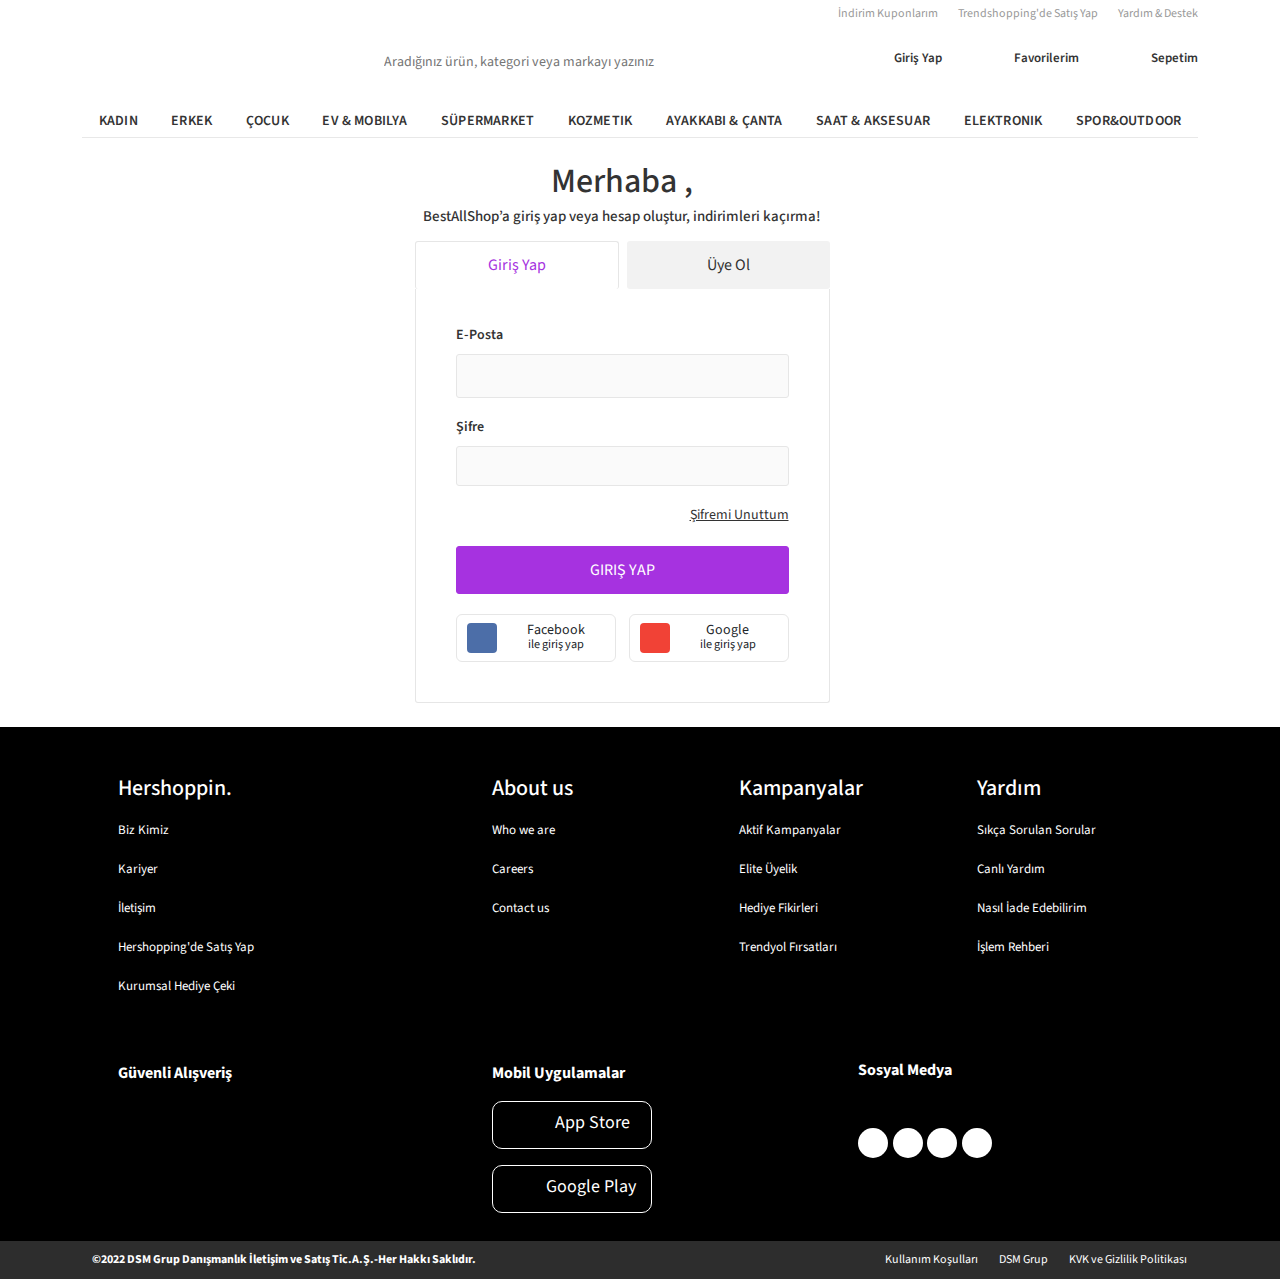
==== commit e38f9faa: "login page - login side is done" ====
--- a/_login-logout.html
+++ b/_login-logout.html
@@ -4,7 +4,7 @@
     <meta charset="UTF-8" />
     <meta http-equiv="X-UA-Compatible" content="IE=edge" />
     <meta name="viewport" content="width=device-width, initial-scale=1.0" />
-    <title>Sepet</title>
+    <title>Giriş yap</title>
     <link
       href="https://cdn.jsdelivr.net/npm/bootstrap@5.1.3/dist/css/bootstrap.min.css"
       rel="stylesheet"
@@ -2955,598 +2955,92 @@
       </div>
     </header>
 
-    <footer>
-      <!-- Top Footer -->
-
+    <main>
       <div class="container">
-        <div class="row justify-content-around">
+        <div class="row mt-4 mb-4 justify-content-center">
           <div class="col-lg-5">
-            <div class="row">
-              <div class="col-lg-12">
-                <div class="popular-brands-wrap-head">
-                  <p>Popüler Marka ve Mağazalar</p>
+            <div class="login-register">
+              <div class="login-register-title">
+                <h1>Merhaba ,</h1>
+                <h3>
+                  BestAllShop’a giriş yap veya hesap oluştur, indirimleri
+                  kaçırma!
+                </h3>
+              </div>
+              <div class="layout login-register-header">
+                <div class="flex-center header-buttons">
+                  <button class="login-register-header-btn active me-2">
+                    <span>Giriş Yap</span>
+                  </button>
+                  <button class="login-register-header-btn">
+                    <span>Üye Ol</span>
+                  </button>
                 </div>
               </div>
-            </div>
-            <div class="row">
-              <div class="col-lg-4">
-                <ul class="popular-brands-wrap-content">
-                  <li>
-                    <a href="/_products.html" class="popular-brands-wrap-item"
-                      >Penti</a
-                    >
-                  </li>
-                  <li>
-                    <a href="/_products.html" class="popular-brands-wrap-item"
-                      >Mango</a
-                    >
-                  </li>
-                  <li>
-                    <a href="/_products.html" class="popular-brands-wrap-item"
-                      >Vivense</a
-                    >
-                  </li>
-                  <li>
-                    <a href="/_products.html" class="popular-brands-wrap-item"
-                      >Watsons</a
-                    >
-                  </li>
-                  <li>
-                    <a href="/_products.html" class="popular-brands-wrap-item"
-                      >English Home</a
-                    >
-                  </li>
-                  <li>
-                    <a href="/_products.html" class="popular-brands-wrap-item"
-                      >Bershka</a
-                    >
-                  </li>
-                  <li>
-                    <a href="/_products.html" class="popular-brands-wrap-item"
-                      >Stradivarius</a
-                    >
-                  </li>
-                  <li>
-                    <a href="/_products.html" class="popular-brands-wrap-item"
-                      >İstikbal</a
-                    >
-                  </li>
-                  <li>
-                    <a href="/_products.html" class="popular-brands-wrap-item"
-                      >Puma</a
-                    >
-                  </li>
-                  <li>
-                    <a href="/_products.html" class="popular-brands-wrap-item"
-                      >Apple</a
-                    >
-                  </li>
-                  <li>
-                    <a href="/_products.html" class="popular-brands-wrap-item"
-                      >Xiaomi</a
-                    >
-                  </li>
-                  <li>
-                    <a href="/_products.html" class="popular-brands-wrap-item"
-                      >Lenovo</a
-                    >
-                  </li>
-                  <li>
-                    <a href="/_products.html" class="popular-brands-wrap-item"
-                      >Adidas</a
-                    >
-                  </li>
-                  <li>
-                    <a href="/_products.html" class="popular-brands-wrap-item"
-                      >Columbia</a
-                    >
-                  </li>
-                  <li>
-                    <a href="/_products.html" class="popular-brands-wrap-item"
-                      >Madame Coco</a
-                    >
-                  </li>
-                </ul>
-              </div>
-              <div class="col-lg-4">
-                <ul class="popular-brands-wrap-content">
-                  <li>
-                    <a href="/_products.html" class="popular-brands-wrap-item"
-                      >Defacto</a
-                    >
-                  </li>
-                  <li>
-                    <a href="/_products.html" class="popular-brands-wrap-item"
-                      >Oriflame</a
-                    >
-                  </li>
-                  <li>
-                    <a href="/_products.html" class="popular-brands-wrap-item"
-                      >Lego</a
-                    >
-                  </li>
-                  <li>
-                    <a href="/_products.html" class="popular-brands-wrap-item"
-                      >Ray-Ban</a
-                    >
-                  </li>
-                  <li>
-                    <a href="/_products.html" class="popular-brands-wrap-item"
-                      >Bellona</a
-                    >
-                  </li>
-                  <li>
-                    <a href="/_products.html" class="popular-brands-wrap-item"
-                      >Civil</a
-                    >
-                  </li>
-                  <li>
-                    <a href="/_products.html" class="popular-brands-wrap-item"
-                      >Mudo</a
-                    >
-                  </li>
-                  <li>
-                    <a href="/_products.html" class="popular-brands-wrap-item"
-                      >Samsung</a
-                    >
-                  </li>
-                  <li>
-                    <a href="/_products.html" class="popular-brands-wrap-item"
-                      >Oppo</a
-                    >
-                  </li>
-                  <li>
-                    <a href="/_products.html" class="popular-brands-wrap-item"
-                      >Arçelik</a
-                    >
-                  </li>
-                  <li>
-                    <a href="/_products.html" class="popular-brands-wrap-item"
-                      >Nike</a
-                    >
-                  </li>
-                  <li>
-                    <a href="/_products.html" class="popular-brands-wrap-item"
-                      >CROCS</a
-                    >
-                  </li>
-                  <li>
-                    <a href="/_products.html" class="popular-brands-wrap-item"
-                      >Birkenstock</a
-                    >
-                  </li>
-                  <li>
-                    <a href="/_products.html" class="popular-brands-wrap-item"
-                      >Mavi</a
-                    >
-                  </li>
-                  <li>
-                    <a href="/_products.html" class="popular-brands-wrap-item"
-                      >Farmasi</a
-                    >
-                  </li>
-                </ul>
-              </div>
-              <div class="col-lg-4">
-                <ul class="popular-brands-wrap-content">
-                  <li>
-                    <a href="/_products.html" class="popular-brands-wrap-item"
-                      >Bosch</a
-                    >
-                  </li>
-                  <li>
-                    <a href="/_products.html" class="popular-brands-wrap-item"
-                      >Migros</a
-                    >
-                  </li>
-                  <li>
-                    <a href="/_products.html" class="popular-brands-wrap-item"
-                      >Beymen</a
-                    >
-                  </li>
-                  <li>
-                    <a href="/_products.html" class="popular-brands-wrap-item"
-                      >Addax</a
-                    >
-                  </li>
-                  <li>
-                    <a href="/_products.html" class="popular-brands-wrap-item"
-                      >Derimod</a
-                    >
-                  </li>
-                  <li>
-                    <a href="/_products.html" class="popular-brands-wrap-item"
-                      >Huawei</a
-                    >
-                  </li>
-                  <li>
-                    <a href="/_products.html" class="popular-brands-wrap-item"
-                      >Monster Notebook</a
-                    >
-                  </li>
-                  <li>
-                    <a href="/_products.html" class="popular-brands-wrap-item"
-                      >DYSON</a
-                    >
-                  </li>
-                  <li>
-                    <a href="/_products.html" class="popular-brands-wrap-item"
-                      >Skechers</a
-                    >
-                  </li>
-                  <li>
-                    <a href="/_products.html" class="popular-brands-wrap-item"
-                      >Lumberjack</a
-                    >
-                  </li>
-                  <li>
-                    <a href="/_products.html" class="popular-brands-wrap-item"
-                      >Koton</a
-                    >
-                  </li>
-                  <li>
-                    <a href="/_products.html" class="popular-brands-wrap-item"
-                      >Pierre Cardin</a
-                    >
-                  </li>
-                  <li>
-                    <a href="/_products.html" class="popular-brands-wrap-item"
-                      >Herbalife</a
-                    >
-                  </li>
-                  <li>
-                    <a href="/_products.html" class="popular-brands-wrap-item"
-                      >Karaca</a
-                    >
-                  </li>
-                  <li>
-                    <a href="/_products.html" class="popular-brands-wrap-item"
-                      >Barbie</a
-                    >
-                  </li>
-                </ul>
-              </div>
-            </div>
-          </div>
-          <div class="col-lg-5">
-            <div class="row">
-              <div class="col-lg-12">
-                <div class="popular-categories-wrap-head">Popüler Sayfalar</div>
-              </div>
-            </div>
-            <div class="row">
-              <div class="col-lg-4">
-                <ul class="popular-categories-wrap-content">
-                  <li>
-                    <a
-                      href="/_products.html"
-                      class="popular-categories-wrap-item"
-                      >Cep Telefonu</a
-                    >
-                  </li>
-                  <li>
-                    <a
-                      href="/_products.html"
-                      class="popular-categories-wrap-item"
-                      >Iphone</a
-                    >
-                  </li>
-                  <li>
-                    <a
-                      href="/_products.html"
-                      class="popular-categories-wrap-item"
-                      >Samsung Cep Telefonu</a
-                    >
-                  </li>
-                  <li>
-                    <a
-                      href="/_products.html"
-                      class="popular-categories-wrap-item"
-                      >Iphone 12</a
-                    >
-                  </li>
-                  <li>
-                    <a
-                      href="/_products.html"
-                      class="popular-categories-wrap-item"
-                      >Iphone 13</a
-                    >
-                  </li>
-                  <li>
-                    <a
-                      href="/_products.html"
-                      class="popular-categories-wrap-item"
-                      >Robot Süpürge</a
-                    >
-                  </li>
-                  <li>
-                    <a
-                      href="/_products.html"
-                      class="popular-categories-wrap-item"
-                      >Laptop</a
-                    >
-                  </li>
-                  <li>
-                    <a
-                      href="/_products.html"
-                      class="popular-categories-wrap-item"
-                      >Oyuncu Bilgisayarı</a
-                    >
-                  </li>
-                  <li>
-                    <a
-                      href="/_products.html"
-                      class="popular-categories-wrap-item"
-                      >Tablet</a
-                    >
-                  </li>
-                  <li>
-                    <a
-                      href="/_products.html"
-                      class="popular-categories-wrap-item"
-                      >Kulaklık</a
-                    >
-                  </li>
-                  <li>
-                    <a
-                      href="/_products.html"
-                      class="popular-categories-wrap-item"
-                      >Bluetooth Kulaklık</a
-                    >
-                  </li>
-                  <li>
-                    <a
-                      href="/_products.html"
-                      class="popular-categories-wrap-item"
-                      >Playstation</a
-                    >
-                  </li>
-                  <li>
-                    <a
-                      href="/_products.html"
-                      class="popular-categories-wrap-item"
-                      >Apple Watch</a
-                    >
-                  </li>
-                  <li>
-                    <a
-                      href="/_products.html"
-                      class="popular-categories-wrap-item"
-                      >Çamaşır Makinesi</a
-                    >
-                  </li>
-                  <li>
-                    <a
-                      href="/_products.html"
-                      class="popular-categories-wrap-item"
-                      >Bulaşık Makinesi</a
-                    >
-                  </li>
-                </ul>
-              </div>
-              <div class="col-lg-4">
-                <ul class="popular-categories-wrap-content">
-                  <li>
-                    <a
-                      href="/_products.html"
-                      class="popular-categories-wrap-item"
-                      >Buzdolabı</a
-                    >
-                  </li>
-                  <li>
-                    <a
-                      href="/_products.html"
-                      class="popular-categories-wrap-item"
-                      >Ütü</a
-                    >
-                  </li>
-                  <li>
-                    <a
-                      href="/_products.html"
-                      class="popular-categories-wrap-item"
-                      >Televizyon</a
-                    >
-                  </li>
-                  <li>
-                    <a
-                      href="/_products.html"
-                      class="popular-categories-wrap-item"
-                      >TV Ünitesi</a
-                    >
-                  </li>
-                  <li>
-                    <a
-                      href="/_products.html"
-                      class="popular-categories-wrap-item"
-                      >Koltuk Takımı</a
-                    >
-                  </li>
-                  <li>
-                    <a
-                      href="/_products.html"
-                      class="popular-categories-wrap-item"
-                      >Çalışma Masası</a
-                    >
-                  </li>
-                  <li>
-                    <a
-                      href="/_products.html"
-                      class="popular-categories-wrap-item"
-                      >Çalışma Koltuğu</a
-                    >
-                  </li>
-                  <li>
-                    <a
-                      href="/_products.html"
-                      class="popular-categories-wrap-item"
-                      >Kitaplık</a
-                    >
-                  </li>
-                  <li>
-                    <a
-                      href="/_products.html"
-                      class="popular-categories-wrap-item"
-                      >Avize</a
-                    >
-                  </li>
-                  <li>
-                    <a
-                      href="/_products.html"
-                      class="popular-categories-wrap-item"
-                      >23 Nisan Hediyeleri</a
-                    >
-                  </li>
-                  <li>
-                    <a
-                      href="/_products.html"
-                      class="popular-categories-wrap-item"
-                      >22 Ayar Bilezik</a
-                    >
-                  </li>
-                  <li>
-                    <a
-                      href="/_products.html"
-                      class="popular-categories-wrap-item"
-                      >Parfüm</a
-                    >
-                  </li>
-                  <li>
-                    <a
-                      href="/_products.html"
-                      class="popular-categories-wrap-item"
-                      >Kahve Makinesi</a
-                    >
-                  </li>
-                  <li>
-                    <a
-                      href="/_products.html"
-                      class="popular-categories-wrap-item"
-                      >Çay Makinesi</a
-                    >
-                  </li>
-                  <li>
-                    <a
-                      href="/_products.html"
-                      class="popular-categories-wrap-item"
-                      >Blender Seti</a
-                    >
-                  </li>
-                </ul>
-              </div>
-              <div class="col-lg-4">
-                <ul class="popular-categories-wrap-content">
-                  <li>
-                    <a
-                      href="/_products.html"
-                      class="popular-categories-wrap-item"
-                      >Tıraş Makinesi</a
-                    >
-                  </li>
-                  <li>
-                    <a
-                      href="/_products.html"
-                      class="popular-categories-wrap-item"
-                      >Elbise</a
-                    >
-                  </li>
-                  <li>
-                    <a
-                      href="/_products.html"
-                      class="popular-categories-wrap-item"
-                      >Hoodie</a
-                    >
-                  </li>
-                  <li>
-                    <a
-                      href="/_products.html"
-                      class="popular-categories-wrap-item"
-                      >Saat</a
-                    >
-                  </li>
-                  <li>
-                    <a
-                      href="/_products.html"
-                      class="popular-categories-wrap-item"
-                      >Pantolon</a
-                    >
-                  </li>
-                  <li>
-                    <a
-                      href="/_products.html"
-                      class="popular-categories-wrap-item"
-                      >Tesettür Giyim</a
-                    >
-                  </li>
-                  <li>
-                    <a
-                      href="/_products.html"
-                      class="popular-categories-wrap-item"
-                      >Sneaker</a
-                    >
-                  </li>
-                  <li>
-                    <a
-                      href="/_products.html"
-                      class="popular-categories-wrap-item"
-                      >Ayakkabı</a
-                    >
-                  </li>
-                  <li>
-                    <a
-                      href="/_products.html"
-                      class="popular-categories-wrap-item"
-                      >Spor Ayakkabı</a
-                    >
-                  </li>
-                  <li>
-                    <a
-                      href="/_products.html"
-                      class="popular-categories-wrap-item"
-                      >Kitap</a
-                    >
-                  </li>
-                  <li>
-                    <a
-                      href="/_products.html"
-                      class="popular-categories-wrap-item"
-                      >Anneye Hediye</a
-                    >
-                  </li>
-                  <li>
-                    <a
-                      href="/_products.html"
-                      class="popular-categories-wrap-item"
-                      >Bebek Arabası</a
-                    >
-                  </li>
-                  <li>
-                    <a
-                      href="/_products.html"
-                      class="popular-categories-wrap-item"
-                      >Hediye Rehberi</a
-                    >
-                  </li>
-                  <li>
-                    <a
-                      href="/_products.html"
-                      class="popular-categories-wrap-item"
-                      >Trendyol Blog</a
-                    >
-                  </li>
-                  <li>
-                    <a
-                      href="/_products.html"
-                      class="popular-categories-wrap-item"
-                      >Ramazan Kampanyası</a
-                    >
-                  </li>
-                </ul>
+              <div class="input-container">
+                <div class="layout login">
+                  <form action="post">
+                    <div class="input-wrap email-input">
+                      <label class="label">E-Posta</label>
+                      <input type="text" class="input" name="" id="" />
+                    </div>
+                    <div class="password-wrap">
+                      <div class="password">
+                        <div class="input-wrap">
+                          <label class="label">Şifre</label>
+                          <input
+                            type="password"
+                            class="input password-input"
+                            name=""
+                            id=""
+                          />
+                        </div>
+                        <i class="fa-solid fa-eye-slash password-icon"></i>
+                      </div>
+                    </div>
+                    <div class="forgot-password mt-3">
+                      <a href="#">
+                        <span>Şifremi Unuttum</span>
+                      </a>
+                    </div>
+                    <button class="login-register-submit-btn">
+                      <span>Giriş yap</span>
+                    </button>
+                  </form>
+                </div>
+
+                <div class="social-login-buttons">
+                  <div class="layout social-login-button">
+                    <div class="social-login-icon facebook">
+                      <i class="fa-brands fa-facebook-f"></i>
+                    </div>
+                    <div class="special-login-text">
+                      <div>
+                        <div class="social-name">facebook</div>
+                        <small>ile giriş yap</small>
+                      </div>
+                    </div>
+                  </div>
+                  <div class="layout social-login-button">
+                    <div class="social-login-icon google">
+                      <i class="fa-brands fa-google"></i>
+                    </div>
+                    <div class="special-login-text">
+                      <div>
+                        <div class="social-name">google</div>
+                        <small>ile giriş yap</small>
+                      </div>
+                    </div>
+                  </div>
+                </div>
               </div>
             </div>
           </div>
         </div>
       </div>
+    </main>
 
+    <footer>
       <!-- Footer -->
 
       <div class="footer">
@@ -3738,6 +3232,7 @@
     <script src="https://code.jquery.com/jquery-3.6.0.min.js"></script>
     <script src="https://cdnjs.cloudflare.com/ajax/libs/OwlCarousel2/2.3.4/owl.carousel.min.js"></script>
     <script src="/assets/js/main.js"></script>
+    <script src="/assets/js/_login-register.js"></script>
     <script
       src="https://kit.fontawesome.com/74c87f178e.js"
       crossorigin="anonymous"
--- a/assets/css/style.min.css
+++ b/assets/css/style.min.css
@@ -1,2 +1,2 @@
-a{text-decoration:none}#header #header-main{z-index:10}#header #header-main .header-top .header-top-right{list-style-type:none;display:-webkit-box;display:-ms-flexbox;display:flex;-webkit-box-pack:end;-ms-flex-pack:end;justify-content:flex-end;font-family:"Source Sans Pro",sans-serif}#header #header-main .header-top .header-top-right li{margin-left:20px}#header #header-main .header-top .header-top-right li:hover a{color:#666;-webkit-transition:all 0.4s;transition:all 0.4s}#header #header-main .header-top .header-top-right li a{color:#999;font-size:12px;line-height:15px}#header #header-main .sticky-header{font-family:"Source Sans Pro",sans-serif;font-weight:600}#header #header-main .sticky-header .header{height:64px !important}#header #header-main .sticky-header .header .logo img{width:225px}#header #header-main .sticky-header .header .searchbox{position:relative}#header #header-main .sticky-header .header .searchbox .search-input{height:auto;line-height:unset;border-bottom-left-radius:0px;border-bottom-right-radius:0px;width:90%;font-size:14px;color:#333;background-color:#fff;border:2px solid transparent;border-radius:6px;padding:10px 40px 10px 15px;-webkit-box-sizing:border-box;box-sizing:border-box;outline:none;-webkit-transition:all ease 0.3s;transition:all ease 0.3s}#header #header-main .sticky-header .header .searchbox .search-input:focus{border-color:#a632e0;background-color:#fff;-webkit-box-shadow:0 1px 10px 0 #000,0 3px 10px 0 #000;box-shadow:0 1px 10px 0 #000,0 3px 10px 0 #000}#header #header-main .sticky-header .header .searchbox span{width:18px;height:18px;position:absolute;right:70px;font-size:20px;color:#a632e0;bottom:calc(50% - 9px);cursor:pointer}#header #header-main .sticky-header .header .account-nav .account-nav-wrap{display:-webkit-box;display:-ms-flexbox;display:flex;-webkit-box-pack:justify;-ms-flex-pack:justify;justify-content:space-between;-webkit-box-orient:horizontal;-webkit-box-direction:normal;-ms-flex-direction:row;flex-direction:row;width:100%}#header #header-main .sticky-header .header .account-nav .account-nav-wrap .account-nav-item{display:-webkit-box;display:-ms-flexbox;display:flex}#header #header-main .sticky-header .header .account-nav .account-nav-wrap .account-nav-item .link{text-decoration:none;display:-webkit-box;display:-ms-flexbox;display:flex;-webkit-box-align:center;-ms-flex-align:center;align-items:center;position:relative;height:40px}#header #header-main .sticky-header .header .account-nav .account-nav-wrap .account-nav-item .link:hover .icons .initial-icon{display:none}#header #header-main .sticky-header .header .account-nav .account-nav-wrap .account-nav-item .link:hover .icons .hover-icon{display:block}#header #header-main .sticky-header .header .account-nav .account-nav-wrap .account-nav-item .link .icons{position:relative;height:18px}#header #header-main .sticky-header .header .account-nav .account-nav-wrap .account-nav-item .link .icons .initial-icon{display:block;font-size:16px;-webkit-transition:opacity 0.4s ease;transition:opacity 0.4s ease;color:#333;-webkit-transition:all 12.4s;transition:all 12.4s}#header #header-main .sticky-header .header .account-nav .account-nav-wrap .account-nav-item .link .icons .hover-icon{display:none;color:#a632e0;font-size:16px;-webkit-transition:opacity 0.4s ease;transition:opacity 0.4s ease;margin-top:0px;-webkit-transition:all 12.4s;transition:all 12.4s}#header #header-main .sticky-header .header .account-nav .account-nav-wrap .account-nav-item .link .link-text{font-size:13px;color:#333;padding-left:12px;margin-top:12px;line-height:30px}#header #header-main .sticky-header .header .account-nav .account-nav-wrap .account-nav-item .link .link-text:hover{color:#a632e0}#header #header-main .sticky-header .header .account-nav .account-nav-wrap .account-nav-item .login-dropdown{display:none;font-weight:400;background-color:#fff;-webkit-box-shadow:0 3px 10px 0 #000002;box-shadow:0 3px 10px 0 #000002;border:solid 1px #e6e6e6;border-radius:6px;position:absolute;z-index:999;right:-62px;width:196px;height:auto;top:40px}#header #header-main .sticky-header .header .account-nav .account-nav-wrap .user-login{position:relative;cursor:pointer;margin-left:40px}#header #header-main .sticky-header .header .account-nav .account-nav-wrap .user-login.hover .login-dropdown{display:block}#header #header-main .sticky-header .header .account-nav .user-favorites{position:relative;cursor:pointer}#header #header-main .sticky-header .header .account-nav .user-basket{position:relative;cursor:pointer}#enhanced-nav{top:0;-webkit-transition:top 0.2s linear;transition:top 0.2s linear;z-index:99;font-family:"Source Sans Pro",sans-serif;font-weight:600}#enhanced-nav .nav .naw-wrap{background-color:#fff;border:none !important;border-bottom:1px solid #e8e8e8 !important;height:34px;-webkit-box-shadow:none !important;box-shadow:none !important;position:relative;z-index:900}#enhanced-nav .nav .naw-wrap nav{margin:0 auto;display:-webkit-box;display:-ms-flexbox;display:flex;-webkit-box-orient:horizontal;-webkit-box-direction:normal;-ms-flex-direction:row;flex-direction:row;-webkit-box-pack:justify;-ms-flex-pack:justify;justify-content:space-between;width:1116px;position:relative}#enhanced-nav .nav .naw-wrap nav .main-nav{list-style:none;padding:0;margin:0;display:-webkit-box;display:-ms-flexbox;display:flex;width:100%}#enhanced-nav .nav .naw-wrap nav .main-nav .tab-link{-ms-flex-negative:0;flex-shrink:0;-webkit-box-flex:1;-ms-flex-positive:1;flex-grow:1}#enhanced-nav .nav .naw-wrap nav .main-nav .tab-link:hover{-webkit-box-shadow:inset 0 -2px 0 0 #a632e0;box-shadow:inset 0 -2px 0 0 #a632e0}#enhanced-nav .nav .naw-wrap nav .main-nav .tab-link:hover .sub-nav{overflow:visible}#enhanced-nav .nav .naw-wrap nav .main-nav .tab-link .category-header{color:#333;font-size:14px;line-height:34px;padding:0;display:block;text-align:center;text-transform:uppercase;text-decoration:none;-webkit-box-sizing:border-box;box-sizing:border-box;letter-spacing:0.18px}#enhanced-nav .nav .naw-wrap nav .main-nav .tab-link .category-header:hover{color:#a632e0 !important}#enhanced-nav .nav .naw-wrap nav .main-nav .tab-link .sub-nav{display:block;position:absolute;width:100%;left:0;height:350px;max-height:0;background:#fff;-webkit-box-shadow:inset 0 0 1px 1px #e8e8e8;box-shadow:inset 0 0 1px 1px #e8e8e8;border-radius:0 0 6px 6px;overflow:hidden}#enhanced-nav .nav .naw-wrap nav .main-nav .tab-link .sub-nav .sub-nav-center{overflow:hidden;-webkit-box-sizing:border-box;box-sizing:border-box;padding:25px;width:100%;background:#fff;z-index:-1;overflow:hidden}#enhanced-nav .nav .naw-wrap nav .main-nav .tab-link .sub-nav .sub-nav-center .sub-nav-outer{overflow:hidden;height:320px;display:-webkit-box;display:-ms-flexbox;display:flex;-webkit-box-pack:justify;-ms-flex-pack:justify;justify-content:space-between}#enhanced-nav .nav .naw-wrap nav .main-nav .tab-link .sub-nav .sub-nav-center .sub-nav-outer .normal-column{width:auto;height:320px;float:left;padding:0 25px 0 1px;-webkit-box-sizing:border-box;box-sizing:border-box;overflow:hidden}#enhanced-nav .nav .naw-wrap nav .main-nav .tab-link .sub-nav .sub-nav-center .sub-nav-outer .normal-column .category-box{margin-bottom:10px}#enhanced-nav .nav .naw-wrap nav .main-nav .tab-link .sub-nav .sub-nav-center .sub-nav-outer .normal-column .category-box .sub-category-header{font-size:15px;-webkit-font-smoothing:antialiased;font-style:normal;font-stretch:normal;color:#333;position:relative;text-transform:none}#enhanced-nav .nav .naw-wrap nav .main-nav .tab-link .sub-nav .sub-nav-center .sub-nav-outer .normal-column .category-box .sub-category-header:hover{color:#a632e0 !important;text-decoration:underline;-webkit-transition:all linear 0.2s;transition:all linear 0.2s}#enhanced-nav .nav .naw-wrap nav .main-nav .tab-link .sub-nav .sub-nav-center .sub-nav-outer .normal-column .category-box .sub-item-list{padding:0;margin:5px 0 0 0;list-style:none}#enhanced-nav .nav .naw-wrap nav .main-nav .tab-link .sub-nav .sub-nav-center .sub-nav-outer .normal-column .category-box .sub-item-list li{padding-bottom:4px;height:21px}#enhanced-nav .nav .naw-wrap nav .main-nav .tab-link .sub-nav .sub-nav-center .sub-nav-outer .normal-column .category-box .sub-item-list li a{color:#666;font-size:13px;font-weight:normal;font-style:normal;font-stretch:normal}#enhanced-nav .nav .naw-wrap nav .main-nav .tab-link .sub-nav .sub-nav-center .sub-nav-outer .normal-column .category-box .sub-item-list li a:hover{color:#a632e0 !important;text-decoration:underline;-webkit-transition:all linear 0.2s;transition:all linear 0.2s}#enhanced-nav .nav .naw-wrap nav .main-nav .tab-link .sub-nav .sub-nav-center .sub-nav-outer .campaign-container{display:-webkit-box;display:-ms-flexbox;display:flex;-webkit-box-pack:center;-ms-flex-pack:center;justify-content:center}#enhanced-nav .nav .naw-wrap nav .main-nav .tab-link .sub-nav .sub-nav-center .sub-nav-outer .campaign-container .small-collection-container{width:267px;margin-left:5px;padding:0;text-align:right}#enhanced-nav .nav .naw-wrap nav .main-nav .tab-link .sub-nav .sub-nav-center .sub-nav-outer .campaign-container .small-collection-container:last-child{margin-left:15px}#enhanced-nav .nav .naw-wrap nav .main-nav .tab-link .sub-nav .sub-nav-center .sub-nav-outer .campaign-container .small-collection-container a{text-decoration:none}#enhanced-nav .nav .naw-wrap nav .main-nav .tab-link .sub-nav .sub-nav-center .sub-nav-outer .campaign-container .small-collection-container a img{margin-bottom:15px;height:137px;width:265px;border:0.8px solid #e8e8e8;border-radius:6px}#enhanced-nav .nav .naw-wrap nav .main-nav .tab-link .sub-nav .sub-nav-center .sub-nav-outer .campaign-container .small-collection-container a img:hover{-webkit-transform:scale(1.015);transform:scale(1.015);-webkit-transition:all 1s ease;transition:all 1s ease}#browsing-gw-homepage{font-family:"Source Sans Pro",sans-serif}#browsing-gw-homepage .homepage-wrap .component-list .component-item{height:-webkit-fit-content;height:-moz-fit-content;height:fit-content;margin-bottom:25px}#browsing-gw-homepage .homepage-wrap .component-list .component-item:hover a .image-container{border:1px solid #a632e0}#browsing-gw-homepage .homepage-wrap .component-list .component-item:hover a .image-container img{-webkit-transform:scale(1.02, 1.02);transform:scale(1.02, 1.02)}#browsing-gw-homepage .homepage-wrap .component-list .component-item:hover a .campaign-summary{background-color:#a632e0;border:1px solid #a632e0}#browsing-gw-homepage .homepage-wrap .component-list .component-item a{-webkit-box-shadow:0 0 7px #d3d3d3;box-shadow:0 0 7px #d3d3d3;display:block;border-radius:6px;overflow:hidden}#browsing-gw-homepage .homepage-wrap .component-list .component-item a .image-container{overflow:hidden;-webkit-box-sizing:border-box;box-sizing:border-box;display:block;position:relative;border:1px solid #d3d3d3;border-radius:6px 6px 0 0;border-right:0px;border-left:0px}#browsing-gw-homepage .homepage-wrap .component-list .component-item a .image-container img{width:100%;display:block;position:relative;-webkit-transition:-webkit-transform 1s ease;transition:-webkit-transform 1s ease;transition:transform 1s ease;transition:transform 1s ease, -webkit-transform 1s ease}#browsing-gw-homepage .homepage-wrap .component-list .component-item a .campaign-summary{background:#1b1b1b;color:#fff;height:38px;line-height:38px;padding:0 17px;font-size:14px;border-top:0;border-bottom:0;display:-webkit-box;display:-ms-flexbox;display:flex;overflow:hidden;-webkit-transition:background 300ms ease;transition:background 300ms ease;-webkit-transform:translate(0, -1px);transform:translate(0, -1px)}#browsing-gw-homepage .homepage-wrap .component-list .component-item a .campaign-summary .name{width:50%;text-overflow:ellipsis;white-space:nowrap;overflow:hidden}#browsing-gw-homepage .homepage-wrap .component-list .component-item a .campaign-summary .hover-text{display:none;-webkit-box-pack:end;-ms-flex-pack:end;justify-content:flex-end;-webkit-box-align:center;-ms-flex-align:center;align-items:center;width:50%;text-align:right;font-size:14px}#browsing-gw-homepage .homepage-wrap .component-small-list{display:-webkit-box;display:-ms-flexbox;display:flex;-ms-flex-wrap:wrap;flex-wrap:wrap;margin-top:20px}.history-carousel .owl-carousel .item{display:-webkit-box;display:-ms-flexbox;display:flex;-webkit-box-pack:center;-ms-flex-pack:center;justify-content:center;-webkit-box-align:center;-ms-flex-align:center;align-items:center;color:#fff;height:100px;width:100px;padding:1rem}.history-carousel .owl-carousel .item:hover img{border:1px solid #a632e0}.history-carousel .owl-carousel .item img{width:100%;height:100%;border-radius:50%;border:1px solid #e8e8e8}.widgets-wrap{font-family:"Source Sans Pro",sans-serif;padding:20px;padding-bottom:0px;border-radius:6px;-webkit-box-shadow:0 1px 4px 0 #00008000;box-shadow:0 1px 4px 0 #00008000;background-color:#fffaf6;border:1px solid #f2e5da}.widgets-wrap .widgets-header{display:-webkit-box;display:-ms-flexbox;display:flex;-webkit-box-pack:justify;-ms-flex-pack:justify;justify-content:space-between}.widgets-wrap .widgets-header span{border:0;font-size:22px;background:transparent;color:#333;font-weight:700}.widgets-wrap .widgets-header .header-navigation a{color:#333;font-size:14px;text-decoration:underline}.widgets-wrap .widgets .owl-item{width:199px}.widgets-wrap .widgets .owl-item .item{position:relative}.widgets-wrap .widgets .owl-item .item .widget-item{width:198px;height:260px;margin:1px 15px 1px 1px;border-radius:6px}.widgets-wrap .widgets .owl-item .item .widget-item .product-navigator{color:#a632e0}.widgets-wrap .widgets .owl-item .item .widget-item .product-navigator .card .card-img-top{height:94%;max-height:135px;margin:15px auto 5px auto;border:none;width:auto}.widgets-wrap .widgets .owl-item .item .widget-item .product-navigator .card .product-stamps{display:-webkit-box;display:-ms-flexbox;display:flex;-webkit-box-orient:vertical;-webkit-box-direction:normal;-ms-flex-direction:column;flex-direction:column;left:0;top:0;position:absolute;width:100%;height:100%}.widgets-wrap .widgets .owl-item .item .widget-item .product-navigator .card .product-stamps .stamp-box-wrapper{height:auto}.widgets-wrap .widgets .owl-item .item .widget-item .product-navigator .card .product-stamps .custom-stamp-box-wrapper{position:relative;height:100%}.widgets-wrap .widgets .owl-item .item .widget-item .product-navigator .card .product-stamps .custom-stamp-box-wrapper .upper-left{position:absolute;left:10px;top:10px}.widgets-wrap .widgets .owl-item .item .widget-item .product-navigator .card .card-body{display:-webkit-box;display:-ms-flexbox;display:flex;-webkit-box-orient:vertical;-webkit-box-direction:normal;-ms-flex-direction:column;flex-direction:column;padding:10px}.widgets-wrap .widgets .owl-item .item .widget-item .product-navigator .card .card-body .card-title .product-brand-description{overflow:hidden}.widgets-wrap .widgets .owl-item .item .widget-item .product-navigator .card .card-body .card-title .product-brand-description span{font-size:14px}.widgets-wrap .widgets .owl-item .item .widget-item .product-navigator .card .card-body .card-title .product-brand-description .brand{margin-right:4px;font-weight:bold;color:#333}.widgets-wrap .widgets .owl-item .item .widget-item .product-navigator .card .card-body .card-title .product-brand-description .name{white-space:normal;text-overflow:ellipsis;color:#666;overflow:hidden;max-height:50px}.widgets-wrap .widgets .owl-item .item .widget-item .product-navigator .card .card-body .card-title .two-line-text{height:50px}.widgets-wrap .widgets .owl-item .item .widget-item .product-navigator .card .card-body .card-text{font-weight:700}.widgets-wrap .widgets .owl-item .item .fvrt-btn-wrppr{position:absolute;right:25px;top:10px;cursor:pointer}.widgets-wrap .widgets .owl-item .item .fvrt-btn-wrppr i{display:-webkit-box;display:-ms-flexbox;display:flex;-webkit-box-pack:center;-ms-flex-pack:center;justify-content:center;-webkit-box-align:center;-ms-flex-align:center;align-items:center;width:33px;height:33px;-webkit-box-shadow:0 1px 3px 0 rgba(0,0,0,0.082);box-shadow:0 1px 3px 0 rgba(0,0,0,0.082);border:solid 1px #e8e8e8;background:#fff;-webkit-box-sizing:border-box;box-sizing:border-box;border-radius:100%;font-size:14px}footer{font-family:"Source Sans Pro",sans-serif}footer .popular-brands-wrap-head{position:relative;font-size:22px;margin:10px 0 20px;color:#666}footer .popular-brands-wrap-content{list-style-type:none;padding:0}footer .popular-brands-wrap-content li .popular-brands-wrap-item{color:#1b1b1b;font-size:13px}footer .popular-brands-wrap-content li .popular-brands-wrap-item:hover{text-decoration:underline}footer .popular-categories-wrap-head{position:relative;font-size:22px;margin:10px 0 20px;color:#666}footer .popular-categories-wrap-content{list-style-type:none;padding:0}footer .popular-categories-wrap-content li .popular-categories-wrap-item{color:#1b1b1b;font-size:13px}footer .popular-categories-wrap-content li .popular-categories-wrap-item:hover{text-decoration:underline}.footer{background-color:#000;font-family:"Source Sans Pro",sans-serif}.footer .payment-img{list-style-type:none}.footer .payment-img .title{color:#fff;text-decoration:none;font-size:16px;font-weight:bold;width:135px}.footer .payment-img .footer-payment{height:100px;display:-webkit-box;display:-ms-flexbox;display:flex}.footer .payment-img .footer-payment .master-card-img{background:url(https://cdn.dsmcdn.com/web/production/footer-master-card.png) no-repeat center left;width:62px;height:35px;display:inline-block;position:relative;top:-5px;background-size:contain}.footer .payment-img .footer-payment .visa-img{background:url(https://cdn.dsmcdn.com/web/production/footer-visa-black.png) no-repeat center left;width:75px;height:24px;display:inline-block;background-size:cover;position:relative;top:-3px;margin-left:-14px}.footer .payment-img .footer-payment .amex-img{background:url(https://cdn.dsmcdn.com/web/production/footer-amex.png) no-repeat center left;width:60px;height:25px;display:inline-block;background-size:cover;position:relative;top:-2px;margin-left:4px}.footer .title-txt{color:#fff;text-decoration:none;font-size:22px;cursor:pointer}.footer .title-txt:hover{text-decoration:underline}.footer .links{list-style-type:none}.footer .links li{margin-bottom:15px}.footer .links li a{font-size:13px;color:#fff}.footer .links li a:hover{text-decoration:underline}.footer .mobile-aps .app{border:1px solid white;border-radius:10px;width:160px;display:-webkit-box;display:-ms-flexbox;display:flex;-ms-flex-pack:distribute;justify-content:space-around;-webkit-box-align:center;-ms-flex-align:center;align-items:center}.footer .mobile-aps .app .app-name{color:white;font-size:18px;line-height:42px;height:30px}.footer .mobile-aps .app i{color:white;font-size:34px}.footer .mobile-aps .ios{cursor:pointer}.footer .mobile-aps .android{cursor:pointer}.footer .mobile-aps .android i{font-size:24px;margin-left:8px}.footer .social{display:-webkit-box;display:-ms-flexbox;display:flex;-webkit-box-pack:justify;-ms-flex-pack:justify;justify-content:space-between}.footer .social .icon{width:30px;height:30px;border-radius:50%;color:#000;background:#fff;text-align:center;line-height:30px}.copy-right{background-color:#2d2d2d;font-family:"Source Sans Pro",sans-serif}.copy-right .copy-right-text{color:white;padding:10px;font-size:12px;color:white;font-weight:bold}.copy-right .copy-right-info{font-size:12px;height:100%}.copy-right .copy-right-info ul{list-style-type:none;display:-webkit-box;display:-ms-flexbox;display:flex;-ms-flex-pack:distribute;justify-content:space-around;-webkit-box-align:center;-ms-flex-align:center;align-items:center;height:100%}.copy-right .copy-right-info ul li .copy-right-info-text{color:#fff}.breadcrumbs-nav{font-family:"Source Sans Pro",sans-serif}.breadcrumbs-nav .breadcrumb .breadcrumb-item{padding:0}.breadcrumbs-nav .breadcrumb .breadcrumb-item::before{padding:0}.breadcrumbs-nav .breadcrumb .breadcrumb-item:last-child a::after{content:""}.breadcrumbs-nav .breadcrumb .breadcrumb-item:last-child a{font-weight:700}.breadcrumbs-nav .breadcrumb .breadcrumb-item a{height:18px;max-width:210px;display:block;overflow:hidden;text-overflow:ellipsis;white-space:nowrap;font-size:14px;line-height:18px;color:#333}.breadcrumbs-nav .breadcrumb .breadcrumb-item a::after{content:"\f105";font-family:FontAwesome;color:#a632e0;position:relative;top:1px}.breadcrumbs-nav .breadcrumb .breadcrumb-item a span{margin-right:10px;margin-left:10px}#sticky{font-family:"Source Sans Pro",sans-serif;font-size:14px}#sticky .arguments-wrap .filter-wrap{position:relative;margin-bottom:20px;margin-top:20px}#sticky .arguments-wrap .filter-wrap .filter-title{font-size:14px;color:#333;margin-bottom:8px;font-weight:700}#sticky .arguments-wrap .filter-wrap .filter-title .icon{position:absolute;top:5px;right:5px}#sticky .arguments-wrap .filter-wrap .collapse .filters .form-check .form-check-input:checked{background-color:#a632e0;border-color:#a632e0}#sticky .arguments-wrap .filter-wrap .collapse .filters .form-check .form-check-input:focus{outline:0;-webkit-box-shadow:0 0 0 0.25rem rgba(225,13,253,0.219);box-shadow:0 0 0 0.25rem rgba(225,13,253,0.219)}#sticky .arguments-wrap .filter-wrap .collapse .filters .filter-item{display:-webkit-box;display:-ms-flexbox;display:flex;-webkit-box-align:center;-ms-flex-align:center;align-items:center;margin:15px 0 15px 0;padding:1px;cursor:pointer}#sticky .arguments-wrap .filter-wrap .collapse .filters .filter-item .filter-item-text{color:#a632e0;font-size:14px;font-weight:700;padding-left:5px}#sticky .arguments-wrap .filter-wrap .collapse .scroll{padding-left:4px;overflow-y:scroll}#sticky .arguments-wrap .filter-wrap .collapse .scroll::-webkit-scrollbar{width:8px}#sticky .arguments-wrap .filter-wrap .collapse .scroll::-webkit-scrollbar-thumb{background:#888;border-radius:100px}#sticky .arguments-wrap .filter-wrap .collapse .scroll::-webkit-scrollbar-track{background:#f1f1f1;border-radius:100px}#sticky .arguments-wrap .filter-wrap .collapsing .filters .form-check .form-check-input:checked{background-color:#a632e0;border-color:#a632e0}#sticky .arguments-wrap .filter-wrap .collapsing .filters .form-check .form-check-input:focus{outline:0;-webkit-box-shadow:0 0 0 0.25rem rgba(225,13,253,0.219);box-shadow:0 0 0 0.25rem rgba(225,13,253,0.219)}#sticky .arguments-wrap .filter-wrap .collapsing .filters .filter-item{display:-webkit-box;display:-ms-flexbox;display:flex;-webkit-box-align:center;-ms-flex-align:center;align-items:center;margin:15px 0 15px 0;padding:1px;cursor:pointer}#sticky .arguments-wrap .filter-wrap .collapsing .filters .filter-item .filter-item-text{color:#a632e0;font-size:14px;font-weight:700;padding-left:5px}#sticky .arguments-wrap .filter-wrap .collapsing .scroll{padding-left:4px;overflow-y:scroll}#sticky .arguments-wrap .filter-wrap .collapsing .scroll::-webkit-scrollbar{width:8px}#sticky .arguments-wrap .filter-wrap .collapsing .scroll::-webkit-scrollbar-thumb{background:#888;border-radius:100px}#sticky .arguments-wrap .filter-wrap .collapsing .scroll::-webkit-scrollbar-track{background:#f1f1f1;border-radius:100px}.form-check-input:checked{background-color:#a632e0;border-color:#a632e0}.form-check-input:focus{outline:0;-webkit-box-shadow:0 0 0 0.25rem rgba(225,13,253,0.219);box-shadow:0 0 0 0.25rem rgba(225,13,253,0.219)}.search-result-title-wrap .banner-fast-delivery{background-color:#deffed;padding:20px;border-radius:6px;position:relative}.search-result-title-wrap .banner-fast-delivery .banner-fast-delivery-icon{color:#3ec461;font-size:19px}.search-result-title-wrap .banner-fast-delivery .banner-fast-del-desc-b{font-family:"Source Sans Pro",sans-serif}.search-result-title-wrap .banner-fast-delivery .banner-fast-delivery-btn{position:absolute;top:15px;right:17px;border:none;background-color:#3ec461;border-radius:4px;padding:5px 9px 5px 9px;color:#fff;font-family:"Source Sans Pro",sans-serif}.product-items .product-item{margin-top:13px;overflow:hidden;-webkit-transition:-webkit-box-shadow 0.3s;transition:-webkit-box-shadow 0.3s;transition:box-shadow 0.3s;transition:box-shadow 0.3s, -webkit-box-shadow 0.3s}.product-items .product-item:hover{background-color:#fff;-webkit-box-shadow:0 2px 9px 1px rgba(0,0,1,0.2);box-shadow:0 2px 9px 1px rgba(0,0,1,0.2);border:1px solid #a632e0}.product-items .product-item:hover .product-item-top-side img{border:0px solid #fff;-webkit-transform:scale(1.02, 1.02);transform:scale(1.02, 1.02)}.product-items .product-item .product-item-top-side{position:relative;height:auto;border-radius:5px;border:0px solid #e8e8e8}.product-items .product-item .product-item-top-side img{max-height:100%;max-width:100%;-webkit-transition:-webkit-transform 0.4s;transition:-webkit-transform 0.4s;transition:transform 0.4s;transition:transform 0.4s, -webkit-transform 0.4s}.product-items .product-item .product-item-top-side .product-item-btn{z-index:2;-webkit-box-shadow:2px 2px 10px rgba(0,0,1,0.2);box-shadow:2px 2px 10px rgba(0,0,1,0.2);padding:10px;position:absolute;top:10px;right:10px;border-radius:50%;width:36px;height:36px;line-height:14px;background-color:white;color:black;-webkit-transition:all 0.2s;transition:all 0.2s;cursor:pointer}.product-items .product-item .product-item-top-side .product-item-btn:hover{color:#a632e0}.product-items .product-item .product-item-top-side .product-details{position:absolute;top:5px;-webkit-box-orient:vertical;-webkit-box-direction:normal;-ms-flex-direction:column;flex-direction:column;z-index:1;margin-left:5px;cursor:pointer}.product-items .product-item .product-item-top-side .product-details .fast-delivery{width:83%;background-color:#3ec461;height:29px;padding:6px;text-align:center;line-height:9px;font-family:"Source Sans Pro",sans-serif;color:#fff;font-size:9px;border-radius:4px;font-weight:600;margin-bottom:3px}.product-items .product-item .product-item-top-side .product-details .cargo-free{width:83%;background-color:#535251;height:29px;padding:6px;text-align:center;line-height:9px;font-family:"Source Sans Pro",sans-serif;color:#fff;font-size:9px;border-radius:4px;font-weight:600;margin-bottom:3px}.product-item-bottom-side{position:relative;margin:0;height:110px}.product-item-bottom-side .product-item-title{text-overflow:ellipsis;overflow:hidden;padding:10px;font-size:13px;font-family:"Source Sans Pro",sans-serif}.product-item-bottom-side .product-item-title .product-title-b{font-weight:700}.product-item-bottom-side .price{font-family:"Source Sans Pro",sans-serif;font-size:18px;color:#a632e0;margin-left:5px}.product-item-bottom-side .price .sale-price{position:absolute;border:1px solid #a632e0;height:28px;border-radius:5px;bottom:24px;margin-left:5px;padding:6px;color:#535251;text-align:center;line-height:16px;font-family:"Source Sans Pro",sans-serif;font-weight:400;font-size:12px;top:75px}.product-item-bottom-side .price .sale-price .sale-price-description{font-family:"Oxygen",sans-serif;color:#a632e0;font-size:16px;font-weight:700;line-height:10px;padding-left:5px}.product-wrap{border:solid 1px #e6e6e6;background-color:#fff;-webkit-box-shadow:0 1px 4px #0000000d;box-shadow:0 1px 4px #0000000d;border-radius:6px;margin-bottom:30px;padding:20px;-webkit-box-sizing:border-box;box-sizing:border-box}.product-wrap .product-image-wrap .product-image img{border-radius:6px;border:solid 1px #e6e6e6;overflow:hidden}.product-wrap .product-small-image-wrap{display:-webkit-box;display:-ms-flexbox;display:flex;-webkit-box-pack:center;-ms-flex-pack:center;justify-content:center;margin-top:15px}.product-wrap .product-small-image-wrap .product-small-image{min-width:40px;width:40px;height:60px;margin-right:15px;border-radius:6px;border:solid 1px #e6e6e6;overflow:hidden;cursor:pointer}.product-wrap .product-small-image-wrap .product-small-image img{width:auto;height:100%}.product-wrap .product-content-wrap{-webkit-box-orient:horizontal;-webkit-box-direction:normal;-ms-flex-direction:row;flex-direction:row;border-bottom:1px solid rgba(151,151,151,0.2);padding-bottom:10px;margin-bottom:15px}.product-wrap .product-content-wrap .product-name-wrap .product-brand-name{display:inline;margin-bottom:2px;font-size:20px;line-height:26px;font-family:"Source Sans Pro",sans-serif}.product-wrap .product-content-wrap .product-name-wrap .product-name{display:inline;color:#333;font-weight:normal;font-size:20px;line-height:26px;font-family:"Source Sans Pro",sans-serif}.product-wrap .product-content-wrap .seller-wrap{line-height:12px;font-size:12px;display:-webkit-box;display:-ms-flexbox;display:flex}.product-wrap .product-content-wrap .seller-wrap .seller-text{line-height:1;color:#666}.product-wrap .product-content-wrap .seller-wrap .seller-name-wrap .seller-name{color:#4d8ee1}.product-wrap .product-content-wrap .product-raiting-wrap{display:-webkit-box;display:-ms-flexbox;display:flex;-webkit-box-align:center;-ms-flex-align:center;align-items:center;margin:10px 0;color:#666}.product-wrap .product-content-wrap .product-raiting-wrap i{width:16px;height:16px;display:block;margin-right:6px}.product-wrap .product-content-wrap .product-raiting-wrap span{font-size:12px;line-height:20px}.product-wrap .product-content-wrap .product-price-wrap .product-price{-ms-flex-item-align:center;-ms-grid-row-align:center;align-self:center;margin-right:6px;font-family:"Oxygen",sans-serif;color:#a632e0;line-height:26px;font-size:24px;font-weight:600}.product-wrap .product-content-wrap .add-to-collection-wrap{display:-webkit-box;display:-ms-flexbox;display:flex;-webkit-box-pack:end;-ms-flex-pack:end;justify-content:flex-end;-webkit-box-align:center;-ms-flex-align:center;align-items:center}.product-wrap .product-content-wrap .add-to-collection-wrap .add-to-collection{display:-webkit-box;display:-ms-flexbox;display:flex;-webkit-box-align:center;-ms-flex-align:center;align-items:center;-webkit-box-pack:end;-ms-flex-pack:end;justify-content:flex-end;cursor:pointer}.product-wrap .product-content-wrap .add-to-collection-wrap .add-to-collection i{margin-right:10px;color:#a632e0;font-size:13px}.product-wrap .product-content-wrap .add-to-collection-wrap .add-to-collection span{line-height:14px;color:#333;font-size:13px}.product-wrap .product-content-wrap .add-to-collection-wrap .add-to-collection span:hover{color:#a632e0}.product-wrap .product-content-wrap .size-variant-wrap{position:relative}.product-wrap .product-content-wrap .size-variant-wrap .size-variant-title-wrap{display:-webkit-box;display:-ms-flexbox;display:flex;margin-bottom:10px;height:12px;font-family:"Source Sans Pro",sans-serif;font-size:14px;line-height:0.86;color:#333;-webkit-box-pack:justify;-ms-flex-pack:justify;justify-content:space-between}.product-wrap .product-content-wrap .size-variant-wrap .size-variant-title-wrap .size-variant-title{font-family:"Source Sans Pro",sans-serif;font-weight:600}.product-wrap .product-content-wrap .size-variant-wrap .size-variant-title-wrap .size-variant-title .size-variant-value{font-weight:normal;color:#999}.product-wrap .product-content-wrap .variants{display:-webkit-box;display:-ms-flexbox;display:flex;-webkit-box-align:center;-ms-flex-align:center;align-items:center;-ms-flex-wrap:wrap;flex-wrap:wrap}.product-wrap .product-content-wrap .variants .variant-item{border-radius:6px;border:solid 1px #999999;font-size:13px;color:#333;padding:5px 10px 4px;cursor:pointer;margin-right:10px;margin-bottom:2.5px;margin-top:2.5px}.product-wrap .product-content-wrap .variants .selected-variant-item{border:solid 2px #a632e0 !important;padding:4px 9px 3px;background-color:#fffaf5b3 !important;color:#000}.product-wrap .product-content-wrap .add-to-basket-wrap{height:50px;display:-webkit-box;display:-ms-flexbox;display:flex;margin:10px 0 15px}.product-wrap .product-content-wrap .add-to-basket-wrap .add-to-basket-btn{width:100%;height:50px;border:1px solid #a632e0;border-radius:6px;background:#a632e0;font-size:20px;letter-spacing:0.03em;color:#fff;cursor:pointer;-webkit-transition:all 0.3s ease-in-out;transition:all 0.3s ease-in-out;overflow:hidden;font-family:"Source Sans Pro",sans-serif;-webkit-font-smoothing:antialiased}.product-wrap .product-content-wrap .add-to-basket-wrap .add-to-basket-btn .add-to-basket-btn-text-success{display:none}.product-wrap .product-content-wrap .add-to-basket-wrap .favorite-btn .favorite-btn-indigator .fv{cursor:pointer;position:relative;min-width:52px;height:50px;margin:0 0 0 15px;border-radius:6px;-webkit-box-shadow:0 1px 4px #0000000d;box-shadow:0 1px 4px #0000000d;border:solid 1px #e6e6e6;background-color:#fff;cursor:pointer;display:-webkit-box;display:-ms-flexbox;display:flex;-webkit-box-pack:center;-ms-flex-pack:center;justify-content:center;-webkit-box-align:center;-ms-flex-align:center;align-items:center}.product-wrap .product-content-wrap .add-to-basket-wrap .favorite-btn .favorite-btn-indigator .fv i{color:#8c8c8c;font-size:22px}.product-wrap .product-content-wrap .delivery-favorite-info{margin:10px 0;display:-webkit-box;display:-ms-flexbox;display:flex;padding-bottom:10px;-webkit-box-orient:vertical;-webkit-box-direction:normal;-ms-flex-direction:column;flex-direction:column}.product-wrap .product-content-wrap .delivery-favorite-info .delivery-and-favorite-wrap{display:-webkit-box;display:-ms-flexbox;display:flex;-webkit-box-pack:justify;-ms-flex-pack:justify;justify-content:space-between}.product-wrap .product-content-wrap .delivery-favorite-info .delivery-and-favorite-wrap .delivery-wrap{color:#666;font-size:12px;display:-webkit-box;display:-ms-flexbox;display:flex}.product-wrap .product-content-wrap .delivery-favorite-info .delivery-and-favorite-wrap .delivery-wrap .delivery-text{color:#333;font-family:"Source Sans Pro",sans-serif;-webkit-font-smoothing:antialiased;line-height:19px;font-weight:600}.product-wrap .product-content-wrap .delivery-favorite-info .delivery-and-favorite-wrap .delivery-wrap .delivery-info{padding-left:5px}.product-wrap .product-content-wrap .delivery-favorite-info .delivery-and-favorite-wrap .favorite-wrap{font-size:12px;color:#999}.product-wrap .product-content-wrap .delivery-favorite-info .delivery-and-favorite-wrap .favorite-wrap i{margin-right:7px;font-size:10px}.product-wrap .featured-information .featured-information-header{color:#333;font-size:14px;font-family:"Source Sans Pro",sans-serif;-webkit-font-smoothing:antialiased;margin-bottom:3px;font-weight:600}.product-wrap .featured-information .content-description .content-descriptions-list{color:#333;font-size:14px;max-height:163px;overflow:hidden;list-style-type:none;padding-left:0px}.product-wrap .featured-information .content-description .content-descriptions-list .return-info .product-description-link{color:#666;text-decoration:underline;cursor:pointer}.product-wrap .featured-information .content-description .content-descriptions-list li{font-size:12px;line-height:28px;background:url(https://cdn.dsmcdn.com/web/production/ellipse.png) no-repeat 0 11px !important;color:#333;padding-left:15px}.product-wrap .featured-information .content-description .content-descriptions-list li .product-description-market-place{position:relative;font-family:"Source Sans Pro",sans-serif;-webkit-font-smoothing:antialiased;text-decoration:underline;cursor:help}.product-wrap .featured-information .content-description .all-features{position:relative}.product-wrap .featured-information .content-description .all-features .opacity-layout{position:absolute;bottom:34px;left:0;width:100%;text-align:center;margin:0;padding:45px 0;background-image:-webkit-gradient(linear, left top, left bottom, from(rgba(255,255,255,0)), to(rgba(255,255,255,0.9)));background-image:linear-gradient(to bottom, rgba(255,255,255,0), rgba(255,255,255,0.9))}.product-wrap .featured-information .content-description .all-features .button-all-features{border:1px solid #e6e6e6;-webkit-transition:all 0.3s ease;transition:all 0.3s ease;background-color:#fff;color:#333;text-align:center;border-radius:6px;cursor:pointer;display:inline-block;padding-top:8px;padding-bottom:6px;font-size:12px;font-family:"Source Sans Pro",sans-serif;-webkit-font-smoothing:antialiased;width:100%;letter-spacing:0.05rem}.product-wrap .featured-information .content-description .all-features .button-all-features:hover{border-color:#a632e0 !important;color:#a632e0 !important}.product-widget-list{display:-webkit-box;display:-ms-flexbox;display:flex;-webkit-box-orient:vertical;-webkit-box-direction:normal;-ms-flex-direction:column;flex-direction:column;width:100%;color:#333}.product-widget-list .widget-title{font-size:12px;font-family:"Source Sans Pro",sans-serif;font-weight:600;-webkit-font-smoothing:antialiased;padding:13px 15px 12px;border-color:#f2e5da;border-bottom:solid 1px #eadaf280}.product-widget-list .widget-row{padding:13px 15px 12px}.product-widget-list .widget-row:hover .widget-row-content .campaign-name{color:#a632e0}.product-widget-list .widget-row .widget-row-content{display:-webkit-box;display:-ms-flexbox;display:flex;-webkit-box-align:baseline;-ms-flex-align:baseline;align-items:baseline}.product-widget-list .widget-row .widget-row-content .i-promotion{color:#a632e0;font-size:12px;margin-right:10px}.product-widget-list .widget-row .widget-row-content .campaign-name{-webkit-transition:all 0.3s ease;transition:all 0.3s ease;color:#333;font-size:13px;max-width:155px;font-family:"Source Sans Pro",sans-serif;-webkit-font-smoothing:antialiased}.product-widget-list .widget-row .widget-row-content .i-right-arrow{font-size:11px;color:#a632e0;margin:auto 0 auto auto}.product-widget-list .side-comment-row{text-align:center}.product-widget-list .side-comment-row .star-wrapper{display:-webkit-box;display:-ms-flexbox;display:flex;-webkit-box-pack:center;-ms-flex-pack:center;justify-content:center}.product-widget-list .side-comment-row .star-wrapper .star-icon{background-color:#eadaf280;width:43px;height:43px;border-radius:50%}.product-widget-list .side-comment-row .star-wrapper .star-icon i{font-size:20px;position:relative;top:10px;color:#a632e0}.product-widget-list .side-comment-row .text-wrap{font-family:"Source Sans Pro",sans-serif;-webkit-font-smoothing:antialiased;font-size:12px;color:#a632e0;margin-top:10px;margin-bottom:24px}.product-widget-list .widget{border:solid 1px #eadaf280;border-radius:6px;-webkit-box-shadow:0 1px 4px #0000000d;box-shadow:0 1px 4px #0000000d;width:100%;-webkit-box-sizing:border-box;box-sizing:border-box}.product-widget-list .purple{border-color:#eadaf280;background-color:#eadaf280}.product-widget-list .seller-widget{-webkit-box-shadow:0 1px 4px #0000000d;box-shadow:0 1px 4px #0000000d;font-size:14px;border-color:#eadaf280;background-color:#eadaf280}.product-widget-list .seller-widget .flex{display:-webkit-box;display:-ms-flexbox;display:flex}.product-widget-list .seller-widget .flex .i-store{color:#a632e0;font-size:12px;margin-right:10px;line-height:40px}.product-widget-list .seller-widget .flex .i-right-arrow{font-size:11px;color:#a632e0;margin:auto 0 auto auto}.product-widget-list .seller-widget .flex .shop-side .see-seller{-webkit-transition:all 0.3s ease;transition:all 0.3s ease;color:#333;font-size:13px;font-family:"Source Sans Pro",sans-serif;-webkit-font-smoothing:antialiased}.product-widget-list .seller-widget .flex .shop-side .seller-follower-count{font-size:12px;color:#999 !important;display:block}.product-widget-list .seller-widget .widget-title{padding:13px 15px 12px;font-size:12px;font-family:"Source Sans Pro",sans-serif;-webkit-font-smoothing:antialiased}.product-widget-list .seller-widget .widget-title:not(:last-child){border-bottom:solid 1px #e6e6e6}.product-widget-list .seller-widget .widget-title .widget-header-wrap .widget-header{font-size:14px;width:106%;color:#333;font-family:"Source Sans Pro",sans-serif;-webkit-font-smoothing:antialiased;display:-webkit-box;display:-ms-flexbox;display:flex;-webkit-box-align:center;-ms-flex-align:center;align-items:center}.product-widget-list .seller-widget .widget-title .widget-header-wrap .widget-header .seller-container{max-width:140px;overflow:hidden;white-space:nowrap;text-overflow:ellipsis}.product-widget-list .seller-widget .widget-title .widget-header-wrap .widget-header .seller-container a{max-width:140px;font-family:"Source Sans Pro",sans-serif;-webkit-font-smoothing:antialiased;color:#4d8ee1}.product-widget-list .seller-widget .widget-title .widget-header-wrap .widget-header .seller-container a:hover{text-decoration:underline;text-underline-offset:1px}.product-widget-list .seller-widget .widget-title .widget-header-wrap .widget-header .raiting-container{height:15px;display:inline-block;margin-left:10px;border-radius:3px;color:#fff;padding:0 5px;font-size:12px;line-height:15px;cursor:pointer;position:relative;top:-1px}.product-widget-list .seller-widget .widget-title .widget-header-wrap .widget-header .raiting-green{background-color:#bac82d}.product-widget-list .seller-widget .product-seller-wrap{font-size:14px;display:block;-webkit-box-align:center;-ms-flex-align:center;align-items:center;color:#333;border-bottom:1px solid #e2e2e2;padding:13px 54px 10px 13px}.comment-side-title{height:25px;margin-bottom:20px;font-size:22px;line-height:26px;color:#333;font-family:"Source Sans Pro",sans-serif;-webkit-font-smoothing:antialiased}.question-answer-title{height:25px;margin-bottom:20px;font-size:22px;line-height:26px;color:#333;font-family:"Source Sans Pro",sans-serif;-webkit-font-smoothing:antialiased}.question{-webkit-box-orient:vertical;-webkit-box-direction:normal;-ms-flex-direction:column;flex-direction:column;border-radius:0 0 6px 6px;background-color:#fff;display:-webkit-box;display:-ms-flexbox;display:flex;-webkit-box-align:center;-ms-flex-align:center;align-items:center;margin-top:20px}.question .question-info{width:100%;background-color:#fafafa;border:solid 1px #e2e2e2;border-radius:6px 6px 0 0;-webkit-box-shadow:0 1px 4px #0000000d;box-shadow:0 1px 4px #0000000d}.question .question-info .product-info{display:-webkit-box;display:-ms-flexbox;display:flex;-webkit-box-align:center;-ms-flex-align:center;align-items:center;-webkit-box-pack:justify;-ms-flex-pack:justify;justify-content:space-between;padding:15px 20px}.question .question-info .product-info .product-img-name{display:-webkit-box;display:-ms-flexbox;display:flex;-webkit-box-align:center;-ms-flex-align:center;align-items:center;width:70%}.question .question-info .product-info .product-img-name img{width:32px;height:48px;margin-right:15px}.question .question-info .product-info .product-img-name h3{font-size:16px;color:#333}.question .question-info .product-info .product-img-name h3 span{font-family:"Source Sans Pro",sans-serif;-webkit-font-smoothing:antialiased}.question .question-info .product-info .seller-navigation{font-size:14px;color:#333;font-family:"Source Sans Pro",sans-serif;-webkit-font-smoothing:antialiased}.question .question-info .product-info .seller-navigation .special-char{margin:0 2px}.question .question-info .product-info .seller-navigation a{color:#4d8ee1;font-family:"Source Sans Pro",sans-serif;-webkit-font-smoothing:antialiased}.question .question-info .product-info .seller-navigation .raiting-wrap{height:15px;display:inline-block;margin-left:10px;border-radius:3px;color:#fff;padding:0 5px;font-size:12px;line-height:15px;cursor:pointer;position:relative;top:-1px}.question .question-info .product-info .seller-navigation .raiting-green{background-color:#bac82d}.question .question-detail{width:100%;border:solid 1px #e2e2e2;border-top:none;-webkit-box-shadow:0 1px 4px #0000000d;box-shadow:0 1px 4px #0000000d;border-bottom-left-radius:6px;border-bottom-right-radius:6px}.question .question-detail .qna-item{margin:15px 0 0 23px;display:-webkit-box;display:-ms-flexbox;display:flex;-webkit-box-align:end;-ms-flex-align:end;align-items:flex-end;-webkit-box-pack:justify;-ms-flex-pack:justify;justify-content:space-between;position:relative}.question .question-detail .qna-item:last-child{border-bottom:none;margin-bottom:0}.question .question-detail .qna-item .item-content{max-width:85%}.question .question-detail .qna-item .item-content h4{word-break:break-word;font-size:14px;font-family:"Source Sans Pro",sans-serif;-webkit-font-smoothing:antialiased;margin-bottom:10px;color:#333}.question .question-detail .qna-item .item-content .user-info{margin-bottom:15px;color:#999;font-size:14px;display:-webkit-box;display:-ms-flexbox;display:flex;-webkit-box-orient:horizontal;-webkit-box-direction:normal;-ms-flex-direction:row;flex-direction:row}.question .question-detail .qna-item .item-content .user-info .seperate{margin:0 5px;border-left:1px solid #e6e6e6;height:12px;display:inline-block;position:relative;top:2px}.question .question-detail .qna-item .item-content .answer{padding-left:15px;margin-bottom:15px}.question .question-detail .qna-item .item-content .answer h5{word-break:break-all;margin-bottom:5px;color:#666;font-size:14px}.question .question-detail .qna-item .item-content .answer h5 p b{color:#333;font-family:"Source Sans Pro",sans-serif;-webkit-font-smoothing:antialiased}.question .question-detail .qna-item .item-content .answer .seller-info{color:#999;font-size:14px;display:-webkit-box;display:-ms-flexbox;display:flex;-webkit-box-orient:horizontal;-webkit-box-direction:normal;-ms-flex-direction:row;flex-direction:row}.question .question-detail .qna-item .item-content .answer .seller-info .seperate{margin:0 5px;border-left:1px solid #e6e6e6;height:12px;display:inline-block;position:relative;top:2px}.question .question-detail .more-questions-wrapper{margin:0 23px 20px}.question .question-detail .more-questions-wrapper .more-questions{border:1px solid #e6e6e6;-webkit-transition:all 0.3s ease;transition:all 0.3s ease;background-color:#fff;color:#333;text-align:center;border-radius:6px;cursor:pointer;display:inline-block;padding-top:8px;padding-bottom:6px;font-size:14px;font-family:"Source Sans Pro",sans-serif;font-weight:600;-webkit-font-smoothing:antialiased;width:100%;letter-spacing:0.05rem}.question .question-detail .more-questions-wrapper .more-questions:hover{border-color:#a632e0 !important;color:#a632e0 !important}.details-section .information-title{height:25px;margin-bottom:20px;font-size:22px;line-height:26px;color:#333;font-family:"Source Sans Pro",sans-serif;-webkit-font-smoothing:antialiased}.details-section .detail-border{padding:20px 20px 30px;border-radius:6px;-webkit-box-shadow:0 1px 4px #0000000d;box-shadow:0 1px 4px #0000000d;border:solid 1px #e6e6e6;background-color:#fff}.details-section .detail-border .d-flex .detail-section-img{max-width:170px;height:247px;border-radius:6px;margin-right:30px}.details-section .detail-border .d-flex .info-wrapper{width:100%}.details-section .detail-border .d-flex .info-wrapper .detail-name{font-size:18px;font-family:"Source Sans Pro",sans-serif;-webkit-font-smoothing:antialiased;color:#333;margin-bottom:10px}.details-section .detail-border .d-flex .info-wrapper .detail-desc-list{list-style:none;padding:0}.details-section .detail-border .d-flex .info-wrapper .detail-desc-list li{font-size:14px;color:#666;margin-bottom:10px;word-wrap:break-word}.details-section .detail-border .d-flex .info-wrapper .detail-desc-list li::before{content:"\2022";color:#dadada;font-size:20px;margin-right:10px;position:relative;padding:0;top:3px;line-height:1}.details-section .detail-border .detail-attributes-title{margin-top:30px;font-size:18px;font-family:"Source Sans Pro",sans-serif;-webkit-font-smoothing:antialiased;color:#333}.details-section .detail-border .detail-attr-container{display:-webkit-box;display:-ms-flexbox;display:flex;-ms-flex-wrap:wrap;flex-wrap:wrap}.details-section .detail-border .detail-attr-container .detail-attr-item{width:46.6%;margin:10px 10px 10px 0;padding:0 14px 1px 15px;border-radius:6px;-webkit-box-shadow:0 1px 4px #0000000d;box-shadow:0 1px 4px #0000000d;background-color:#fafafa;min-height:42px;display:-webkit-box;display:-ms-flexbox;display:flex;-webkit-box-pack:justify;-ms-flex-pack:justify;justify-content:space-between;-webkit-box-align:center;-ms-flex-align:center;align-items:center}.details-section .detail-border .detail-attr-container .detail-attr-item span{font-size:14px;line-height:2.5;color:#333}.report-container{border-radius:6px;border:solid 1px #e2e2e2;background-color:#fff;height:45px;display:-webkit-box;display:-ms-flexbox;display:flex;-webkit-box-align:center;-ms-flex-align:center;align-items:center;margin-top:20px;-webkit-box-shadow:0 1px 4px #0000000d;box-shadow:0 1px 4px #0000000d}.report-container .report-content{display:-webkit-box;display:-ms-flexbox;display:flex;width:200px;height:40px;margin:0 auto;-webkit-box-align:center;-ms-flex-align:center;align-items:center;-webkit-box-pack:center;-ms-flex-pack:center;justify-content:center;cursor:pointer}.report-container .report-content i{margin-right:10px;color:#d21313;font-size:18px}.report-container .report-content .report-abuse-button{color:#d21313;font-family:"Source Sans Pro",sans-serif;-webkit-font-smoothing:antialiased;font-size:14px;font-weight:600}.report-container .report-content .report-abuse-button:hover{text-decoration:underline}.related-categorie .related-wrap{width:220px;height:203px;display:-webkit-box;display:-ms-flexbox;display:flex;-webkit-box-orient:vertical;-webkit-box-direction:normal;-ms-flex-direction:column;flex-direction:column;-webkit-box-align:center;-ms-flex-align:center;align-items:center;-webkit-box-pack:center;-ms-flex-pack:center;justify-content:center;border:1px solid transparent}.related-categorie .related-wrap .related-navigation:hover{border-radius:6px;border:solid 1px #e6e6e6;-webkit-box-shadow:0 1px 4px #0000000d;box-shadow:0 1px 4px #0000000d}.related-categorie .related-wrap .related-navigation:hover .related-category-title{color:#a632e0}.related-categorie .related-wrap .related-navigation:hover img{-webkit-transform:scale(1.1, 1.1);transform:scale(1.1, 1.1)}.related-categorie .related-wrap .related-navigation .img-wrap{margin:0 auto;border-radius:70px;overflow:hidden;background:#fff;border:1px solid #e6e6e6;display:-webkit-box;display:-ms-flexbox;display:flex;-webkit-box-align:center;-ms-flex-align:center;align-items:center;width:131px;-webkit-box-pack:center;-ms-flex-pack:center;justify-content:center;height:131px;-webkit-transform:translate(0);transform:translate(0)}.related-categorie .related-wrap .related-navigation .img-wrap img{width:100%;-webkit-transition:all 0.4s;transition:all 0.4s}.related-categorie .related-wrap .related-navigation .related-category-title{height:40px;font-size:16px;font-family:"Source Sans Pro",sans-serif;-webkit-font-smoothing:antialiased;color:#333;margin-top:10px;font-weight:600;overflow:hidden;text-overflow:ellipsis;width:210px;text-align:center;display:-webkit-box;-webkit-line-clamp:2;-webkit-box-orient:vertical}.maybe-interested .interested-title{height:25px;margin-bottom:20px;font-size:22px;line-height:26px;color:#333;font-family:"Source Sans Pro",sans-serif;-webkit-font-smoothing:antialiased}.maybe-interested .search-landings{display:-webkit-box;display:-ms-flexbox;display:flex;-ms-flex-wrap:wrap;flex-wrap:wrap;margin-top:15px}.maybe-interested .search-landings .landings{display:-webkit-box;display:-ms-flexbox;display:flex;-webkit-box-orient:horizontal;-webkit-box-direction:normal;-ms-flex-direction:row;flex-direction:row}.maybe-interested .search-landings .landings a{border:1px solid #ededed;border-radius:38px;background-color:#fff;color:#333;font-size:12px;font-family:"Source Sans Pro",sans-serif;font-weight:600;-webkit-font-smoothing:antialiased;text-align:center;height:32px;line-height:32px;padding:0 10px;margin:0 10px 10px 0;-webkit-box-sizing:border-box;box-sizing:border-box;-webkit-box-shadow:0 1px 3px #00000008;box-shadow:0 1px 3px #00000008;-webkit-transition:color .3s ease,border-color .3s ease;transition:color .3s ease,border-color .3s ease}.maybe-interested .search-landings .landings a:hover{border-color:#a632e0;color:#a632e0}.widget{border:solid 1px #eadaf280;border-radius:6px;-webkit-box-shadow:0 1px 4px #0000000d;box-shadow:0 1px 4px #0000000d;width:100%;-webkit-box-sizing:border-box;box-sizing:border-box}.widget .widget-row{padding:13px 15px 12px}.widget .widget-row .star-wrapper{display:-webkit-box;display:-ms-flexbox;display:flex;-webkit-box-pack:center;-ms-flex-pack:center;justify-content:center}.widget .widget-row .star-wrapper .star-icon{background-color:#eadaf280;width:43px;height:43px;border-radius:50%}.widget .widget-row .star-wrapper .star-icon i{font-size:20px;position:relative;top:10px;color:#a632e0}.widget .widget-row .text-wrap{font-family:"Source Sans Pro",sans-serif;-webkit-font-smoothing:antialiased;font-size:12px;color:#a632e0;margin-top:10px;margin-bottom:24px}.widget .side-comment-row{text-align:center}.js-image-zoom__zoomed-image{z-index:1}.same-products-title{height:25px;margin-bottom:20px;font-size:22px;line-height:26px;color:#333;font-family:"Source Sans Pro",sans-serif;-webkit-font-smoothing:antialiased}.same-products-title h3{font-size:100%;font-weight:400}.widgets .same-product-carousel{overflow-x:hidden}.widgets .same-product-carousel .owl-stage{display:-webkit-box;display:-ms-flexbox;display:flex}.widgets .same-product-carousel .owl-nav{display:none}.widgets .same-product-carousel .item .product-item{margin-top:13px;overflow:hidden;-webkit-transition:-webkit-box-shadow 0.3s;transition:-webkit-box-shadow 0.3s;transition:box-shadow 0.3s;transition:box-shadow 0.3s, -webkit-box-shadow 0.3s}.widgets .same-product-carousel .item .product-item:hover{background-color:#fff;-webkit-box-shadow:0 2px 9px 1px rgba(0,0,1,0.2);box-shadow:0 2px 9px 1px rgba(0,0,1,0.2);border:1px solid #a632e0}.widgets .same-product-carousel .item .product-item:hover .product-item-top-side img{border:0px solid #fff;-webkit-transform:scale(1.02, 1.02);transform:scale(1.02, 1.02)}.widgets .same-product-carousel .item .product-item .product-item-top-side{position:relative;height:auto;border-radius:5px;border:0px solid #e8e8e8}.widgets .same-product-carousel .item .product-item .product-item-top-side img{max-height:100%;max-width:100%;-webkit-transition:-webkit-transform 0.4s;transition:-webkit-transform 0.4s;transition:transform 0.4s;transition:transform 0.4s, -webkit-transform 0.4s}.widgets .same-product-carousel .item .product-item .product-item-top-side .product-item-btn{z-index:2;-webkit-box-shadow:2px 2px 10px rgba(0,0,1,0.2);box-shadow:2px 2px 10px rgba(0,0,1,0.2);padding:10px;position:absolute;top:10px;right:10px;border-radius:50%;width:36px;height:36px;line-height:14px;background-color:white;color:black;-webkit-transition:all 0.2s;transition:all 0.2s;cursor:pointer}.widgets .same-product-carousel .item .product-item .product-item-top-side .product-item-btn:hover{color:#a632e0}.widgets .same-product-carousel .item .product-item .product-item-top-side .product-details{position:absolute;top:5px;-webkit-box-orient:vertical;-webkit-box-direction:normal;-ms-flex-direction:column;flex-direction:column;z-index:1;margin-left:5px;cursor:pointer}.widgets .same-product-carousel .item .product-item .product-item-top-side .product-details .fast-delivery{width:83%;background-color:#3ec461;height:29px;padding:6px;text-align:center;line-height:9px;font-family:"Source Sans Pro",sans-serif;color:#fff;font-size:9px;border-radius:4px;font-weight:600;margin-bottom:3px}.widgets .same-product-carousel .item .product-item .product-item-top-side .product-details .cargo-free{width:83%;background-color:#535251;height:29px;padding:6px;text-align:center;line-height:9px;font-family:"Source Sans Pro",sans-serif;color:#fff;font-size:9px;border-radius:4px;font-weight:600;margin-bottom:3px}.widgets .same-product-carousel .item .product-item-bottom-side{position:relative;margin:0;height:110px}.widgets .same-product-carousel .item .product-item-bottom-side .product-item-title{text-overflow:ellipsis;overflow:hidden;padding:10px;font-size:13px;font-family:"Source Sans Pro",sans-serif}.widgets .same-product-carousel .item .product-item-bottom-side .product-item-title .product-title-b{font-weight:700}.widgets .same-product-carousel .item .product-item-bottom-side .price{font-family:"Source Sans Pro",sans-serif;font-size:18px;color:#a632e0;margin-left:5px}.widgets .same-product-carousel .item .product-item-bottom-side .price .sale-price{position:absolute;border:1px solid #a632e0;height:28px;border-radius:5px;bottom:24px;margin-left:5px;padding:6px;color:#535251;text-align:center;line-height:16px;font-family:"Source Sans Pro",sans-serif;font-weight:400;font-size:12px;top:75px}.widgets .same-product-carousel .item .product-item-bottom-side .price .sale-price .sale-price-description{font-family:"Oxygen",sans-serif;color:#a632e0;font-size:16px;font-weight:700;line-height:10px;padding-left:5px}.favorites-wrap{margin-bottom:30px}.favorites-wrap .favorites-header-wrap{-webkit-box-shadow:0 1px 0 0 rgba(0,0,0,0.082);box-shadow:0 1px 0 0 rgba(0,0,0,0.082)}.favorites-wrap .favorites-header-wrap .favorites-left-side{display:-webkit-box;display:-ms-flexbox;display:flex;-webkit-box-align:center;-ms-flex-align:center;align-items:center;height:100%}.favorites-wrap .favorites-header-wrap .favorites-left-side a{display:-webkit-box;display:-ms-flexbox;display:flex;-webkit-box-align:center;-ms-flex-align:center;align-items:center;color:#666;border-bottom:4px solid transparent;font-size:18px;height:100%;margin-right:20px;margin-left:20px;-webkit-box-sizing:border-box;box-sizing:border-box}.favorites-wrap .favorites-header-wrap .favorites-left-side a span{margin-top:3px;margin-left:10px}.favorites-wrap .favorites-header-wrap .favorites-left-side .active{color:#a632e0;border-color:#a632e0}.favorites-wrap .favorites-header-wrap .favorites-left-side .active i{color:#a632e0}.favorites-wrap .favorites-header-wrap .favorites-right-side .searchbox-wrapper{position:relative}.favorites-wrap .favorites-header-wrap .favorites-right-side .searchbox-wrapper .click-outside .search-input{width:330px;padding:13px 120px 13px 10px;background-color:#f3f3f3;font-size:14px;color:#333333;line-height:normal;-webkit-box-sizing:border-box;box-sizing:border-box;height:auto;position:relative;z-index:2}.favorites-wrap .favorites-header-wrap .favorites-right-side .searchbox-wrapper .click-outside .input-passive{border:1px solid transparent;border-radius:6px}.favorites-wrap .favorites-header-wrap .favorites-right-side .searchbox-wrapper .click-outside i{background-repeat:no-repeat;position:absolute;z-index:2;width:18px;height:18px;right:15px;bottom:calc(50% - 9px);color:#a632e0;cursor:pointer}.favorites-wrap .favorites-special-filter-header .favorites-special-filters-header-multiple .fsp-header-box{padding:10px 15px;border-radius:6px;border:solid 1px #e6e6e6;margin-right:10px;-webkit-transition:0.3s ease-in;transition:0.3s ease-in;-webkit-box-shadow:0 1px 5px 0 rgba(0,0,0,0.075);box-shadow:0 1px 5px 0 rgba(0,0,0,0.075);display:-webkit-box;display:-ms-flexbox;display:flex;-webkit-box-align:center;-ms-flex-align:center;align-items:center;cursor:pointer}.favorites-wrap .favorites-special-filter-header .favorites-special-filters-header-multiple .fsp-header-box .fsp-header-box-icon{width:18px;height:18px;margin-right:10px;display:-webkit-inline-box;display:-ms-inline-flexbox;display:inline-flex;border-radius:50%;-webkit-box-align:center;-ms-flex-align:center;align-items:center;-webkit-box-pack:center;-ms-flex-pack:center;justify-content:center;height:20px;width:20px;display:-webkit-box;display:-ms-flexbox;display:flex;justify-content:center;align-items:center}.favorites-wrap .favorites-special-filter-header .favorites-special-filters-header-multiple .fsp-header-box .fsp-header-box-icon i{color:white;font-size:9px;padding:1px 0 0 1px}.favorites-wrap .favorites-special-filter-header .favorites-special-filters-header-multiple .fsp-header-box .hearth{background-color:#a632e0}.favorites-wrap .favorites-special-filter-header .favorites-special-filters-header-multiple .fsp-header-box .star{background-color:#3090e9}.favorites-wrap .favorites-special-filter-header .favorites-special-filters-header-multiple .fsp-header-box .cart-down{background-color:#d0021b}.favorites-wrap .favorites-special-filter-header .favorites-special-filters-header-multiple .fsp-header-box .coupon{background-color:#a632e0}.favorites-wrap .favorites-special-filter-header .favorites-special-filters-header-multiple .fsp-header-box .filter-text{font-size:14px;font-weight:600}.favorites-wrap .favorites-special-filter-header .favorites-special-filters-header-multiple .fsp-header-box .filter-active{color:#a632e0}.favorites-wrap .favorites-special-filter-header .favorites-special-filters-header-multiple .none-filter{border-color:#a632e0;-webkit-box-shadow:0 0 0 1px #a632e0;box-shadow:0 0 0 1px #a632e0}.favorites-wrap .favorites-special-filter-header .favorites-special-filters-header-multiple .price-badge:hover{border-color:#3090e9;-webkit-box-shadow:0 0 0 1px #3090e9;box-shadow:0 0 0 1px #3090e9}.favorites-wrap .favorites-special-filter-header .favorites-special-filters-header-multiple .price-badge:hover span{color:#3090e9}.favorites-wrap .favorites-special-filter-header .favorites-special-filters-header-multiple .discounted-price:hover{border-color:#d0021b;-webkit-box-shadow:0 0 0 1px #d0021b;box-shadow:0 0 0 1px #d0021b}.favorites-wrap .favorites-special-filter-header .favorites-special-filters-header-multiple .discounted-price:hover span{color:#d0021b}.favorites-wrap .favorites-special-filter-header .favorites-special-filters-header-multiple .coupon-badge:hover{border-color:#a632e0;-webkit-box-shadow:0 0 0 1px #a632e0;box-shadow:0 0 0 1px #a632e0}.favorites-wrap .favorites-special-filter-header .favorites-special-filters-header-multiple .coupon-badge:hover span{color:#a632e0}.favorites-wrap .favorites-special-filter-header .favorites-special-filters-header-multiple .price-badge-color{border-color:#3090e9;-webkit-box-shadow:0 0 0 1px #3090e9;box-shadow:0 0 0 1px #3090e9}.favorites-wrap .favorites-special-filter-header .favorites-special-filters-header-multiple .price-badge-color span{color:#3090e9}.favorites-wrap .favorites-special-filter-header .favorites-special-filters-header-multiple .discounted-price-color{border-color:#d0021b;-webkit-box-shadow:0 0 0 1px #d0021b;box-shadow:0 0 0 1px #d0021b}.favorites-wrap .favorites-special-filter-header .favorites-special-filters-header-multiple .discounted-price-color span{color:#d0021b}.favorites-wrap .favorites-special-filter-header .favorites-special-filters-header-multiple .active{border-color:#a632e0;-webkit-box-shadow:0 0 0 1px #a632e0;box-shadow:0 0 0 1px #a632e0}.favorites-wrap .favorites-special-filter-header .favorites-special-filters-header-multiple .active span{color:#a632e0}.favorites-wrap .favored-product-container .favored-product-wrap{display:-webkit-box;display:-ms-flexbox;display:flex;-ms-flex-wrap:wrap;flex-wrap:wrap;position:relative;background:transparent;border:none;padding:0}.favorites-wrap .favored-product-container .favored-product-wrap .p-card-wrppr{float:left;-webkit-box-sizing:border-box;box-sizing:border-box;position:relative;border:1px solid #eaeaea;background-color:#ffffff}.favorites-wrap .favored-product-container .favored-product-wrap .p-card-wrppr .p-card-chldrn-cntnr{display:-webkit-box;display:-ms-flexbox;display:flex;-webkit-box-orient:vertical;-webkit-box-direction:normal;-ms-flex-direction:column;flex-direction:column;position:relative;-webkit-box-shadow:none;box-shadow:none;-webkit-transition:-webkit-box-shadow 0.2s linear;transition:-webkit-box-shadow 0.2s linear;transition:box-shadow 0.2s linear;transition:box-shadow 0.2s linear, -webkit-box-shadow 0.2s linear;border-bottom-left-radius:3px;border-bottom-right-radius:3px;cursor:pointer}.favorites-wrap .favored-product-container .favored-product-wrap .p-card-wrppr .p-card-chldrn-cntnr .img-wrapper{display:-webkit-box;display:-ms-flexbox;display:flex;-webkit-box-align:center;-ms-flex-align:center;align-items:center;-webkit-box-pack:center;-ms-flex-pack:center;justify-content:center;-webkit-box-orient:vertical;-webkit-box-direction:normal;-ms-flex-direction:column;flex-direction:column;position:relative}.favorites-wrap .favored-product-container .favored-product-wrap .p-card-wrppr .p-card-chldrn-cntnr .img-wrapper .p-card-img{margin-top:15px;position:relative;width:155px;height:232px}.favorites-wrap .favored-product-container .favored-product-wrap .p-card-wrppr .p-card-chldrn-cntnr .img-wrapper .new-promotion-container{display:-webkit-box;display:-ms-flexbox;display:flex;-webkit-box-align:center;-ms-flex-align:center;align-items:center;width:233px;-ms-flex-pack:distribute;justify-content:space-around;position:absolute;bottom:0px;left:10px;overflow:hidden}.favorites-wrap .favored-product-container .favored-product-wrap .p-card-wrppr .p-card-chldrn-cntnr .prdct-desc-cntnr-wrppr{position:relative;-webkit-box-sizing:border-box;box-sizing:border-box;padding-top:10px;right:0;left:0;overflow:hidden;height:140px;width:251px;padding-left:10px;padding-right:10px;background:#fefefe;-webkit-transition:all 0.3s ease;transition:all 0.3s ease}.favorites-wrap .favored-product-container .favored-product-wrap .p-card-wrppr .p-card-chldrn-cntnr .prdct-desc-cntnr-wrppr .prdct-desc-cntnr{height:45px}.favorites-wrap .favored-product-container .favored-product-wrap .p-card-wrppr .p-card-chldrn-cntnr .prdct-desc-cntnr-wrppr .prdct-desc-cntnr .prdct-desc-cntnr-ttl-w{height:45px;overflow:hidden;text-align:left;display:-webkit-box;-webkit-line-clamp:2;-webkit-box-orient:vertical;width:auto}.favorites-wrap .favored-product-container .favored-product-wrap .p-card-wrppr .p-card-chldrn-cntnr .prdct-desc-cntnr-wrppr .prdct-desc-cntnr .prdct-desc-cntnr-ttl-w .prdct-desc-cntnr-ttl{font-family:"Source Sans Pro",sans-serif;font-size:14px;color:#333;height:18px;line-height:18px;font-weight:bold}.favorites-wrap .favored-product-container .favored-product-wrap .p-card-wrppr .p-card-chldrn-cntnr .prdct-desc-cntnr-wrppr .prdct-desc-cntnr .prdct-desc-cntnr-ttl-w .prdct-desc-cntnr-name{position:relative;margin-left:5px;line-height:normal;font-size:14px;color:#666;margin-top:2px;font-family:"Source Sans Pro",sans-serif;height:15px;overflow:hidden}.favorites-wrap .favored-product-container .favored-product-wrap .p-card-wrppr .p-card-chldrn-cntnr .prdct-desc-cntnr-wrppr .prdct-desc-cntnr .prdct-desc-cntnr-ttl-w .prdct-desc-cntnr-name:not(.has-two-lines){white-space:nowrap;text-overflow:ellipsis}.favorites-wrap .favored-product-container .favored-product-wrap .p-card-wrppr .p-card-chldrn-cntnr .prdct-desc-cntnr-wrppr .prdct-desc-cntnr .prdct-desc-cntnr-ttl-w .no-white-space{white-space:normal !important}.favorites-wrap .favored-product-container .favored-product-wrap .p-card-wrppr .p-card-chldrn-cntnr .prdct-desc-cntnr-wrppr .product-price{display:-webkit-box;display:-ms-flexbox;display:flex;-webkit-box-align:center;-ms-flex-align:center;align-items:center;-ms-flex-item-align:start;align-self:flex-start;margin-top:2px;height:36px}.favorites-wrap .favored-product-container .favored-product-wrap .p-card-wrppr .p-card-chldrn-cntnr .prdct-desc-cntnr-wrppr .product-price .pr-bx-w .pr-bx-nm{display:-webkit-box;display:-ms-flexbox;display:flex}.favorites-wrap .favored-product-container .favored-product-wrap .p-card-wrppr .p-card-chldrn-cntnr .prdct-desc-cntnr-wrppr .product-price .pr-bx-w .pr-bx-nm .prc-box-dscntd{color:#a632e0;font-size:18px;font-family:"Oxygen",sans-serif}.favorites-wrap .favored-product-container .favored-product-wrap .p-card-wrppr .stmp-box-wrppr{position:absolute;top:0;left:1px;margin-top:5px}.favorites-wrap .favored-product-container .favored-product-wrap .p-card-wrppr .stmp-box-wrppr .stmp{padding:5px 0;font:11px/10px "Source Sans Pro",sans-serif;color:#fff;text-align:center;display:-webkit-box;display:-ms-flexbox;display:flex;-webkit-box-align:center;-ms-flex-align:center;align-items:center;margin-left:5px;margin-bottom:3px;border-radius:3px;font-size:10px !important;width:56px;height:25px;-webkit-box-sizing:border-box;box-sizing:border-box}.favorites-wrap .favored-product-container .favored-product-wrap .p-card-wrppr .stmp-box-wrppr .rd{background-color:#3ec461}.favorites-wrap .favored-product-container .favored-product-wrap .p-card-wrppr .stmp-box-wrppr .fc{background-color:#535353}.favorites-wrap .favored-product-container .favored-product-wrap .p-card-wrppr .add-to-basket-container{display:-webkit-box;display:-ms-flexbox;display:flex;-webkit-box-align:center;-ms-flex-align:center;align-items:center;-webkit-box-pack:justify;-ms-flex-pack:justify;justify-content:space-between;height:0;width:100%;height:33px;margin-top:-1px;padding:0 10px;-webkit-box-sizing:border-box;box-sizing:border-box;position:absolute;bottom:10px}.favorites-wrap .favored-product-container .favored-product-wrap .p-card-wrppr .add-to-basket-container .pr-in-sz-w .size-dropdown{display:-webkit-box;display:-ms-flexbox;display:flex;-webkit-box-align:center;-ms-flex-align:center;align-items:center;-webkit-box-pack:normal;-ms-flex-pack:normal;justify-content:normal;position:relative;height:32px;background-color:#ffffff;width:101px;border-radius:3px;-webkit-box-sizing:border-box;box-sizing:border-box;border:1px solid #e6e6e6}.favorites-wrap .favored-product-container .favored-product-wrap .p-card-wrppr .add-to-basket-container .pr-in-sz-w .size-dropdown .text-one-size{margin-left:10px;font-size:14px;line-height:1.14;color:#666666;overflow:hidden;text-overflow:ellipsis;-ms-flex-wrap:nowrap;flex-wrap:nowrap}.favorites-wrap .favored-product-container .favored-product-wrap .p-card-wrppr .add-to-basket-container .pr-in-sz-w .size-dropdown .lower-dropdown{display:none;position:absolute;top:34px;left:-1px;z-index:1001;width:244px;max-width:310px;overflow-y:auto;-webkit-box-sizing:border-box;box-sizing:border-box;max-height:275px;border:solid 1px #e8e8e8;background-color:#ffffff;border-top:none;border-radius:3px;border-top-left-radius:0px !important;transition:all .2s linear;-webkit-transition:all .2s linear}.favorites-wrap .favored-product-container .favored-product-wrap .p-card-wrppr .add-to-basket-container .pr-in-sz-w .size-dropdown .lower-dropdown .lower-dropdown-ul{display:-webkit-box;display:-ms-flexbox;display:flex;-webkit-box-orient:vertical;-webkit-box-direction:normal;-ms-flex-direction:column;flex-direction:column}.favorites-wrap .favored-product-container .favored-product-wrap .p-card-wrppr .add-to-basket-container .pr-in-sz-w .size-dropdown .ty-scrollbar{overflow-y:scroll}.favorites-wrap .favored-product-container .favored-product-wrap .p-card-wrppr .add-to-basket-container .pr-in-sz-w .no-cursor{cursor:default}.favorites-wrap .favored-product-container .favored-product-wrap .p-card-wrppr .add-to-basket-container .overlay{width:100vw;position:fixed;z-index:1000;top:0;display:none;left:0;background-color:#000000;opacity:0.5;overflow-x:hidden;-webkit-transition:all 0.5s ease;transition:all 0.5s ease}.favorites-wrap .favored-product-container .favored-product-wrap .p-card-wrppr .add-to-basket-container .basket-button{border:1px solid #a632e0;width:121px;border-radius:3px;height:32px;-webkit-box-sizing:border-box;box-sizing:border-box;display:-webkit-box;display:-ms-flexbox;display:flex;-webkit-box-align:center;-ms-flex-align:center;align-items:center;-webkit-box-pack:center;-ms-flex-pack:center;justify-content:center;-webkit-transition:all 0.5s ease;transition:all 0.5s ease}.favorites-wrap .favored-product-container .favored-product-wrap .p-card-wrppr .add-to-basket-container .basket-button:hover{cursor:pointer;background-color:#a632e0}.favorites-wrap .favored-product-container .favored-product-wrap .p-card-wrppr .add-to-basket-container .basket-button:hover .basket-text{color:white}.favorites-wrap .favored-product-container .favored-product-wrap .p-card-wrppr .add-to-basket-container .basket-button .basket-text{font-size:14px;font-weight:600;line-height:1.14;color:#a632e0}.favorites-wrap .favored-product-container .favored-product-wrap .p-card-wrppr .ufvrt-btn-wrppr{position:absolute;right:8px;top:8px;z-index:1;border:solid 1px #f0f0f0;background-color:#fff;border-radius:50%;width:30px;height:30px;display:-webkit-box;display:-ms-flexbox;display:flex;-webkit-box-pack:center;-ms-flex-pack:center;justify-content:center;-webkit-box-align:center;-ms-flex-align:center;align-items:center;cursor:pointer}.favorites-wrap .favored-product-container .favored-product-wrap .p-card-wrppr .ufvrt-btn-wrppr:hover{border:1px solid #a632e0}.favorites-wrap .favored-product-container .favored-product-wrap .p-card-wrppr .ufvrt-btn-wrppr:hover i{color:#a632e0}.favorites-wrap .favored-product-container .favored-product-wrap .p-card-wrppr .ufvrt-btn-wrppr i{color:#8c8c8c;font-size:15px}
+a{text-decoration:none}#header #header-main{z-index:10}#header #header-main .header-top .header-top-right{list-style-type:none;display:-webkit-box;display:-ms-flexbox;display:flex;-webkit-box-pack:end;-ms-flex-pack:end;justify-content:flex-end;font-family:"Source Sans Pro",sans-serif}#header #header-main .header-top .header-top-right li{margin-left:20px}#header #header-main .header-top .header-top-right li:hover a{color:#666;-webkit-transition:all 0.4s;transition:all 0.4s}#header #header-main .header-top .header-top-right li a{color:#999;font-size:12px;line-height:15px}#header #header-main .sticky-header{font-family:"Source Sans Pro",sans-serif;font-weight:600}#header #header-main .sticky-header .header{height:64px !important}#header #header-main .sticky-header .header .logo img{width:225px}#header #header-main .sticky-header .header .searchbox{position:relative}#header #header-main .sticky-header .header .searchbox .search-input{height:auto;line-height:unset;border-bottom-left-radius:0px;border-bottom-right-radius:0px;width:90%;font-size:14px;color:#333;background-color:#fff;border:2px solid transparent;border-radius:6px;padding:10px 40px 10px 15px;-webkit-box-sizing:border-box;box-sizing:border-box;outline:none;-webkit-transition:all ease 0.3s;transition:all ease 0.3s}#header #header-main .sticky-header .header .searchbox .search-input:focus{border-color:#a632e0;background-color:#fff;-webkit-box-shadow:0 1px 10px 0 #0000002b, 0 3px 10px 0 #0000002b;box-shadow:0 1px 10px 0 #0000002b, 0 3px 10px 0 #0000002b}#header #header-main .sticky-header .header .searchbox span{width:18px;height:18px;position:absolute;right:70px;font-size:20px;color:#a632e0;bottom:calc(50% - 9px);cursor:pointer}#header #header-main .sticky-header .header .account-nav .account-nav-wrap{display:-webkit-box;display:-ms-flexbox;display:flex;-webkit-box-pack:justify;-ms-flex-pack:justify;justify-content:space-between;-webkit-box-orient:horizontal;-webkit-box-direction:normal;-ms-flex-direction:row;flex-direction:row;width:100%}#header #header-main .sticky-header .header .account-nav .account-nav-wrap .account-nav-item{display:-webkit-box;display:-ms-flexbox;display:flex}#header #header-main .sticky-header .header .account-nav .account-nav-wrap .account-nav-item .link{text-decoration:none;display:-webkit-box;display:-ms-flexbox;display:flex;-webkit-box-align:center;-ms-flex-align:center;align-items:center;position:relative;height:40px}#header #header-main .sticky-header .header .account-nav .account-nav-wrap .account-nav-item .link:hover .icons .initial-icon{display:none}#header #header-main .sticky-header .header .account-nav .account-nav-wrap .account-nav-item .link:hover .icons .hover-icon{display:block}#header #header-main .sticky-header .header .account-nav .account-nav-wrap .account-nav-item .link .icons{position:relative;height:18px}#header #header-main .sticky-header .header .account-nav .account-nav-wrap .account-nav-item .link .icons .initial-icon{display:block;font-size:16px;-webkit-transition:opacity 0.4s ease;transition:opacity 0.4s ease;color:#333;-webkit-transition:all 12.4s;transition:all 12.4s}#header #header-main .sticky-header .header .account-nav .account-nav-wrap .account-nav-item .link .icons .hover-icon{display:none;color:#a632e0;font-size:16px;-webkit-transition:opacity 0.4s ease;transition:opacity 0.4s ease;margin-top:0px;-webkit-transition:all 12.4s;transition:all 12.4s}#header #header-main .sticky-header .header .account-nav .account-nav-wrap .account-nav-item .link .link-text{font-size:13px;color:#333;padding-left:12px;margin-top:12px;line-height:30px}#header #header-main .sticky-header .header .account-nav .account-nav-wrap .account-nav-item .link .link-text:hover{color:#a632e0}#header #header-main .sticky-header .header .account-nav .account-nav-wrap .account-nav-item .login-dropdown{display:none;font-weight:400;background-color:#fff;-webkit-box-shadow:0 3px 10px 0 #000002;box-shadow:0 3px 10px 0 #000002;border:solid 1px #e6e6e6;border-radius:6px;position:absolute;z-index:999;right:-62px;width:196px;height:auto;top:40px}#header #header-main .sticky-header .header .account-nav .account-nav-wrap .user-login{position:relative;cursor:pointer;margin-left:40px}#header #header-main .sticky-header .header .account-nav .account-nav-wrap .user-login.hover .login-dropdown{display:block}#header #header-main .sticky-header .header .account-nav .user-favorites{position:relative;cursor:pointer}#header #header-main .sticky-header .header .account-nav .user-basket{position:relative;cursor:pointer}#enhanced-nav{top:0;-webkit-transition:top 0.2s linear;transition:top 0.2s linear;z-index:99;font-family:"Source Sans Pro",sans-serif;font-weight:600}#enhanced-nav .nav .naw-wrap{background-color:#fff;border:none !important;border-bottom:1px solid #e8e8e8 !important;height:34px;-webkit-box-shadow:none !important;box-shadow:none !important;position:relative;z-index:900}#enhanced-nav .nav .naw-wrap nav{margin:0 auto;display:-webkit-box;display:-ms-flexbox;display:flex;-webkit-box-orient:horizontal;-webkit-box-direction:normal;-ms-flex-direction:row;flex-direction:row;-webkit-box-pack:justify;-ms-flex-pack:justify;justify-content:space-between;width:1116px;position:relative}#enhanced-nav .nav .naw-wrap nav .main-nav{list-style:none;padding:0;margin:0;display:-webkit-box;display:-ms-flexbox;display:flex;width:100%}#enhanced-nav .nav .naw-wrap nav .main-nav .tab-link{-ms-flex-negative:0;flex-shrink:0;-webkit-box-flex:1;-ms-flex-positive:1;flex-grow:1}#enhanced-nav .nav .naw-wrap nav .main-nav .tab-link:hover{-webkit-box-shadow:inset 0 -2px 0 0 #a632e0;box-shadow:inset 0 -2px 0 0 #a632e0}#enhanced-nav .nav .naw-wrap nav .main-nav .tab-link:hover .sub-nav{display:block}#enhanced-nav .nav .naw-wrap nav .main-nav .tab-link .category-header{color:#333;font-size:14px;line-height:34px;padding:0;display:block;text-align:center;text-transform:uppercase;text-decoration:none;-webkit-box-sizing:border-box;box-sizing:border-box;letter-spacing:0.18px}#enhanced-nav .nav .naw-wrap nav .main-nav .tab-link .category-header:hover{color:#a632e0 !important}#enhanced-nav .nav .naw-wrap nav .main-nav .tab-link .sub-nav{display:none;position:absolute;width:100%;left:0;height:350px;max-height:0;background:#fff;-webkit-box-shadow:inset 0 0 1px 1px #e8e8e8;box-shadow:inset 0 0 1px 1px #e8e8e8;border-radius:0 0 6px 6px}#enhanced-nav .nav .naw-wrap nav .main-nav .tab-link .sub-nav .sub-nav-center{overflow:hidden;-webkit-box-sizing:border-box;box-sizing:border-box;padding:25px;width:100%;background:#fff;z-index:-1}#enhanced-nav .nav .naw-wrap nav .main-nav .tab-link .sub-nav .sub-nav-center .sub-nav-outer{overflow:hidden;height:320px;display:-webkit-box;display:-ms-flexbox;display:flex;-webkit-box-pack:justify;-ms-flex-pack:justify;justify-content:space-between}#enhanced-nav .nav .naw-wrap nav .main-nav .tab-link .sub-nav .sub-nav-center .sub-nav-outer .normal-column{width:auto;height:320px;float:left;padding:0 25px 0 1px;-webkit-box-sizing:border-box;box-sizing:border-box;overflow:hidden}#enhanced-nav .nav .naw-wrap nav .main-nav .tab-link .sub-nav .sub-nav-center .sub-nav-outer .normal-column .category-box{margin-bottom:10px}#enhanced-nav .nav .naw-wrap nav .main-nav .tab-link .sub-nav .sub-nav-center .sub-nav-outer .normal-column .category-box .sub-category-header{font-size:15px;-webkit-font-smoothing:antialiased;font-style:normal;font-stretch:normal;color:#333;position:relative;text-transform:none}#enhanced-nav .nav .naw-wrap nav .main-nav .tab-link .sub-nav .sub-nav-center .sub-nav-outer .normal-column .category-box .sub-category-header:hover{color:#a632e0 !important;text-decoration:underline;-webkit-transition:all linear 0.2s;transition:all linear 0.2s}#enhanced-nav .nav .naw-wrap nav .main-nav .tab-link .sub-nav .sub-nav-center .sub-nav-outer .normal-column .category-box .sub-item-list{padding:0;margin:5px 0 0 0;list-style:none}#enhanced-nav .nav .naw-wrap nav .main-nav .tab-link .sub-nav .sub-nav-center .sub-nav-outer .normal-column .category-box .sub-item-list li{padding-bottom:4px;height:21px}#enhanced-nav .nav .naw-wrap nav .main-nav .tab-link .sub-nav .sub-nav-center .sub-nav-outer .normal-column .category-box .sub-item-list li a{color:#666;font-size:13px;font-weight:normal;font-style:normal;font-stretch:normal}#enhanced-nav .nav .naw-wrap nav .main-nav .tab-link .sub-nav .sub-nav-center .sub-nav-outer .normal-column .category-box .sub-item-list li a:hover{color:#a632e0 !important;text-decoration:underline;-webkit-transition:all linear 0.2s;transition:all linear 0.2s}#enhanced-nav .nav .naw-wrap nav .main-nav .tab-link .sub-nav .sub-nav-center .sub-nav-outer .campaign-container{display:-webkit-box;display:-ms-flexbox;display:flex;-webkit-box-pack:center;-ms-flex-pack:center;justify-content:center}#enhanced-nav .nav .naw-wrap nav .main-nav .tab-link .sub-nav .sub-nav-center .sub-nav-outer .campaign-container .small-collection-container{width:267px;margin-left:5px;padding:0;text-align:right}#enhanced-nav .nav .naw-wrap nav .main-nav .tab-link .sub-nav .sub-nav-center .sub-nav-outer .campaign-container .small-collection-container:last-child{margin-left:15px}#enhanced-nav .nav .naw-wrap nav .main-nav .tab-link .sub-nav .sub-nav-center .sub-nav-outer .campaign-container .small-collection-container a{text-decoration:none}#enhanced-nav .nav .naw-wrap nav .main-nav .tab-link .sub-nav .sub-nav-center .sub-nav-outer .campaign-container .small-collection-container a img{margin-bottom:15px;height:137px;width:265px;border:0.8px solid #e8e8e8;border-radius:6px}#enhanced-nav .nav .naw-wrap nav .main-nav .tab-link .sub-nav .sub-nav-center .sub-nav-outer .campaign-container .small-collection-container a img:hover{-webkit-transform:scale(1.015);transform:scale(1.015);-webkit-transition:all 1s ease;transition:all 1s ease}#browsing-gw-homepage{font-family:"Source Sans Pro",sans-serif}#browsing-gw-homepage .homepage-wrap .component-list .component-item{height:-webkit-fit-content;height:-moz-fit-content;height:fit-content;margin-bottom:25px}#browsing-gw-homepage .homepage-wrap .component-list .component-item:hover a .image-container{border:1px solid #a632e0}#browsing-gw-homepage .homepage-wrap .component-list .component-item:hover a .image-container img{-webkit-transform:scale(1.02, 1.02);transform:scale(1.02, 1.02)}#browsing-gw-homepage .homepage-wrap .component-list .component-item:hover a .campaign-summary{background-color:#a632e0;border:1px solid #a632e0}#browsing-gw-homepage .homepage-wrap .component-list .component-item a{-webkit-box-shadow:0 0 7px #d3d3d3;box-shadow:0 0 7px #d3d3d3;display:block;border-radius:6px;overflow:hidden}#browsing-gw-homepage .homepage-wrap .component-list .component-item a .image-container{overflow:hidden;-webkit-box-sizing:border-box;box-sizing:border-box;display:block;position:relative;border:1px solid #d3d3d3;border-radius:6px 6px 0 0;border-right:0px;border-left:0px}#browsing-gw-homepage .homepage-wrap .component-list .component-item a .image-container img{width:100%;display:block;position:relative;-webkit-transition:-webkit-transform 1s ease;transition:-webkit-transform 1s ease;transition:transform 1s ease;transition:transform 1s ease, -webkit-transform 1s ease}#browsing-gw-homepage .homepage-wrap .component-list .component-item a .campaign-summary{background:#1b1b1b;color:#fff;height:38px;line-height:38px;padding:0 17px;font-size:14px;border-top:0;border-bottom:0;display:-webkit-box;display:-ms-flexbox;display:flex;overflow:hidden;-webkit-transition:background 300ms ease;transition:background 300ms ease;-webkit-transform:translate(0, -1px);transform:translate(0, -1px)}#browsing-gw-homepage .homepage-wrap .component-list .component-item a .campaign-summary .name{width:50%;text-overflow:ellipsis;white-space:nowrap;overflow:hidden}#browsing-gw-homepage .homepage-wrap .component-list .component-item a .campaign-summary .hover-text{display:none;-webkit-box-pack:end;-ms-flex-pack:end;justify-content:flex-end;-webkit-box-align:center;-ms-flex-align:center;align-items:center;width:50%;text-align:right;font-size:14px}#browsing-gw-homepage .homepage-wrap .component-small-list{display:-webkit-box;display:-ms-flexbox;display:flex;-ms-flex-wrap:wrap;flex-wrap:wrap;margin-top:20px}.history-carousel .owl-carousel .item{display:-webkit-box;display:-ms-flexbox;display:flex;-webkit-box-pack:center;-ms-flex-pack:center;justify-content:center;-webkit-box-align:center;-ms-flex-align:center;align-items:center;color:#fff;height:100px;width:100px;padding:1rem}.history-carousel .owl-carousel .item:hover img{border:1px solid #a632e0}.history-carousel .owl-carousel .item img{width:100%;height:100%;border-radius:50%;border:1px solid #e8e8e8}.widgets-wrap{font-family:"Source Sans Pro",sans-serif;padding:20px;padding-bottom:0px;border-radius:6px;-webkit-box-shadow:0 1px 4px 0 #00008000;box-shadow:0 1px 4px 0 #00008000;background-color:#fffaf6;border:1px solid #f2e5da}.widgets-wrap .widgets-header{display:-webkit-box;display:-ms-flexbox;display:flex;-webkit-box-pack:justify;-ms-flex-pack:justify;justify-content:space-between}.widgets-wrap .widgets-header span{border:0;font-size:22px;background:transparent;color:#333;font-weight:700}.widgets-wrap .widgets-header .header-navigation a{color:#333;font-size:14px;text-decoration:underline}.widgets-wrap .widgets .owl-item{width:199px}.widgets-wrap .widgets .owl-item .item{position:relative}.widgets-wrap .widgets .owl-item .item .widget-item{width:198px;height:260px;margin:1px 15px 1px 1px;border-radius:6px}.widgets-wrap .widgets .owl-item .item .widget-item .product-navigator{color:#a632e0}.widgets-wrap .widgets .owl-item .item .widget-item .product-navigator .card .card-img-top{height:94%;max-height:135px;margin:15px auto 5px auto;border:none;width:auto}.widgets-wrap .widgets .owl-item .item .widget-item .product-navigator .card .product-stamps{display:-webkit-box;display:-ms-flexbox;display:flex;-webkit-box-orient:vertical;-webkit-box-direction:normal;-ms-flex-direction:column;flex-direction:column;left:0;top:0;position:absolute;width:100%;height:100%}.widgets-wrap .widgets .owl-item .item .widget-item .product-navigator .card .product-stamps .stamp-box-wrapper{height:auto}.widgets-wrap .widgets .owl-item .item .widget-item .product-navigator .card .product-stamps .custom-stamp-box-wrapper{position:relative;height:100%}.widgets-wrap .widgets .owl-item .item .widget-item .product-navigator .card .product-stamps .custom-stamp-box-wrapper .upper-left{position:absolute;left:10px;top:10px}.widgets-wrap .widgets .owl-item .item .widget-item .product-navigator .card .card-body{display:-webkit-box;display:-ms-flexbox;display:flex;-webkit-box-orient:vertical;-webkit-box-direction:normal;-ms-flex-direction:column;flex-direction:column;padding:10px}.widgets-wrap .widgets .owl-item .item .widget-item .product-navigator .card .card-body .card-title .product-brand-description{overflow:hidden}.widgets-wrap .widgets .owl-item .item .widget-item .product-navigator .card .card-body .card-title .product-brand-description span{font-size:14px}.widgets-wrap .widgets .owl-item .item .widget-item .product-navigator .card .card-body .card-title .product-brand-description .brand{margin-right:4px;font-weight:bold;color:#333}.widgets-wrap .widgets .owl-item .item .widget-item .product-navigator .card .card-body .card-title .product-brand-description .name{white-space:normal;text-overflow:ellipsis;color:#666;overflow:hidden;max-height:50px}.widgets-wrap .widgets .owl-item .item .widget-item .product-navigator .card .card-body .card-title .two-line-text{height:50px}.widgets-wrap .widgets .owl-item .item .widget-item .product-navigator .card .card-body .card-text{font-weight:700}.widgets-wrap .widgets .owl-item .item .fvrt-btn-wrppr{position:absolute;right:25px;top:10px;cursor:pointer}.widgets-wrap .widgets .owl-item .item .fvrt-btn-wrppr i{display:-webkit-box;display:-ms-flexbox;display:flex;-webkit-box-pack:center;-ms-flex-pack:center;justify-content:center;-webkit-box-align:center;-ms-flex-align:center;align-items:center;width:33px;height:33px;-webkit-box-shadow:0 1px 3px 0 rgba(0,0,0,0.082);box-shadow:0 1px 3px 0 rgba(0,0,0,0.082);border:solid 1px #e8e8e8;background:#fff;-webkit-box-sizing:border-box;box-sizing:border-box;border-radius:100%;font-size:14px}footer{font-family:"Source Sans Pro",sans-serif}footer .popular-brands-wrap-head{position:relative;font-size:22px;margin:10px 0 20px;color:#666}footer .popular-brands-wrap-content{list-style-type:none;padding:0}footer .popular-brands-wrap-content li .popular-brands-wrap-item{color:#1b1b1b;font-size:13px}footer .popular-brands-wrap-content li .popular-brands-wrap-item:hover{text-decoration:underline}footer .popular-categories-wrap-head{position:relative;font-size:22px;margin:10px 0 20px;color:#666}footer .popular-categories-wrap-content{list-style-type:none;padding:0}footer .popular-categories-wrap-content li .popular-categories-wrap-item{color:#1b1b1b;font-size:13px}footer .popular-categories-wrap-content li .popular-categories-wrap-item:hover{text-decoration:underline}.footer{background-color:#000;font-family:"Source Sans Pro",sans-serif}.footer .payment-img{list-style-type:none}.footer .payment-img .title{color:#fff;text-decoration:none;font-size:16px;font-weight:bold;width:135px}.footer .payment-img .footer-payment{height:100px;display:-webkit-box;display:-ms-flexbox;display:flex}.footer .payment-img .footer-payment .master-card-img{background:url(https://cdn.dsmcdn.com/web/production/footer-master-card.png) no-repeat center left;width:62px;height:35px;display:inline-block;position:relative;top:-5px;background-size:contain}.footer .payment-img .footer-payment .visa-img{background:url(https://cdn.dsmcdn.com/web/production/footer-visa-black.png) no-repeat center left;width:75px;height:24px;display:inline-block;background-size:cover;position:relative;top:-3px;margin-left:-14px}.footer .payment-img .footer-payment .amex-img{background:url(https://cdn.dsmcdn.com/web/production/footer-amex.png) no-repeat center left;width:60px;height:25px;display:inline-block;background-size:cover;position:relative;top:-2px;margin-left:4px}.footer .title-txt{color:#fff;text-decoration:none;font-size:22px;cursor:pointer}.footer .title-txt:hover{text-decoration:underline}.footer .links{list-style-type:none}.footer .links li{margin-bottom:15px}.footer .links li a{font-size:13px;color:#fff}.footer .links li a:hover{text-decoration:underline}.footer .mobile-aps .app{border:1px solid white;border-radius:10px;width:160px;display:-webkit-box;display:-ms-flexbox;display:flex;-ms-flex-pack:distribute;justify-content:space-around;-webkit-box-align:center;-ms-flex-align:center;align-items:center}.footer .mobile-aps .app .app-name{color:white;font-size:18px;line-height:42px;height:30px}.footer .mobile-aps .app i{color:white;font-size:34px}.footer .mobile-aps .ios{cursor:pointer}.footer .mobile-aps .android{cursor:pointer}.footer .mobile-aps .android i{font-size:24px;margin-left:8px}.footer .social{display:-webkit-box;display:-ms-flexbox;display:flex;-webkit-box-pack:justify;-ms-flex-pack:justify;justify-content:space-between}.footer .social .icon{width:30px;height:30px;border-radius:50%;color:#000;background:#fff;text-align:center;line-height:30px}.copy-right{background-color:#2d2d2d;font-family:"Source Sans Pro",sans-serif}.copy-right .copy-right-text{color:white;padding:10px;font-size:12px;color:white;font-weight:bold}.copy-right .copy-right-info{font-size:12px;height:100%}.copy-right .copy-right-info ul{list-style-type:none;display:-webkit-box;display:-ms-flexbox;display:flex;-ms-flex-pack:distribute;justify-content:space-around;-webkit-box-align:center;-ms-flex-align:center;align-items:center;height:100%}.copy-right .copy-right-info ul li .copy-right-info-text{color:#fff}.breadcrumbs-nav{font-family:"Source Sans Pro",sans-serif}.breadcrumbs-nav .breadcrumb .breadcrumb-item{padding:0}.breadcrumbs-nav .breadcrumb .breadcrumb-item::before{padding:0}.breadcrumbs-nav .breadcrumb .breadcrumb-item:last-child a::after{content:""}.breadcrumbs-nav .breadcrumb .breadcrumb-item:last-child a{font-weight:700}.breadcrumbs-nav .breadcrumb .breadcrumb-item a{height:18px;max-width:210px;display:block;overflow:hidden;text-overflow:ellipsis;white-space:nowrap;font-size:14px;line-height:18px;color:#333}.breadcrumbs-nav .breadcrumb .breadcrumb-item a::after{content:"\f105";font-family:FontAwesome;color:#a632e0;position:relative;top:1px}.breadcrumbs-nav .breadcrumb .breadcrumb-item a span{margin-right:10px;margin-left:10px}#sticky{font-family:"Source Sans Pro",sans-serif;font-size:14px}#sticky .arguments-wrap .filter-wrap{position:relative;margin-bottom:20px;margin-top:20px}#sticky .arguments-wrap .filter-wrap .filter-title{font-size:14px;color:#333;margin-bottom:8px;font-weight:700}#sticky .arguments-wrap .filter-wrap .filter-title .icon{position:absolute;top:5px;right:5px}#sticky .arguments-wrap .filter-wrap .collapse .filters .form-check .form-check-input:checked{background-color:#a632e0;border-color:#a632e0}#sticky .arguments-wrap .filter-wrap .collapse .filters .form-check .form-check-input:focus{outline:0;-webkit-box-shadow:0 0 0 0.25rem rgba(225,13,253,0.219);box-shadow:0 0 0 0.25rem rgba(225,13,253,0.219)}#sticky .arguments-wrap .filter-wrap .collapse .filters .filter-item{display:-webkit-box;display:-ms-flexbox;display:flex;-webkit-box-align:center;-ms-flex-align:center;align-items:center;margin:15px 0 15px 0;padding:1px;cursor:pointer}#sticky .arguments-wrap .filter-wrap .collapse .filters .filter-item .filter-item-text{color:#a632e0;font-size:14px;font-weight:700;padding-left:5px}#sticky .arguments-wrap .filter-wrap .collapse .scroll{padding-left:4px;overflow-y:scroll}#sticky .arguments-wrap .filter-wrap .collapse .scroll::-webkit-scrollbar{width:8px}#sticky .arguments-wrap .filter-wrap .collapse .scroll::-webkit-scrollbar-thumb{background:#888;border-radius:100px}#sticky .arguments-wrap .filter-wrap .collapse .scroll::-webkit-scrollbar-track{background:#f1f1f1;border-radius:100px}#sticky .arguments-wrap .filter-wrap .collapsing .filters .form-check .form-check-input:checked{background-color:#a632e0;border-color:#a632e0}#sticky .arguments-wrap .filter-wrap .collapsing .filters .form-check .form-check-input:focus{outline:0;-webkit-box-shadow:0 0 0 0.25rem rgba(225,13,253,0.219);box-shadow:0 0 0 0.25rem rgba(225,13,253,0.219)}#sticky .arguments-wrap .filter-wrap .collapsing .filters .filter-item{display:-webkit-box;display:-ms-flexbox;display:flex;-webkit-box-align:center;-ms-flex-align:center;align-items:center;margin:15px 0 15px 0;padding:1px;cursor:pointer}#sticky .arguments-wrap .filter-wrap .collapsing .filters .filter-item .filter-item-text{color:#a632e0;font-size:14px;font-weight:700;padding-left:5px}#sticky .arguments-wrap .filter-wrap .collapsing .scroll{padding-left:4px;overflow-y:scroll}#sticky .arguments-wrap .filter-wrap .collapsing .scroll::-webkit-scrollbar{width:8px}#sticky .arguments-wrap .filter-wrap .collapsing .scroll::-webkit-scrollbar-thumb{background:#888;border-radius:100px}#sticky .arguments-wrap .filter-wrap .collapsing .scroll::-webkit-scrollbar-track{background:#f1f1f1;border-radius:100px}.form-check-input:checked{background-color:#a632e0;border-color:#a632e0}.form-check-input:focus{outline:0;-webkit-box-shadow:0 0 0 0.25rem rgba(225,13,253,0.219);box-shadow:0 0 0 0.25rem rgba(225,13,253,0.219)}.search-result-title-wrap .banner-fast-delivery{background-color:#deffed;padding:20px;border-radius:6px;position:relative}.search-result-title-wrap .banner-fast-delivery .banner-fast-delivery-icon{color:#3ec461;font-size:19px}.search-result-title-wrap .banner-fast-delivery .banner-fast-del-desc-b{font-family:"Source Sans Pro",sans-serif}.search-result-title-wrap .banner-fast-delivery .banner-fast-delivery-btn{position:absolute;top:15px;right:17px;border:none;background-color:#3ec461;border-radius:4px;padding:5px 9px 5px 9px;color:#fff;font-family:"Source Sans Pro",sans-serif}.product-items .product-item{margin-top:13px;overflow:hidden;-webkit-transition:-webkit-box-shadow 0.3s;transition:-webkit-box-shadow 0.3s;transition:box-shadow 0.3s;transition:box-shadow 0.3s, -webkit-box-shadow 0.3s}.product-items .product-item:hover{background-color:#fff;-webkit-box-shadow:0 2px 9px 1px rgba(0,0,1,0.2);box-shadow:0 2px 9px 1px rgba(0,0,1,0.2);border:1px solid #a632e0}.product-items .product-item:hover .product-item-top-side img{border:0px solid #fff;-webkit-transform:scale(1.02, 1.02);transform:scale(1.02, 1.02)}.product-items .product-item .product-item-top-side{position:relative;height:auto;border-radius:5px;border:0px solid #e8e8e8}.product-items .product-item .product-item-top-side img{max-height:100%;max-width:100%;-webkit-transition:-webkit-transform 0.4s;transition:-webkit-transform 0.4s;transition:transform 0.4s;transition:transform 0.4s, -webkit-transform 0.4s}.product-items .product-item .product-item-top-side .product-item-btn{z-index:2;-webkit-box-shadow:2px 2px 10px rgba(0,0,1,0.2);box-shadow:2px 2px 10px rgba(0,0,1,0.2);padding:10px;position:absolute;top:10px;right:10px;border-radius:50%;width:36px;height:36px;line-height:14px;background-color:white;color:black;-webkit-transition:all 0.2s;transition:all 0.2s;cursor:pointer}.product-items .product-item .product-item-top-side .product-item-btn:hover{color:#a632e0}.product-items .product-item .product-item-top-side .product-details{position:absolute;top:5px;-webkit-box-orient:vertical;-webkit-box-direction:normal;-ms-flex-direction:column;flex-direction:column;z-index:1;margin-left:5px;cursor:pointer}.product-items .product-item .product-item-top-side .product-details .fast-delivery{width:83%;background-color:#3ec461;height:29px;padding:6px;text-align:center;line-height:9px;font-family:"Source Sans Pro",sans-serif;color:#fff;font-size:9px;border-radius:4px;font-weight:600;margin-bottom:3px}.product-items .product-item .product-item-top-side .product-details .cargo-free{width:83%;background-color:#535251;height:29px;padding:6px;text-align:center;line-height:9px;font-family:"Source Sans Pro",sans-serif;color:#fff;font-size:9px;border-radius:4px;font-weight:600;margin-bottom:3px}.product-item-bottom-side{position:relative;margin:0;height:110px}.product-item-bottom-side .product-item-title{text-overflow:ellipsis;overflow:hidden;padding:10px;font-size:13px;font-family:"Source Sans Pro",sans-serif}.product-item-bottom-side .product-item-title .product-title-b{font-weight:700}.product-item-bottom-side .price{font-family:"Source Sans Pro",sans-serif;font-size:18px;color:#a632e0;margin-left:5px}.product-item-bottom-side .price .sale-price{position:absolute;border:1px solid #a632e0;height:28px;border-radius:5px;bottom:24px;margin-left:5px;padding:6px;color:#535251;text-align:center;line-height:16px;font-family:"Source Sans Pro",sans-serif;font-weight:400;font-size:12px;top:75px}.product-item-bottom-side .price .sale-price .sale-price-description{font-family:"Oxygen",sans-serif;color:#a632e0;font-size:16px;font-weight:700;line-height:10px;padding-left:5px}.product-wrap{border:solid 1px #e6e6e6;background-color:#fff;-webkit-box-shadow:0 1px 4px #0000000d;box-shadow:0 1px 4px #0000000d;border-radius:6px;margin-bottom:30px;padding:20px;-webkit-box-sizing:border-box;box-sizing:border-box}.product-wrap .product-image-wrap .product-image img{border-radius:6px;border:solid 1px #e6e6e6;overflow:hidden}.product-wrap .product-small-image-wrap{display:-webkit-box;display:-ms-flexbox;display:flex;-webkit-box-pack:center;-ms-flex-pack:center;justify-content:center;margin-top:15px}.product-wrap .product-small-image-wrap .product-small-image{min-width:40px;width:40px;height:60px;margin-right:15px;border-radius:6px;border:solid 1px #e6e6e6;overflow:hidden;cursor:pointer}.product-wrap .product-small-image-wrap .product-small-image img{width:auto;height:100%}.product-wrap .product-content-wrap{-webkit-box-orient:horizontal;-webkit-box-direction:normal;-ms-flex-direction:row;flex-direction:row;border-bottom:1px solid rgba(151,151,151,0.2);padding-bottom:10px;margin-bottom:15px}.product-wrap .product-content-wrap .product-name-wrap .product-brand-name{display:inline;margin-bottom:2px;font-size:20px;line-height:26px;font-family:"Source Sans Pro",sans-serif}.product-wrap .product-content-wrap .product-name-wrap .product-name{display:inline;color:#333;font-weight:normal;font-size:20px;line-height:26px;font-family:"Source Sans Pro",sans-serif}.product-wrap .product-content-wrap .seller-wrap{line-height:12px;font-size:12px;display:-webkit-box;display:-ms-flexbox;display:flex}.product-wrap .product-content-wrap .seller-wrap .seller-text{line-height:1;color:#666}.product-wrap .product-content-wrap .seller-wrap .seller-name-wrap .seller-name{color:#4d8ee1}.product-wrap .product-content-wrap .product-raiting-wrap{display:-webkit-box;display:-ms-flexbox;display:flex;-webkit-box-align:center;-ms-flex-align:center;align-items:center;margin:10px 0;color:#666}.product-wrap .product-content-wrap .product-raiting-wrap i{width:16px;height:16px;display:block;margin-right:6px}.product-wrap .product-content-wrap .product-raiting-wrap span{font-size:12px;line-height:20px}.product-wrap .product-content-wrap .product-price-wrap .product-price{-ms-flex-item-align:center;-ms-grid-row-align:center;align-self:center;margin-right:6px;font-family:"Oxygen",sans-serif;color:#a632e0;line-height:26px;font-size:24px;font-weight:600}.product-wrap .product-content-wrap .add-to-collection-wrap{display:-webkit-box;display:-ms-flexbox;display:flex;-webkit-box-pack:end;-ms-flex-pack:end;justify-content:flex-end;-webkit-box-align:center;-ms-flex-align:center;align-items:center}.product-wrap .product-content-wrap .add-to-collection-wrap .add-to-collection{display:-webkit-box;display:-ms-flexbox;display:flex;-webkit-box-align:center;-ms-flex-align:center;align-items:center;-webkit-box-pack:end;-ms-flex-pack:end;justify-content:flex-end;cursor:pointer}.product-wrap .product-content-wrap .add-to-collection-wrap .add-to-collection i{margin-right:10px;color:#a632e0;font-size:13px}.product-wrap .product-content-wrap .add-to-collection-wrap .add-to-collection span{line-height:14px;color:#333;font-size:13px}.product-wrap .product-content-wrap .add-to-collection-wrap .add-to-collection span:hover{color:#a632e0}.product-wrap .product-content-wrap .size-variant-wrap{position:relative}.product-wrap .product-content-wrap .size-variant-wrap .size-variant-title-wrap{display:-webkit-box;display:-ms-flexbox;display:flex;margin-bottom:10px;height:12px;font-family:"Source Sans Pro",sans-serif;font-size:14px;line-height:0.86;color:#333;-webkit-box-pack:justify;-ms-flex-pack:justify;justify-content:space-between}.product-wrap .product-content-wrap .size-variant-wrap .size-variant-title-wrap .size-variant-title{font-family:"Source Sans Pro",sans-serif;font-weight:600}.product-wrap .product-content-wrap .size-variant-wrap .size-variant-title-wrap .size-variant-title .size-variant-value{font-weight:normal;color:#999}.product-wrap .product-content-wrap .variants{display:-webkit-box;display:-ms-flexbox;display:flex;-webkit-box-align:center;-ms-flex-align:center;align-items:center;-ms-flex-wrap:wrap;flex-wrap:wrap}.product-wrap .product-content-wrap .variants .variant-item{border-radius:6px;border:solid 1px #999999;font-size:13px;color:#333;padding:5px 10px 4px;cursor:pointer;margin-right:10px;margin-bottom:2.5px;margin-top:2.5px}.product-wrap .product-content-wrap .variants .selected-variant-item{border:solid 2px #a632e0 !important;padding:4px 9px 3px;background-color:#fffaf5b3 !important;color:#000}.product-wrap .product-content-wrap .add-to-basket-wrap{height:50px;display:-webkit-box;display:-ms-flexbox;display:flex;margin:10px 0 15px}.product-wrap .product-content-wrap .add-to-basket-wrap .add-to-basket-btn{width:100%;height:50px;border:1px solid #a632e0;border-radius:6px;background:#a632e0;font-size:20px;letter-spacing:0.03em;color:#fff;cursor:pointer;-webkit-transition:all 0.3s ease-in-out;transition:all 0.3s ease-in-out;overflow:hidden;font-family:"Source Sans Pro",sans-serif;-webkit-font-smoothing:antialiased}.product-wrap .product-content-wrap .add-to-basket-wrap .add-to-basket-btn .add-to-basket-btn-text-success{display:none}.product-wrap .product-content-wrap .add-to-basket-wrap .favorite-btn .favorite-btn-indigator .fv{cursor:pointer;position:relative;min-width:52px;height:50px;margin:0 0 0 15px;border-radius:6px;-webkit-box-shadow:0 1px 4px #0000000d;box-shadow:0 1px 4px #0000000d;border:solid 1px #e6e6e6;background-color:#fff;cursor:pointer;display:-webkit-box;display:-ms-flexbox;display:flex;-webkit-box-pack:center;-ms-flex-pack:center;justify-content:center;-webkit-box-align:center;-ms-flex-align:center;align-items:center}.product-wrap .product-content-wrap .add-to-basket-wrap .favorite-btn .favorite-btn-indigator .fv i{color:#8c8c8c;font-size:22px}.product-wrap .product-content-wrap .delivery-favorite-info{margin:10px 0;display:-webkit-box;display:-ms-flexbox;display:flex;padding-bottom:10px;-webkit-box-orient:vertical;-webkit-box-direction:normal;-ms-flex-direction:column;flex-direction:column}.product-wrap .product-content-wrap .delivery-favorite-info .delivery-and-favorite-wrap{display:-webkit-box;display:-ms-flexbox;display:flex;-webkit-box-pack:justify;-ms-flex-pack:justify;justify-content:space-between}.product-wrap .product-content-wrap .delivery-favorite-info .delivery-and-favorite-wrap .delivery-wrap{color:#666;font-size:12px;display:-webkit-box;display:-ms-flexbox;display:flex}.product-wrap .product-content-wrap .delivery-favorite-info .delivery-and-favorite-wrap .delivery-wrap .delivery-text{color:#333;font-family:"Source Sans Pro",sans-serif;-webkit-font-smoothing:antialiased;line-height:19px;font-weight:600}.product-wrap .product-content-wrap .delivery-favorite-info .delivery-and-favorite-wrap .delivery-wrap .delivery-info{padding-left:5px}.product-wrap .product-content-wrap .delivery-favorite-info .delivery-and-favorite-wrap .favorite-wrap{font-size:12px;color:#999}.product-wrap .product-content-wrap .delivery-favorite-info .delivery-and-favorite-wrap .favorite-wrap i{margin-right:7px;font-size:10px}.product-wrap .featured-information .featured-information-header{color:#333;font-size:14px;font-family:"Source Sans Pro",sans-serif;-webkit-font-smoothing:antialiased;margin-bottom:3px;font-weight:600}.product-wrap .featured-information .content-description .content-descriptions-list{color:#333;font-size:14px;max-height:163px;overflow:hidden;list-style-type:none;padding-left:0px}.product-wrap .featured-information .content-description .content-descriptions-list .return-info .product-description-link{color:#666;text-decoration:underline;cursor:pointer}.product-wrap .featured-information .content-description .content-descriptions-list li{font-size:12px;line-height:28px;background:url(https://cdn.dsmcdn.com/web/production/ellipse.png) no-repeat 0 11px !important;color:#333;padding-left:15px}.product-wrap .featured-information .content-description .content-descriptions-list li .product-description-market-place{position:relative;font-family:"Source Sans Pro",sans-serif;-webkit-font-smoothing:antialiased;text-decoration:underline;cursor:help}.product-wrap .featured-information .content-description .all-features{position:relative}.product-wrap .featured-information .content-description .all-features .opacity-layout{position:absolute;bottom:34px;left:0;width:100%;text-align:center;margin:0;padding:45px 0;background-image:-webkit-gradient(linear, left top, left bottom, from(rgba(255,255,255,0)), to(rgba(255,255,255,0.9)));background-image:linear-gradient(to bottom, rgba(255,255,255,0), rgba(255,255,255,0.9))}.product-wrap .featured-information .content-description .all-features .button-all-features{border:1px solid #e6e6e6;-webkit-transition:all 0.3s ease;transition:all 0.3s ease;background-color:#fff;color:#333;text-align:center;border-radius:6px;cursor:pointer;display:inline-block;padding-top:8px;padding-bottom:6px;font-size:12px;font-family:"Source Sans Pro",sans-serif;-webkit-font-smoothing:antialiased;width:100%;letter-spacing:0.05rem}.product-wrap .featured-information .content-description .all-features .button-all-features:hover{border-color:#a632e0 !important;color:#a632e0 !important}.product-widget-list{display:-webkit-box;display:-ms-flexbox;display:flex;-webkit-box-orient:vertical;-webkit-box-direction:normal;-ms-flex-direction:column;flex-direction:column;width:100%;color:#333}.product-widget-list .widget-title{font-size:12px;font-family:"Source Sans Pro",sans-serif;font-weight:600;-webkit-font-smoothing:antialiased;padding:13px 15px 12px;border-color:#f2e5da;border-bottom:solid 1px #eadaf280}.product-widget-list .widget-row{padding:13px 15px 12px}.product-widget-list .widget-row:hover .widget-row-content .campaign-name{color:#a632e0}.product-widget-list .widget-row .widget-row-content{display:-webkit-box;display:-ms-flexbox;display:flex;-webkit-box-align:baseline;-ms-flex-align:baseline;align-items:baseline}.product-widget-list .widget-row .widget-row-content .i-promotion{color:#a632e0;font-size:12px;margin-right:10px}.product-widget-list .widget-row .widget-row-content .campaign-name{-webkit-transition:all 0.3s ease;transition:all 0.3s ease;color:#333;font-size:13px;max-width:155px;font-family:"Source Sans Pro",sans-serif;-webkit-font-smoothing:antialiased}.product-widget-list .widget-row .widget-row-content .i-right-arrow{font-size:11px;color:#a632e0;margin:auto 0 auto auto}.product-widget-list .side-comment-row{text-align:center}.product-widget-list .side-comment-row .star-wrapper{display:-webkit-box;display:-ms-flexbox;display:flex;-webkit-box-pack:center;-ms-flex-pack:center;justify-content:center}.product-widget-list .side-comment-row .star-wrapper .star-icon{background-color:#eadaf280;width:43px;height:43px;border-radius:50%}.product-widget-list .side-comment-row .star-wrapper .star-icon i{font-size:20px;position:relative;top:10px;color:#a632e0}.product-widget-list .side-comment-row .text-wrap{font-family:"Source Sans Pro",sans-serif;-webkit-font-smoothing:antialiased;font-size:12px;color:#a632e0;margin-top:10px;margin-bottom:24px}.product-widget-list .widget{border:solid 1px #eadaf280;border-radius:6px;-webkit-box-shadow:0 1px 4px #0000000d;box-shadow:0 1px 4px #0000000d;width:100%;-webkit-box-sizing:border-box;box-sizing:border-box}.product-widget-list .purple{border-color:#eadaf280;background-color:#eadaf280}.product-widget-list .seller-widget{-webkit-box-shadow:0 1px 4px #0000000d;box-shadow:0 1px 4px #0000000d;font-size:14px;border-color:#eadaf280;background-color:#eadaf280}.product-widget-list .seller-widget .flex{display:-webkit-box;display:-ms-flexbox;display:flex}.product-widget-list .seller-widget .flex .i-store{color:#a632e0;font-size:12px;margin-right:10px;line-height:40px}.product-widget-list .seller-widget .flex .i-right-arrow{font-size:11px;color:#a632e0;margin:auto 0 auto auto}.product-widget-list .seller-widget .flex .shop-side .see-seller{-webkit-transition:all 0.3s ease;transition:all 0.3s ease;color:#333;font-size:13px;font-family:"Source Sans Pro",sans-serif;-webkit-font-smoothing:antialiased}.product-widget-list .seller-widget .flex .shop-side .seller-follower-count{font-size:12px;color:#999 !important;display:block}.product-widget-list .seller-widget .widget-title{padding:13px 15px 12px;font-size:12px;font-family:"Source Sans Pro",sans-serif;-webkit-font-smoothing:antialiased}.product-widget-list .seller-widget .widget-title:not(:last-child){border-bottom:solid 1px #e6e6e6}.product-widget-list .seller-widget .widget-title .widget-header-wrap .widget-header{font-size:14px;width:106%;color:#333;font-family:"Source Sans Pro",sans-serif;-webkit-font-smoothing:antialiased;display:-webkit-box;display:-ms-flexbox;display:flex;-webkit-box-align:center;-ms-flex-align:center;align-items:center}.product-widget-list .seller-widget .widget-title .widget-header-wrap .widget-header .seller-container{max-width:140px;overflow:hidden;white-space:nowrap;text-overflow:ellipsis}.product-widget-list .seller-widget .widget-title .widget-header-wrap .widget-header .seller-container a{max-width:140px;font-family:"Source Sans Pro",sans-serif;-webkit-font-smoothing:antialiased;color:#4d8ee1}.product-widget-list .seller-widget .widget-title .widget-header-wrap .widget-header .seller-container a:hover{text-decoration:underline;text-underline-offset:1px}.product-widget-list .seller-widget .widget-title .widget-header-wrap .widget-header .raiting-container{height:15px;display:inline-block;margin-left:10px;border-radius:3px;color:#fff;padding:0 5px;font-size:12px;line-height:15px;cursor:pointer;position:relative;top:-1px}.product-widget-list .seller-widget .widget-title .widget-header-wrap .widget-header .raiting-green{background-color:#bac82d}.product-widget-list .seller-widget .product-seller-wrap{font-size:14px;display:block;-webkit-box-align:center;-ms-flex-align:center;align-items:center;color:#333;border-bottom:1px solid #e2e2e2;padding:13px 54px 10px 13px}.comment-side-title{height:25px;margin-bottom:20px;font-size:22px;line-height:26px;color:#333;font-family:"Source Sans Pro",sans-serif;-webkit-font-smoothing:antialiased}.question-answer-title{height:25px;margin-bottom:20px;font-size:22px;line-height:26px;color:#333;font-family:"Source Sans Pro",sans-serif;-webkit-font-smoothing:antialiased}.question{-webkit-box-orient:vertical;-webkit-box-direction:normal;-ms-flex-direction:column;flex-direction:column;border-radius:0 0 6px 6px;background-color:#fff;display:-webkit-box;display:-ms-flexbox;display:flex;-webkit-box-align:center;-ms-flex-align:center;align-items:center;margin-top:20px}.question .question-info{width:100%;background-color:#fafafa;border:solid 1px #e2e2e2;border-radius:6px 6px 0 0;-webkit-box-shadow:0 1px 4px #0000000d;box-shadow:0 1px 4px #0000000d}.question .question-info .product-info{display:-webkit-box;display:-ms-flexbox;display:flex;-webkit-box-align:center;-ms-flex-align:center;align-items:center;-webkit-box-pack:justify;-ms-flex-pack:justify;justify-content:space-between;padding:15px 20px}.question .question-info .product-info .product-img-name{display:-webkit-box;display:-ms-flexbox;display:flex;-webkit-box-align:center;-ms-flex-align:center;align-items:center;width:70%}.question .question-info .product-info .product-img-name img{width:32px;height:48px;margin-right:15px}.question .question-info .product-info .product-img-name h3{font-size:16px;color:#333}.question .question-info .product-info .product-img-name h3 span{font-family:"Source Sans Pro",sans-serif;-webkit-font-smoothing:antialiased}.question .question-info .product-info .seller-navigation{font-size:14px;color:#333;font-family:"Source Sans Pro",sans-serif;-webkit-font-smoothing:antialiased}.question .question-info .product-info .seller-navigation .special-char{margin:0 2px}.question .question-info .product-info .seller-navigation a{color:#4d8ee1;font-family:"Source Sans Pro",sans-serif;-webkit-font-smoothing:antialiased}.question .question-info .product-info .seller-navigation .raiting-wrap{height:15px;display:inline-block;margin-left:10px;border-radius:3px;color:#fff;padding:0 5px;font-size:12px;line-height:15px;cursor:pointer;position:relative;top:-1px}.question .question-info .product-info .seller-navigation .raiting-green{background-color:#bac82d}.question .question-detail{width:100%;border:solid 1px #e2e2e2;border-top:none;-webkit-box-shadow:0 1px 4px #0000000d;box-shadow:0 1px 4px #0000000d;border-bottom-left-radius:6px;border-bottom-right-radius:6px}.question .question-detail .qna-item{margin:15px 0 0 23px;display:-webkit-box;display:-ms-flexbox;display:flex;-webkit-box-align:end;-ms-flex-align:end;align-items:flex-end;-webkit-box-pack:justify;-ms-flex-pack:justify;justify-content:space-between;position:relative}.question .question-detail .qna-item:last-child{border-bottom:none;margin-bottom:0}.question .question-detail .qna-item .item-content{max-width:85%}.question .question-detail .qna-item .item-content h4{word-break:break-word;font-size:14px;font-family:"Source Sans Pro",sans-serif;-webkit-font-smoothing:antialiased;margin-bottom:10px;color:#333}.question .question-detail .qna-item .item-content .user-info{margin-bottom:15px;color:#999;font-size:14px;display:-webkit-box;display:-ms-flexbox;display:flex;-webkit-box-orient:horizontal;-webkit-box-direction:normal;-ms-flex-direction:row;flex-direction:row}.question .question-detail .qna-item .item-content .user-info .seperate{margin:0 5px;border-left:1px solid #e6e6e6;height:12px;display:inline-block;position:relative;top:2px}.question .question-detail .qna-item .item-content .answer{padding-left:15px;margin-bottom:15px}.question .question-detail .qna-item .item-content .answer h5{word-break:break-all;margin-bottom:5px;color:#666;font-size:14px}.question .question-detail .qna-item .item-content .answer h5 p b{color:#333;font-family:"Source Sans Pro",sans-serif;-webkit-font-smoothing:antialiased}.question .question-detail .qna-item .item-content .answer .seller-info{color:#999;font-size:14px;display:-webkit-box;display:-ms-flexbox;display:flex;-webkit-box-orient:horizontal;-webkit-box-direction:normal;-ms-flex-direction:row;flex-direction:row}.question .question-detail .qna-item .item-content .answer .seller-info .seperate{margin:0 5px;border-left:1px solid #e6e6e6;height:12px;display:inline-block;position:relative;top:2px}.question .question-detail .more-questions-wrapper{margin:0 23px 20px}.question .question-detail .more-questions-wrapper .more-questions{border:1px solid #e6e6e6;-webkit-transition:all 0.3s ease;transition:all 0.3s ease;background-color:#fff;color:#333;text-align:center;border-radius:6px;cursor:pointer;display:inline-block;padding-top:8px;padding-bottom:6px;font-size:14px;font-family:"Source Sans Pro",sans-serif;font-weight:600;-webkit-font-smoothing:antialiased;width:100%;letter-spacing:0.05rem}.question .question-detail .more-questions-wrapper .more-questions:hover{border-color:#a632e0 !important;color:#a632e0 !important}.details-section .information-title{height:25px;margin-bottom:20px;font-size:22px;line-height:26px;color:#333;font-family:"Source Sans Pro",sans-serif;-webkit-font-smoothing:antialiased}.details-section .detail-border{padding:20px 20px 30px;border-radius:6px;-webkit-box-shadow:0 1px 4px #0000000d;box-shadow:0 1px 4px #0000000d;border:solid 1px #e6e6e6;background-color:#fff}.details-section .detail-border .d-flex .detail-section-img{max-width:170px;height:247px;border-radius:6px;margin-right:30px}.details-section .detail-border .d-flex .info-wrapper{width:100%}.details-section .detail-border .d-flex .info-wrapper .detail-name{font-size:18px;font-family:"Source Sans Pro",sans-serif;-webkit-font-smoothing:antialiased;color:#333;margin-bottom:10px}.details-section .detail-border .d-flex .info-wrapper .detail-desc-list{list-style:none;padding:0}.details-section .detail-border .d-flex .info-wrapper .detail-desc-list li{font-size:14px;color:#666;margin-bottom:10px;word-wrap:break-word}.details-section .detail-border .d-flex .info-wrapper .detail-desc-list li::before{content:"\2022";color:#dadada;font-size:20px;margin-right:10px;position:relative;padding:0;top:3px;line-height:1}.details-section .detail-border .detail-attributes-title{margin-top:30px;font-size:18px;font-family:"Source Sans Pro",sans-serif;-webkit-font-smoothing:antialiased;color:#333}.details-section .detail-border .detail-attr-container{display:-webkit-box;display:-ms-flexbox;display:flex;-ms-flex-wrap:wrap;flex-wrap:wrap}.details-section .detail-border .detail-attr-container .detail-attr-item{width:46.6%;margin:10px 10px 10px 0;padding:0 14px 1px 15px;border-radius:6px;-webkit-box-shadow:0 1px 4px #0000000d;box-shadow:0 1px 4px #0000000d;background-color:#fafafa;min-height:42px;display:-webkit-box;display:-ms-flexbox;display:flex;-webkit-box-pack:justify;-ms-flex-pack:justify;justify-content:space-between;-webkit-box-align:center;-ms-flex-align:center;align-items:center}.details-section .detail-border .detail-attr-container .detail-attr-item span{font-size:14px;line-height:2.5;color:#333}.report-container{border-radius:6px;border:solid 1px #e2e2e2;background-color:#fff;height:45px;display:-webkit-box;display:-ms-flexbox;display:flex;-webkit-box-align:center;-ms-flex-align:center;align-items:center;margin-top:20px;-webkit-box-shadow:0 1px 4px #0000000d;box-shadow:0 1px 4px #0000000d}.report-container .report-content{display:-webkit-box;display:-ms-flexbox;display:flex;width:200px;height:40px;margin:0 auto;-webkit-box-align:center;-ms-flex-align:center;align-items:center;-webkit-box-pack:center;-ms-flex-pack:center;justify-content:center;cursor:pointer}.report-container .report-content i{margin-right:10px;color:#d21313;font-size:18px}.report-container .report-content .report-abuse-button{color:#d21313;font-family:"Source Sans Pro",sans-serif;-webkit-font-smoothing:antialiased;font-size:14px;font-weight:600}.report-container .report-content .report-abuse-button:hover{text-decoration:underline}.related-categorie .related-wrap{width:220px;height:203px;display:-webkit-box;display:-ms-flexbox;display:flex;-webkit-box-orient:vertical;-webkit-box-direction:normal;-ms-flex-direction:column;flex-direction:column;-webkit-box-align:center;-ms-flex-align:center;align-items:center;-webkit-box-pack:center;-ms-flex-pack:center;justify-content:center;border:1px solid transparent}.related-categorie .related-wrap .related-navigation:hover{border-radius:6px;border:solid 1px #e6e6e6;-webkit-box-shadow:0 1px 4px #0000000d;box-shadow:0 1px 4px #0000000d}.related-categorie .related-wrap .related-navigation:hover .related-category-title{color:#a632e0}.related-categorie .related-wrap .related-navigation:hover img{-webkit-transform:scale(1.1, 1.1);transform:scale(1.1, 1.1)}.related-categorie .related-wrap .related-navigation .img-wrap{margin:0 auto;border-radius:70px;overflow:hidden;background:#fff;border:1px solid #e6e6e6;display:-webkit-box;display:-ms-flexbox;display:flex;-webkit-box-align:center;-ms-flex-align:center;align-items:center;width:131px;-webkit-box-pack:center;-ms-flex-pack:center;justify-content:center;height:131px;-webkit-transform:translate(0);transform:translate(0)}.related-categorie .related-wrap .related-navigation .img-wrap img{width:100%;-webkit-transition:all 0.4s;transition:all 0.4s}.related-categorie .related-wrap .related-navigation .related-category-title{height:40px;font-size:16px;font-family:"Source Sans Pro",sans-serif;-webkit-font-smoothing:antialiased;color:#333;margin-top:10px;font-weight:600;overflow:hidden;text-overflow:ellipsis;width:210px;text-align:center;display:-webkit-box;-webkit-line-clamp:2;-webkit-box-orient:vertical}.maybe-interested .interested-title{height:25px;margin-bottom:20px;font-size:22px;line-height:26px;color:#333;font-family:"Source Sans Pro",sans-serif;-webkit-font-smoothing:antialiased}.maybe-interested .search-landings{display:-webkit-box;display:-ms-flexbox;display:flex;-ms-flex-wrap:wrap;flex-wrap:wrap;margin-top:15px}.maybe-interested .search-landings .landings{display:-webkit-box;display:-ms-flexbox;display:flex;-webkit-box-orient:horizontal;-webkit-box-direction:normal;-ms-flex-direction:row;flex-direction:row}.maybe-interested .search-landings .landings a{border:1px solid #ededed;border-radius:38px;background-color:#fff;color:#333;font-size:12px;font-family:"Source Sans Pro",sans-serif;font-weight:600;-webkit-font-smoothing:antialiased;text-align:center;height:32px;line-height:32px;padding:0 10px;margin:0 10px 10px 0;-webkit-box-sizing:border-box;box-sizing:border-box;-webkit-box-shadow:0 1px 3px #00000008;box-shadow:0 1px 3px #00000008;-webkit-transition:color .3s ease,border-color .3s ease;transition:color .3s ease,border-color .3s ease}.maybe-interested .search-landings .landings a:hover{border-color:#a632e0;color:#a632e0}.widget{border:solid 1px #eadaf280;border-radius:6px;-webkit-box-shadow:0 1px 4px #0000000d;box-shadow:0 1px 4px #0000000d;width:100%;-webkit-box-sizing:border-box;box-sizing:border-box}.widget .widget-row{padding:13px 15px 12px}.widget .widget-row .star-wrapper{display:-webkit-box;display:-ms-flexbox;display:flex;-webkit-box-pack:center;-ms-flex-pack:center;justify-content:center}.widget .widget-row .star-wrapper .star-icon{background-color:#eadaf280;width:43px;height:43px;border-radius:50%}.widget .widget-row .star-wrapper .star-icon i{font-size:20px;position:relative;top:10px;color:#a632e0}.widget .widget-row .text-wrap{font-family:"Source Sans Pro",sans-serif;-webkit-font-smoothing:antialiased;font-size:12px;color:#a632e0;margin-top:10px;margin-bottom:24px}.widget .side-comment-row{text-align:center}.js-image-zoom__zoomed-image{z-index:1}.same-products-title{height:25px;margin-bottom:20px;font-size:22px;line-height:26px;color:#333;font-family:"Source Sans Pro",sans-serif;-webkit-font-smoothing:antialiased}.same-products-title h3{font-size:100%;font-weight:400}.widgets .same-product-carousel{overflow-x:hidden}.widgets .same-product-carousel .owl-stage{display:-webkit-box;display:-ms-flexbox;display:flex}.widgets .same-product-carousel .owl-nav{display:none}.widgets .same-product-carousel .item .product-item{margin-top:13px;overflow:hidden;-webkit-transition:-webkit-box-shadow 0.3s;transition:-webkit-box-shadow 0.3s;transition:box-shadow 0.3s;transition:box-shadow 0.3s, -webkit-box-shadow 0.3s}.widgets .same-product-carousel .item .product-item:hover{background-color:#fff;-webkit-box-shadow:0 2px 9px 1px rgba(0,0,1,0.2);box-shadow:0 2px 9px 1px rgba(0,0,1,0.2);border:1px solid #a632e0}.widgets .same-product-carousel .item .product-item:hover .product-item-top-side img{border:0px solid #fff;-webkit-transform:scale(1.02, 1.02);transform:scale(1.02, 1.02)}.widgets .same-product-carousel .item .product-item .product-item-top-side{position:relative;height:auto;border-radius:5px;border:0px solid #e8e8e8}.widgets .same-product-carousel .item .product-item .product-item-top-side img{max-height:100%;max-width:100%;-webkit-transition:-webkit-transform 0.4s;transition:-webkit-transform 0.4s;transition:transform 0.4s;transition:transform 0.4s, -webkit-transform 0.4s}.widgets .same-product-carousel .item .product-item .product-item-top-side .product-item-btn{z-index:2;-webkit-box-shadow:2px 2px 10px rgba(0,0,1,0.2);box-shadow:2px 2px 10px rgba(0,0,1,0.2);padding:10px;position:absolute;top:10px;right:10px;border-radius:50%;width:36px;height:36px;line-height:14px;background-color:white;color:black;-webkit-transition:all 0.2s;transition:all 0.2s;cursor:pointer}.widgets .same-product-carousel .item .product-item .product-item-top-side .product-item-btn:hover{color:#a632e0}.widgets .same-product-carousel .item .product-item .product-item-top-side .product-details{position:absolute;top:5px;-webkit-box-orient:vertical;-webkit-box-direction:normal;-ms-flex-direction:column;flex-direction:column;z-index:1;margin-left:5px;cursor:pointer}.widgets .same-product-carousel .item .product-item .product-item-top-side .product-details .fast-delivery{width:83%;background-color:#3ec461;height:29px;padding:6px;text-align:center;line-height:9px;font-family:"Source Sans Pro",sans-serif;color:#fff;font-size:9px;border-radius:4px;font-weight:600;margin-bottom:3px}.widgets .same-product-carousel .item .product-item .product-item-top-side .product-details .cargo-free{width:83%;background-color:#535251;height:29px;padding:6px;text-align:center;line-height:9px;font-family:"Source Sans Pro",sans-serif;color:#fff;font-size:9px;border-radius:4px;font-weight:600;margin-bottom:3px}.widgets .same-product-carousel .item .product-item-bottom-side{position:relative;margin:0;height:110px}.widgets .same-product-carousel .item .product-item-bottom-side .product-item-title{text-overflow:ellipsis;overflow:hidden;padding:10px;font-size:13px;font-family:"Source Sans Pro",sans-serif}.widgets .same-product-carousel .item .product-item-bottom-side .product-item-title .product-title-b{font-weight:700}.widgets .same-product-carousel .item .product-item-bottom-side .price{font-family:"Source Sans Pro",sans-serif;font-size:18px;color:#a632e0;margin-left:5px}.widgets .same-product-carousel .item .product-item-bottom-side .price .sale-price{position:absolute;border:1px solid #a632e0;height:28px;border-radius:5px;bottom:24px;margin-left:5px;padding:6px;color:#535251;text-align:center;line-height:16px;font-family:"Source Sans Pro",sans-serif;font-weight:400;font-size:12px;top:75px}.widgets .same-product-carousel .item .product-item-bottom-side .price .sale-price .sale-price-description{font-family:"Oxygen",sans-serif;color:#a632e0;font-size:16px;font-weight:700;line-height:10px;padding-left:5px}.favorites-wrap{margin-bottom:30px}.favorites-wrap .favorites-header-wrap{-webkit-box-shadow:0 1px 0 0 rgba(0,0,0,0.082);box-shadow:0 1px 0 0 rgba(0,0,0,0.082)}.favorites-wrap .favorites-header-wrap .favorites-left-side{display:-webkit-box;display:-ms-flexbox;display:flex;-webkit-box-align:center;-ms-flex-align:center;align-items:center;height:100%}.favorites-wrap .favorites-header-wrap .favorites-left-side a{display:-webkit-box;display:-ms-flexbox;display:flex;-webkit-box-align:center;-ms-flex-align:center;align-items:center;color:#666;border-bottom:4px solid transparent;font-size:18px;height:100%;margin-right:20px;margin-left:20px;-webkit-box-sizing:border-box;box-sizing:border-box}.favorites-wrap .favorites-header-wrap .favorites-left-side a span{margin-top:3px;margin-left:10px}.favorites-wrap .favorites-header-wrap .favorites-left-side .active{color:#a632e0;border-color:#a632e0}.favorites-wrap .favorites-header-wrap .favorites-left-side .active i{color:#a632e0}.favorites-wrap .favorites-header-wrap .favorites-right-side .searchbox-wrapper{position:relative}.favorites-wrap .favorites-header-wrap .favorites-right-side .searchbox-wrapper .click-outside .search-input{width:330px;padding:13px 120px 13px 10px;background-color:#f3f3f3;font-size:14px;color:#333333;line-height:normal;-webkit-box-sizing:border-box;box-sizing:border-box;height:auto;position:relative;z-index:2}.favorites-wrap .favorites-header-wrap .favorites-right-side .searchbox-wrapper .click-outside .input-passive{border:1px solid transparent;border-radius:6px}.favorites-wrap .favorites-header-wrap .favorites-right-side .searchbox-wrapper .click-outside i{background-repeat:no-repeat;position:absolute;z-index:2;width:18px;height:18px;right:15px;bottom:calc(50% - 9px);color:#a632e0;cursor:pointer}.favorites-wrap .favorites-special-filter-header .favorites-special-filters-header-multiple .fsp-header-box{padding:10px 15px;border-radius:6px;border:solid 1px #e6e6e6;margin-right:10px;-webkit-transition:0.3s ease-in;transition:0.3s ease-in;-webkit-box-shadow:0 1px 5px 0 rgba(0,0,0,0.075);box-shadow:0 1px 5px 0 rgba(0,0,0,0.075);display:-webkit-box;display:-ms-flexbox;display:flex;-webkit-box-align:center;-ms-flex-align:center;align-items:center;cursor:pointer}.favorites-wrap .favorites-special-filter-header .favorites-special-filters-header-multiple .fsp-header-box .fsp-header-box-icon{width:18px;height:18px;margin-right:10px;display:-webkit-inline-box;display:-ms-inline-flexbox;display:inline-flex;border-radius:50%;-webkit-box-align:center;-ms-flex-align:center;align-items:center;-webkit-box-pack:center;-ms-flex-pack:center;justify-content:center;height:20px;width:20px;display:-webkit-box;display:-ms-flexbox;display:flex;justify-content:center;align-items:center}.favorites-wrap .favorites-special-filter-header .favorites-special-filters-header-multiple .fsp-header-box .fsp-header-box-icon i{color:white;font-size:9px;padding:1px 0 0 1px}.favorites-wrap .favorites-special-filter-header .favorites-special-filters-header-multiple .fsp-header-box .hearth{background-color:#a632e0}.favorites-wrap .favorites-special-filter-header .favorites-special-filters-header-multiple .fsp-header-box .star{background-color:#3090e9}.favorites-wrap .favorites-special-filter-header .favorites-special-filters-header-multiple .fsp-header-box .cart-down{background-color:#d0021b}.favorites-wrap .favorites-special-filter-header .favorites-special-filters-header-multiple .fsp-header-box .coupon{background-color:#a632e0}.favorites-wrap .favorites-special-filter-header .favorites-special-filters-header-multiple .fsp-header-box .filter-text{font-size:14px;font-weight:600}.favorites-wrap .favorites-special-filter-header .favorites-special-filters-header-multiple .fsp-header-box .filter-active{color:#a632e0}.favorites-wrap .favorites-special-filter-header .favorites-special-filters-header-multiple .none-filter{border-color:#a632e0;-webkit-box-shadow:0 0 0 1px #a632e0;box-shadow:0 0 0 1px #a632e0}.favorites-wrap .favorites-special-filter-header .favorites-special-filters-header-multiple .price-badge:hover{border-color:#3090e9;-webkit-box-shadow:0 0 0 1px #3090e9;box-shadow:0 0 0 1px #3090e9}.favorites-wrap .favorites-special-filter-header .favorites-special-filters-header-multiple .price-badge:hover span{color:#3090e9}.favorites-wrap .favorites-special-filter-header .favorites-special-filters-header-multiple .discounted-price:hover{border-color:#d0021b;-webkit-box-shadow:0 0 0 1px #d0021b;box-shadow:0 0 0 1px #d0021b}.favorites-wrap .favorites-special-filter-header .favorites-special-filters-header-multiple .discounted-price:hover span{color:#d0021b}.favorites-wrap .favorites-special-filter-header .favorites-special-filters-header-multiple .coupon-badge:hover{border-color:#a632e0;-webkit-box-shadow:0 0 0 1px #a632e0;box-shadow:0 0 0 1px #a632e0}.favorites-wrap .favorites-special-filter-header .favorites-special-filters-header-multiple .coupon-badge:hover span{color:#a632e0}.favorites-wrap .favorites-special-filter-header .favorites-special-filters-header-multiple .price-badge-color{border-color:#3090e9;-webkit-box-shadow:0 0 0 1px #3090e9;box-shadow:0 0 0 1px #3090e9}.favorites-wrap .favorites-special-filter-header .favorites-special-filters-header-multiple .price-badge-color span{color:#3090e9}.favorites-wrap .favorites-special-filter-header .favorites-special-filters-header-multiple .discounted-price-color{border-color:#d0021b;-webkit-box-shadow:0 0 0 1px #d0021b;box-shadow:0 0 0 1px #d0021b}.favorites-wrap .favorites-special-filter-header .favorites-special-filters-header-multiple .discounted-price-color span{color:#d0021b}.favorites-wrap .favorites-special-filter-header .favorites-special-filters-header-multiple .active{border-color:#a632e0;-webkit-box-shadow:0 0 0 1px #a632e0;box-shadow:0 0 0 1px #a632e0}.favorites-wrap .favorites-special-filter-header .favorites-special-filters-header-multiple .active span{color:#a632e0}.favorites-wrap .favored-product-container .favored-product-wrap{display:-webkit-box;display:-ms-flexbox;display:flex;-ms-flex-wrap:wrap;flex-wrap:wrap;position:relative;background:transparent;border:none;padding:0}.favorites-wrap .favored-product-container .favored-product-wrap .p-card-wrppr{float:left;-webkit-box-sizing:border-box;box-sizing:border-box;position:relative;border:1px solid #eaeaea;background-color:#ffffff}.favorites-wrap .favored-product-container .favored-product-wrap .p-card-wrppr .p-card-chldrn-cntnr{display:-webkit-box;display:-ms-flexbox;display:flex;-webkit-box-orient:vertical;-webkit-box-direction:normal;-ms-flex-direction:column;flex-direction:column;position:relative;-webkit-box-shadow:none;box-shadow:none;-webkit-transition:-webkit-box-shadow 0.2s linear;transition:-webkit-box-shadow 0.2s linear;transition:box-shadow 0.2s linear;transition:box-shadow 0.2s linear, -webkit-box-shadow 0.2s linear;border-bottom-left-radius:3px;border-bottom-right-radius:3px;cursor:pointer}.favorites-wrap .favored-product-container .favored-product-wrap .p-card-wrppr .p-card-chldrn-cntnr .img-wrapper{display:-webkit-box;display:-ms-flexbox;display:flex;-webkit-box-align:center;-ms-flex-align:center;align-items:center;-webkit-box-pack:center;-ms-flex-pack:center;justify-content:center;-webkit-box-orient:vertical;-webkit-box-direction:normal;-ms-flex-direction:column;flex-direction:column;position:relative}.favorites-wrap .favored-product-container .favored-product-wrap .p-card-wrppr .p-card-chldrn-cntnr .img-wrapper .p-card-img{margin-top:15px;position:relative;width:155px;height:232px}.favorites-wrap .favored-product-container .favored-product-wrap .p-card-wrppr .p-card-chldrn-cntnr .img-wrapper .new-promotion-container{display:-webkit-box;display:-ms-flexbox;display:flex;-webkit-box-align:center;-ms-flex-align:center;align-items:center;width:233px;-ms-flex-pack:distribute;justify-content:space-around;position:absolute;bottom:0px;left:10px;overflow:hidden}.favorites-wrap .favored-product-container .favored-product-wrap .p-card-wrppr .p-card-chldrn-cntnr .prdct-desc-cntnr-wrppr{position:relative;-webkit-box-sizing:border-box;box-sizing:border-box;padding-top:10px;right:0;left:0;overflow:hidden;height:140px;width:251px;padding-left:10px;padding-right:10px;background:#fefefe;-webkit-transition:all 0.3s ease;transition:all 0.3s ease}.favorites-wrap .favored-product-container .favored-product-wrap .p-card-wrppr .p-card-chldrn-cntnr .prdct-desc-cntnr-wrppr .prdct-desc-cntnr{height:45px}.favorites-wrap .favored-product-container .favored-product-wrap .p-card-wrppr .p-card-chldrn-cntnr .prdct-desc-cntnr-wrppr .prdct-desc-cntnr .prdct-desc-cntnr-ttl-w{height:45px;overflow:hidden;text-align:left;display:-webkit-box;-webkit-line-clamp:2;-webkit-box-orient:vertical;width:auto}.favorites-wrap .favored-product-container .favored-product-wrap .p-card-wrppr .p-card-chldrn-cntnr .prdct-desc-cntnr-wrppr .prdct-desc-cntnr .prdct-desc-cntnr-ttl-w .prdct-desc-cntnr-ttl{font-family:"Source Sans Pro",sans-serif;font-size:14px;color:#333;height:18px;line-height:18px;font-weight:bold}.favorites-wrap .favored-product-container .favored-product-wrap .p-card-wrppr .p-card-chldrn-cntnr .prdct-desc-cntnr-wrppr .prdct-desc-cntnr .prdct-desc-cntnr-ttl-w .prdct-desc-cntnr-name{position:relative;margin-left:5px;line-height:normal;font-size:14px;color:#666;margin-top:2px;font-family:"Source Sans Pro",sans-serif;height:15px;overflow:hidden}.favorites-wrap .favored-product-container .favored-product-wrap .p-card-wrppr .p-card-chldrn-cntnr .prdct-desc-cntnr-wrppr .prdct-desc-cntnr .prdct-desc-cntnr-ttl-w .prdct-desc-cntnr-name:not(.has-two-lines){white-space:nowrap;text-overflow:ellipsis}.favorites-wrap .favored-product-container .favored-product-wrap .p-card-wrppr .p-card-chldrn-cntnr .prdct-desc-cntnr-wrppr .prdct-desc-cntnr .prdct-desc-cntnr-ttl-w .no-white-space{white-space:normal !important}.favorites-wrap .favored-product-container .favored-product-wrap .p-card-wrppr .p-card-chldrn-cntnr .prdct-desc-cntnr-wrppr .product-price{display:-webkit-box;display:-ms-flexbox;display:flex;-webkit-box-align:center;-ms-flex-align:center;align-items:center;-ms-flex-item-align:start;align-self:flex-start;margin-top:2px;height:36px}.favorites-wrap .favored-product-container .favored-product-wrap .p-card-wrppr .p-card-chldrn-cntnr .prdct-desc-cntnr-wrppr .product-price .pr-bx-w .pr-bx-nm{display:-webkit-box;display:-ms-flexbox;display:flex}.favorites-wrap .favored-product-container .favored-product-wrap .p-card-wrppr .p-card-chldrn-cntnr .prdct-desc-cntnr-wrppr .product-price .pr-bx-w .pr-bx-nm .prc-box-dscntd{color:#a632e0;font-size:18px;font-family:"Oxygen",sans-serif}.favorites-wrap .favored-product-container .favored-product-wrap .p-card-wrppr .stmp-box-wrppr{position:absolute;top:0;left:1px;margin-top:5px}.favorites-wrap .favored-product-container .favored-product-wrap .p-card-wrppr .stmp-box-wrppr .stmp{padding:5px 0;font:11px/10px "Source Sans Pro",sans-serif;color:#fff;text-align:center;display:-webkit-box;display:-ms-flexbox;display:flex;-webkit-box-align:center;-ms-flex-align:center;align-items:center;margin-left:5px;margin-bottom:3px;border-radius:3px;font-size:10px !important;width:56px;height:25px;-webkit-box-sizing:border-box;box-sizing:border-box}.favorites-wrap .favored-product-container .favored-product-wrap .p-card-wrppr .stmp-box-wrppr .rd{background-color:#3ec461}.favorites-wrap .favored-product-container .favored-product-wrap .p-card-wrppr .stmp-box-wrppr .fc{background-color:#535353}.favorites-wrap .favored-product-container .favored-product-wrap .p-card-wrppr .add-to-basket-container{display:-webkit-box;display:-ms-flexbox;display:flex;-webkit-box-align:center;-ms-flex-align:center;align-items:center;-webkit-box-pack:justify;-ms-flex-pack:justify;justify-content:space-between;height:0;width:100%;height:33px;margin-top:-1px;padding:0 10px;-webkit-box-sizing:border-box;box-sizing:border-box;position:absolute;bottom:10px}.favorites-wrap .favored-product-container .favored-product-wrap .p-card-wrppr .add-to-basket-container .pr-in-sz-w .size-dropdown{display:-webkit-box;display:-ms-flexbox;display:flex;-webkit-box-align:center;-ms-flex-align:center;align-items:center;-webkit-box-pack:normal;-ms-flex-pack:normal;justify-content:normal;position:relative;height:32px;background-color:#ffffff;width:101px;border-radius:3px;-webkit-box-sizing:border-box;box-sizing:border-box;border:1px solid #e6e6e6}.favorites-wrap .favored-product-container .favored-product-wrap .p-card-wrppr .add-to-basket-container .pr-in-sz-w .size-dropdown .text-one-size{margin-left:10px;font-size:14px;line-height:1.14;color:#666666;overflow:hidden;text-overflow:ellipsis;-ms-flex-wrap:nowrap;flex-wrap:nowrap}.favorites-wrap .favored-product-container .favored-product-wrap .p-card-wrppr .add-to-basket-container .pr-in-sz-w .size-dropdown .lower-dropdown{display:none;position:absolute;top:34px;left:-1px;z-index:1001;width:244px;max-width:310px;overflow-y:auto;-webkit-box-sizing:border-box;box-sizing:border-box;max-height:275px;border:solid 1px #e8e8e8;background-color:#ffffff;border-top:none;border-radius:3px;border-top-left-radius:0px !important;transition:all .2s linear;-webkit-transition:all .2s linear}.favorites-wrap .favored-product-container .favored-product-wrap .p-card-wrppr .add-to-basket-container .pr-in-sz-w .size-dropdown .lower-dropdown .lower-dropdown-ul{display:-webkit-box;display:-ms-flexbox;display:flex;-webkit-box-orient:vertical;-webkit-box-direction:normal;-ms-flex-direction:column;flex-direction:column}.favorites-wrap .favored-product-container .favored-product-wrap .p-card-wrppr .add-to-basket-container .pr-in-sz-w .size-dropdown .ty-scrollbar{overflow-y:scroll}.favorites-wrap .favored-product-container .favored-product-wrap .p-card-wrppr .add-to-basket-container .pr-in-sz-w .no-cursor{cursor:default}.favorites-wrap .favored-product-container .favored-product-wrap .p-card-wrppr .add-to-basket-container .overlay{width:100vw;position:fixed;z-index:1000;top:0;display:none;left:0;background-color:#000000;opacity:0.5;overflow-x:hidden;-webkit-transition:all 0.5s ease;transition:all 0.5s ease}.favorites-wrap .favored-product-container .favored-product-wrap .p-card-wrppr .add-to-basket-container .basket-button{border:1px solid #a632e0;width:121px;border-radius:3px;height:32px;-webkit-box-sizing:border-box;box-sizing:border-box;display:-webkit-box;display:-ms-flexbox;display:flex;-webkit-box-align:center;-ms-flex-align:center;align-items:center;-webkit-box-pack:center;-ms-flex-pack:center;justify-content:center;-webkit-transition:all 0.5s ease;transition:all 0.5s ease}.favorites-wrap .favored-product-container .favored-product-wrap .p-card-wrppr .add-to-basket-container .basket-button:hover{cursor:pointer;background-color:#a632e0}.favorites-wrap .favored-product-container .favored-product-wrap .p-card-wrppr .add-to-basket-container .basket-button:hover .basket-text{color:white}.favorites-wrap .favored-product-container .favored-product-wrap .p-card-wrppr .add-to-basket-container .basket-button .basket-text{font-size:14px;font-weight:600;line-height:1.14;color:#a632e0}.favorites-wrap .favored-product-container .favored-product-wrap .p-card-wrppr .ufvrt-btn-wrppr{position:absolute;right:8px;top:8px;z-index:1;border:solid 1px #f0f0f0;background-color:#fff;border-radius:50%;width:30px;height:30px;display:-webkit-box;display:-ms-flexbox;display:flex;-webkit-box-pack:center;-ms-flex-pack:center;justify-content:center;-webkit-box-align:center;-ms-flex-align:center;align-items:center;cursor:pointer}.favorites-wrap .favored-product-container .favored-product-wrap .p-card-wrppr .ufvrt-btn-wrppr:hover{border:1px solid #a632e0}.favorites-wrap .favored-product-container .favored-product-wrap .p-card-wrppr .ufvrt-btn-wrppr:hover i{color:#a632e0}.favorites-wrap .favored-product-container .favored-product-wrap .p-card-wrppr .ufvrt-btn-wrppr i{color:#8c8c8c;font-size:15px}.login-register{width:415px}.login-register .login-register-title{display:-webkit-box;display:-ms-flexbox;display:flex;-webkit-box-orient:vertical;-webkit-box-direction:normal;-ms-flex-direction:column;flex-direction:column;text-align:center;-webkit-box-align:center;-ms-flex-align:center;align-items:center;color:#333333;font-family:"Source Sans Pro",sans-serif}.login-register .login-register-title h1{font-size:34px;margin-bottom:5px}.login-register .login-register-title h3{font-size:15px;margin-bottom:15px}.login-register .layout{background-color:#fff;display:block;padding:10px;margin:0;border:0;font-family:"Source Sans Pro",sans-serif;outline:none;-webkit-user-select:none;-moz-user-select:none;-ms-user-select:none;user-select:none}.login-register .layout .flex-center{display:-webkit-box;display:-ms-flexbox;display:flex;-webkit-box-pack:center;-ms-flex-pack:center;justify-content:center;height:100%}.login-register .layout .flex-center .login-register-header-btn{width:100% !important;height:48px !important;color:#333333;background-color:#f2f2f2;border-radius:3px 3px 0 0;border:none;border-bottom:none;display:inline-block !important;position:relative;font-size:16px;cursor:pointer;display:inline-block;position:relative;-webkit-user-select:none;-moz-user-select:none;-ms-user-select:none;user-select:none;padding-left:10px;padding-right:10px;font-weight:400;font-family:"Source Sans Pro",sans-serif;font-style:normal;font-stretch:normal;line-height:normal;letter-spacing:normal;text-align:center;border-radius:3px}.login-register .layout .flex-center .active{color:#a632e0 !important;background-color:#fff !important;border:1px solid #e6e6e6;border-bottom:0}.login-register .layout .header-buttons{-webkit-box-align:end;-ms-flex-align:end;align-items:flex-end}.login-register .login-register-header{display:-webkit-box;display:-ms-flexbox;display:flex;-webkit-box-orient:vertical;-webkit-box-direction:normal;-ms-flex-direction:column;flex-direction:column;-webkit-box-pack:justify;-ms-flex-pack:justify;justify-content:space-between;padding:0}.login-register .input-container{border:1px solid #e6e6e6;border-top:0;padding:40px;padding-top:37px;background-color:#fff;display:-webkit-box;display:-ms-flexbox;display:flex;-webkit-box-orient:vertical;-webkit-box-direction:normal;-ms-flex-direction:column;flex-direction:column;border-bottom-left-radius:3px;border-bottom-right-radius:3px}.login-register .input-container .input-wrap{display:block;text-align:left}.login-register .input-container .input-wrap .label{display:block;font-weight:600;font-size:14px;line-height:18px;padding:0;color:#333;margin-bottom:10px}.login-register .input-container .input-wrap .input{font-size:14px;border:1px solid #e6e6e6;height:40px;padding:10px;color:#666;-webkit-appearance:none;width:100% !important;border-radius:3px !important;background-color:#fafafa !important;outline:none}.login-register .input-container .email-input .input{height:44px !important}.login-register .input-container .password-wrap .password{margin-top:20px;display:-webkit-box;display:-ms-flexbox;display:flex;position:relative}.login-register .input-container .password-wrap .password .input-wrap{font-size:14px;color:#666;-webkit-appearance:none;width:100% !important;border-radius:3px !important}.login-register .input-container .password-wrap .password i{position:absolute;right:0;bottom:0;cursor:pointer;color:#999999;display:-webkit-box;display:-ms-flexbox;display:flex;-webkit-box-pack:center;-ms-flex-pack:center;justify-content:center;-webkit-box-align:center;-ms-flex-align:center;align-items:center;width:40px;height:40px;font-size:18px}.login-register .input-container .forgot-password{text-align:end}.login-register .input-container .forgot-password a{text-decoration:underline;-webkit-text-decoration-color:#333;text-decoration-color:#333;-webkit-transition:all 0.3s ease;transition:all 0.3s ease}.login-register .input-container .forgot-password a:hover{-webkit-text-decoration-color:#a632e0;text-decoration-color:#a632e0}.login-register .input-container .forgot-password a:hover span{color:#a632e0}.login-register .input-container .forgot-password a span{font-family:"Source Sans Pro",sans-serif;color:#333;font-size:14px}.login-register .input-container .login-register-submit-btn{width:100%;background-color:#a632e0;color:#fff;border:1px solid #a632e0;height:44px;font-size:16px;margin-top:20px;height:48px;border-radius:4px;text-transform:uppercase;font-weight:bold;-webkit-transition:all 0.3s ease;transition:all 0.3s ease;cursor:pointer;display:inline-block;position:relative;-webkit-user-select:none;-moz-user-select:none;-ms-user-select:none;user-select:none;padding-left:10px;padding-right:10px;font-weight:400;font-family:"Source Sans Pro",sans-serif;font-style:normal;font-stretch:normal;line-height:normal;letter-spacing:normal;text-align:center;border-radius:3px}.login-register .input-container .login-register-submit-btn:hover{background-color:#a85dce}.login-register .input-container .login{padding:0;background-color:#fff}.login-register .input-container .social-login-buttons{display:-webkit-box;display:-ms-flexbox;display:flex;-webkit-box-pack:justify;-ms-flex-pack:justify;justify-content:space-between;margin-top:20px}.login-register .input-container .social-login-buttons .social-login-button{background-color:#fff;font-size:14px;border-radius:6px;border:solid 1px #e6e6e6;padding:8px 10px;-webkit-box-align:start;-ms-flex-align:start;align-items:flex-start;-ms-flex-item-align:start;align-self:flex-start;line-height:14px;cursor:pointer;-webkit-transition:all 0.3s ease;transition:all 0.3s ease;display:-webkit-box;display:-ms-flexbox;display:flex;width:160px}.login-register .input-container .social-login-buttons .social-login-button:hover{background:#f6f6f6}.login-register .input-container .social-login-buttons .social-login-button .social-login-icon{margin-right:15px;width:30px;height:30px;display:-webkit-box;display:-ms-flexbox;display:flex;-webkit-box-align:center;-ms-flex-align:center;align-items:center;-webkit-box-pack:center;-ms-flex-pack:center;justify-content:center;color:#fff;border-radius:4px}.login-register .input-container .social-login-buttons .social-login-button .facebook{background-color:#4c6ea8;color:#fff}.login-register .input-container .social-login-buttons .social-login-button .google{background-color:#f14236;color:#fff}.login-register .input-container .social-login-buttons .social-login-button .special-login-text{text-align:center;margin-left:15px}.login-register .input-container .social-login-buttons .social-login-button .special-login-text .social-name{text-transform:capitalize}
 /*# sourceMappingURL=style.min.css.map */